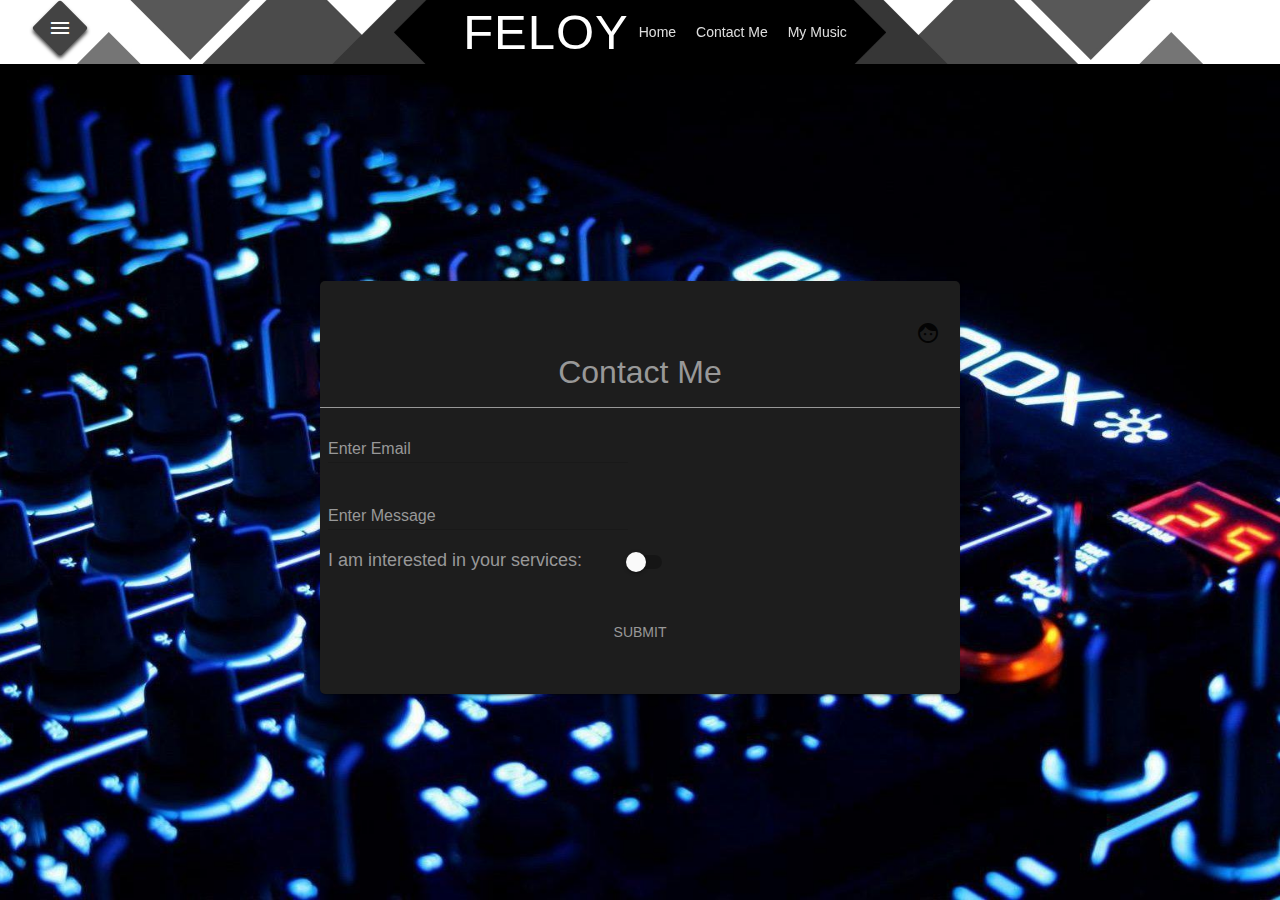
==== contact_me.html @ 9580207f "removed about me page, finished inital build of contact me" ====
<!DOCTYPE html>
<html lang="en">
<head>
    <meta charset="UTF-8">
    <meta name="viewport" content="width=device-width">
    <link href="https://fonts.googleapis.com/icon?family=Material+Icons"
          rel="stylesheet">
    <link rel="icon" href="images/favicon.ico" type="image/x-icon">
    <link href="styles/material.css" rel="stylesheet">
    <link href="styles/main.css" rel="stylesheet">
    <script defer src="scripts/material.js"></script>
    <title>FELOY | CONTACT ME</title>
</head>
<body class="contact-me-body">
<div class="mdl-layout mdl-js-layout">
    <header class="main-header mdl-layout__header mdl-layout__header--transparent mdl-shadow--4dp">
        <div class="mdl-layout__header-row">
            <div class="row-wrapper">
                <span class="mdl-layout-title">FELOY</span>
                <nav class="mdl-navigation nav-links">
                    <a class="mdl-navigation__link" href="./index.html">Home</a>
                    <a class="mdl-navigation__link" href="./contact_me.html">Contact Me</a>
                    <a class="mdl-navigation__link" href="">My Music</a>
                </nav>
            </div>
        </div>
    </header>

    <div class="mdl-layout__drawer">
        <span class="mdl-layout-title">FELOY</span>
        <nav class="mdl-navigation">
            <a class="mdl-navigation__link" href="./index.html">Home</a>
            <a class="mdl-navigation__link" href="./contact_me.html">Contact Me</a>
            <a class="mdl-navigation__link" href="">My Music</a>
        </nav>
    </div>
    <div class="splitter"></div>

    <main class="mdl-layout__content">
        <div class="mdl-card mdl-shadow--2dp contact-me-card">
            <div class="mdl-card__title">
                <h2 class="mdl-card__title-text">Contact Me</h2>
            </div>

            <div class="mdl-card__actions mdl-card--border">
                <form action="#" class="input-form">
                    <div class="mdl-textfield mdl-js-textfield">
                        <input class="mdl-textfield__input" type="text" id="email-input">
                        <label class="mdl-textfield__label email-input-label" for="email-input">Enter Email</label>
                    </div>

                    <div class="mdl-textfield mdl-js-textfield">
                        <input class="mdl-textfield__input" type="text" id="text-input">
                        <label class="mdl-textfield__label email-input-label" for="text-input">Enter Message</label>
                    </div>
                </form>
                <div class="toggle-container">
                    <div class="interested">I am interested in your services: </div>
                    <label class="mdl-switch mdl-js-switch mdl-js-ripple-effect" for="switch">
                        <input type="checkbox" id="switch" class="mdl-switch__input">
                        <span class="mdl-switch__label"></span>
                    </label>
                </div>
                <a class="mdl-button mdl-button--colored mdl-js-button mdl-js-ripple-effect">
                    Submit
                </a>
            </div>
            <div class="mdl-card__menu">
                <button class="mdl-button mdl-button--icon mdl-js-button mdl-js-ripple-effect">
                    <i class="material-icons">face</i>
                </button>
            </div>
        </div>
    </main>
</div>
</body>
</html>
---- styles/material.css ----
/**
 * material-design-lite - Material Design Components in CSS, JS and HTML
 * @version v1.3.0
 * @license Apache-2.0
 * @copyright 2015 Google, Inc.
 * @link https://github.com/google/material-design-lite
 */
@charset "UTF-8";
/**
 * Copyright 2015 Google Inc. All Rights Reserved.
 *
 * Licensed under the Apache License, Version 2.0 (the "License");
 * you may not use this file except in compliance with the License.
 * You may obtain a copy of the License at
 *
 *      http://www.apache.org/licenses/LICENSE-2.0
 *
 * Unless required by applicable law or agreed to in writing, software
 * distributed under the License is distributed on an "AS IS" BASIS,
 * WITHOUT WARRANTIES OR CONDITIONS OF ANY KIND, either express or implied.
 * See the License for the specific language governing permissions and
 * limitations under the License.
 */
/* Material Design Lite */
/**
 * Copyright 2015 Google Inc. All Rights Reserved.
 *
 * Licensed under the Apache License, Version 2.0 (the "License");
 * you may not use this file except in compliance with the License.
 * You may obtain a copy of the License at
 *
 *      http://www.apache.org/licenses/LICENSE-2.0
 *
 * Unless required by applicable law or agreed to in writing, software
 * distributed under the License is distributed on an "AS IS" BASIS,
 * WITHOUT WARRANTIES OR CONDITIONS OF ANY KIND, either express or implied.
 * See the License for the specific language governing permissions and
 * limitations under the License.
 */
/*------------------------------------*    $CONTENTS
\*------------------------------------*/
/**
 * STYLE GUIDE VARIABLES------------------Declarations of Sass variables
 * -----Typography
 * -----Colors
 * -----Textfield
 * -----Switch
 * -----Spinner
 * -----Radio
 * -----Menu
 * -----List
 * -----Layout
 * -----Icon toggles
 * -----Footer
 * -----Column
 * -----Checkbox
 * -----Card
 * -----Button
 * -----Animation
 * -----Progress
 * -----Badge
 * -----Shadows
 * -----Grid
 * -----Data table
 * -----Dialog
 * -----Snackbar
 * -----Tooltip
 * -----Chip
 *
 * Even though all variables have the `!default` directive, most of them
 * should not be changed as they are dependent one another. This can cause
 * visual distortions (like alignment issues) that are hard to track down
 * and fix.
 */
/* ==========  TYPOGRAPHY  ========== */
/* We're splitting fonts into "preferred" and "performance" in order to optimize
   page loading. For important text, such as the body, we want it to load
   immediately and not wait for the web font load, whereas for other sections,
   such as headers and titles, we're OK with things taking a bit longer to load.
   We do have some optional classes and parameters in the mixins, in case you
   definitely want to make sure you're using the preferred font and don't mind
   the performance hit.
   We should be able to improve on this once CSS Font Loading L3 becomes more
   widely available.
*/
/* ==========  COLORS  ========== */
/**
*
* Material design color palettes.
* @see http://www.google.com/design/spec/style/color.html
*
**/
/**
 * Copyright 2015 Google Inc. All Rights Reserved.
 *
 * Licensed under the Apache License, Version 2.0 (the "License");
 * you may not use this file except in compliance with the License.
 * You may obtain a copy of the License at
 *
 *      http://www.apache.org/licenses/LICENSE-2.0
 *
 * Unless required by applicable law or agreed to in writing, software
 * distributed under the License is distributed on an "AS IS" BASIS,
 * WITHOUT WARRANTIES OR CONDITIONS OF ANY KIND, either express or implied.
 * See the License for the specific language governing permissions and
 * limitations under the License.
 */
/* ==========  Color Palettes  ========== */
/* colors.scss */
/**
 * Copyright 2015 Google Inc. All Rights Reserved.
 *
 * Licensed under the Apache License, Version 2.0 (the "License");
 * you may not use this file except in compliance with the License.
 * You may obtain a copy of the License at
 *
 *      http://www.apache.org/licenses/LICENSE-2.0
 *
 * Unless required by applicable law or agreed to in writing, software
 * distributed under the License is distributed on an "AS IS" BASIS,
 * WITHOUT WARRANTIES OR CONDITIONS OF ANY KIND, either express or implied.
 * See the License for the specific language governing permissions and
 * limitations under the License.
 */
/* ==========  IMAGES  ========== */
/* ==========  Color & Themes  ========== */
/* ==========  Typography  ========== */
/* ==========  Components  ========== */
/* ==========  Standard Buttons  ========== */
/* ==========  Icon Toggles  ========== */
/* ==========  Radio Buttons  ========== */
/* ==========  Ripple effect  ========== */
/* ==========  Layout  ========== */
/* ==========  Content Tabs  ========== */
/* ==========  Checkboxes  ========== */
/* ==========  Switches  ========== */
/* ==========  Spinner  ========== */
/* ==========  Text fields  ========== */
/* ==========  Card  ========== */
/* ==========  Sliders ========== */
/* ========== Progress ========== */
/* ==========  List ========== */
/* ==========  Item ========== */
/* ==========  Dropdown menu ========== */
/* ==========  Tooltips  ========== */
/* ==========  Footer  ========== */
/* TEXTFIELD */
/* SWITCH */
/* SPINNER */
/* RADIO */
/* MENU */
/* LIST */
/* LAYOUT */
/* ICON TOGGLE */
/* FOOTER */
/*mega-footer*/
/*mini-footer*/
/* CHECKBOX */
/* CARD */
/* Card dimensions */
/* Cover image */
/* BUTTON */
/**
 *
 * Dimensions
 *
 */
/* ANIMATION */
/* PROGRESS */
/* BADGE */
/* SHADOWS */
/* GRID */
/* DATA TABLE */
/* DIALOG */
/* SNACKBAR */
/* TOOLTIP */
/* CHIP */
/**
 * Copyright 2015 Google Inc. All Rights Reserved.
 *
 * Licensed under the Apache License, Version 2.0 (the "License");
 * you may not use this file except in compliance with the License.
 * You may obtain a copy of the License at
 *
 *      http://www.apache.org/licenses/LICENSE-2.0
 *
 * Unless required by applicable law or agreed to in writing, software
 * distributed under the License is distributed on an "AS IS" BASIS,
 * WITHOUT WARRANTIES OR CONDITIONS OF ANY KIND, either express or implied.
 * See the License for the specific language governing permissions and
 * limitations under the License.
 */
/* Typography */
/* Shadows */
/* Animations */
/* Dialog */
/**
 * Copyright 2015 Google Inc. All Rights Reserved.
 *
 * Licensed under the Apache License, Version 2.0 (the "License");
 * you may not use this file except in compliance with the License.
 * You may obtain a copy of the License at
 *
 *      http://www.apache.org/licenses/LICENSE-2.0
 *
 * Unless required by applicable law or agreed to in writing, software
 * distributed under the License is distributed on an "AS IS" BASIS,
 * WITHOUT WARRANTIES OR CONDITIONS OF ANY KIND, either express or implied.
 * See the License for the specific language governing permissions and
 * limitations under the License.
 */
/**
 * Copyright 2015 Google Inc. All Rights Reserved.
 *
 * Licensed under the Apache License, Version 2.0 (the "License");
 * you may not use this file except in compliance with the License.
 * You may obtain a copy of the License at
 *
 *      http://www.apache.org/licenses/LICENSE-2.0
 *
 * Unless required by applicable law or agreed to in writing, software
 * distributed under the License is distributed on an "AS IS" BASIS,
 * WITHOUT WARRANTIES OR CONDITIONS OF ANY KIND, either express or implied.
 * See the License for the specific language governing permissions and
 * limitations under the License.
 */
/**
 * Copyright 2015 Google Inc. All Rights Reserved.
 *
 * Licensed under the Apache License, Version 2.0 (the "License");
 * you may not use this file except in compliance with the License.
 * You may obtain a copy of the License at
 *
 *      http://www.apache.org/licenses/LICENSE-2.0
 *
 * Unless required by applicable law or agreed to in writing, software
 * distributed under the License is distributed on an "AS IS" BASIS,
 * WITHOUT WARRANTIES OR CONDITIONS OF ANY KIND, either express or implied.
 * See the License for the specific language governing permissions and
 * limitations under the License.
 */
/*------------------------------------*    $CONTENTS
\*------------------------------------*/
/**
 * STYLE GUIDE VARIABLES------------------Declarations of Sass variables
 * -----Typography
 * -----Colors
 * -----Textfield
 * -----Switch
 * -----Spinner
 * -----Radio
 * -----Menu
 * -----List
 * -----Layout
 * -----Icon toggles
 * -----Footer
 * -----Column
 * -----Checkbox
 * -----Card
 * -----Button
 * -----Animation
 * -----Progress
 * -----Badge
 * -----Shadows
 * -----Grid
 * -----Data table
 * -----Dialog
 * -----Snackbar
 * -----Tooltip
 * -----Chip
 *
 * Even though all variables have the `!default` directive, most of them
 * should not be changed as they are dependent one another. This can cause
 * visual distortions (like alignment issues) that are hard to track down
 * and fix.
 */
/* ==========  TYPOGRAPHY  ========== */
/* We're splitting fonts into "preferred" and "performance" in order to optimize
   page loading. For important text, such as the body, we want it to load
   immediately and not wait for the web font load, whereas for other sections,
   such as headers and titles, we're OK with things taking a bit longer to load.
   We do have some optional classes and parameters in the mixins, in case you
   definitely want to make sure you're using the preferred font and don't mind
   the performance hit.
   We should be able to improve on this once CSS Font Loading L3 becomes more
   widely available.
*/
/* ==========  COLORS  ========== */
/**
*
* Material design color palettes.
* @see http://www.google.com/design/spec/style/color.html
*
**/
/**
 * Copyright 2015 Google Inc. All Rights Reserved.
 *
 * Licensed under the Apache License, Version 2.0 (the "License");
 * you may not use this file except in compliance with the License.
 * You may obtain a copy of the License at
 *
 *      http://www.apache.org/licenses/LICENSE-2.0
 *
 * Unless required by applicable law or agreed to in writing, software
 * distributed under the License is distributed on an "AS IS" BASIS,
 * WITHOUT WARRANTIES OR CONDITIONS OF ANY KIND, either express or implied.
 * See the License for the specific language governing permissions and
 * limitations under the License.
 */
/* ==========  Color Palettes  ========== */
/* colors.scss */
/**
 * Copyright 2015 Google Inc. All Rights Reserved.
 *
 * Licensed under the Apache License, Version 2.0 (the "License");
 * you may not use this file except in compliance with the License.
 * You may obtain a copy of the License at
 *
 *      http://www.apache.org/licenses/LICENSE-2.0
 *
 * Unless required by applicable law or agreed to in writing, software
 * distributed under the License is distributed on an "AS IS" BASIS,
 * WITHOUT WARRANTIES OR CONDITIONS OF ANY KIND, either express or implied.
 * See the License for the specific language governing permissions and
 * limitations under the License.
 */
/* ==========  IMAGES  ========== */
/* ==========  Color & Themes  ========== */
/* ==========  Typography  ========== */
/* ==========  Components  ========== */
/* ==========  Standard Buttons  ========== */
/* ==========  Icon Toggles  ========== */
/* ==========  Radio Buttons  ========== */
/* ==========  Ripple effect  ========== */
/* ==========  Layout  ========== */
/* ==========  Content Tabs  ========== */
/* ==========  Checkboxes  ========== */
/* ==========  Switches  ========== */
/* ==========  Spinner  ========== */
/* ==========  Text fields  ========== */
/* ==========  Card  ========== */
/* ==========  Sliders ========== */
/* ========== Progress ========== */
/* ==========  List ========== */
/* ==========  Item ========== */
/* ==========  Dropdown menu ========== */
/* ==========  Tooltips  ========== */
/* ==========  Footer  ========== */
/* TEXTFIELD */
/* SWITCH */
/* SPINNER */
/* RADIO */
/* MENU */
/* LIST */
/* LAYOUT */
/* ICON TOGGLE */
/* FOOTER */
/*mega-footer*/
/*mini-footer*/
/* CHECKBOX */
/* CARD */
/* Card dimensions */
/* Cover image */
/* BUTTON */
/**
 *
 * Dimensions
 *
 */
/* ANIMATION */
/* PROGRESS */
/* BADGE */
/* SHADOWS */
/* GRID */
/* DATA TABLE */
/* DIALOG */
/* SNACKBAR */
/* TOOLTIP */
/* CHIP */
/*
 * What follows is the result of much research on cross-browser styling.
 * Credit left inline and big thanks to Nicolas Gallagher, Jonathan Neal,
 * Kroc Camen, and the H5BP dev community and team.
 */
/* ==========================================================================
   Base styles: opinionated defaults
   ========================================================================== */
html {
  color: rgba(0,0,0, 0.87);
  font-size: 1em;
  line-height: 1.4; }

/*
 * Remove text-shadow in selection highlight:
 * https://twitter.com/miketaylr/status/12228805301
 *
 * These selection rule sets have to be separate.
 * Customize the background color to match your design.
 */
::-moz-selection {
  background: #b3d4fc;
  text-shadow: none; }
::selection {
  background: #b3d4fc;
  text-shadow: none; }

/*
 * A better looking default horizontal rule
 */
hr {
  display: block;
  height: 1px;
  border: 0;
  border-top: 1px solid #ccc;
  margin: 1em 0;
  padding: 0; }

/*
 * Remove the gap between audio, canvas, iframes,
 * images, videos and the bottom of their containers:
 * https://github.com/h5bp/html5-boilerplate/issues/440
 */
audio,
canvas,
iframe,
img,
svg,
video {
  vertical-align: middle; }

/*
 * Remove default fieldset styles.
 */
fieldset {
  border: 0;
  margin: 0;
  padding: 0; }

/*
 * Allow only vertical resizing of textareas.
 */
textarea {
  resize: vertical; }

/* ==========================================================================
   Browser Upgrade Prompt
   ========================================================================== */
.browserupgrade {
  margin: 0.2em 0;
  background: #ccc;
  color: #000;
  padding: 0.2em 0; }

/* ==========================================================================
   Author's custom styles
   ========================================================================== */
/* ==========================================================================
   Helper classes
   ========================================================================== */
/*
 * Hide visually and from screen readers:
 */
.hidden {
  display: none !important; }

/*
 * Hide only visually, but have it available for screen readers:
 * http://snook.ca/archives/html_and_css/hiding-content-for-accessibility
 */
.visuallyhidden {
  border: 0;
  clip: rect(0 0 0 0);
  height: 1px;
  margin: -1px;
  overflow: hidden;
  padding: 0;
  position: absolute;
  width: 1px; }

/*
 * Extends the .visuallyhidden class to allow the element
 * to be focusable when navigated to via the keyboard:
 * https://www.drupal.org/node/897638
 */
.visuallyhidden.focusable:active,
.visuallyhidden.focusable:focus {
  clip: auto;
  height: auto;
  margin: 0;
  overflow: visible;
  position: static;
  width: auto; }

/*
 * Hide visually and from screen readers, but maintain layout
 */
.invisible {
  visibility: hidden; }

/*
 * Clearfix: contain floats
 *
 * For modern browsers
 * 1. The space content is one way to avoid an Opera bug when the
 *    `contenteditable` attribute is included anywhere else in the document.
 *    Otherwise it causes space to appear at the top and bottom of elements
 *    that receive the `clearfix` class.
 * 2. The use of `table` rather than `block` is only necessary if using
 *    `:before` to contain the top-margins of child elements.
 */
.clearfix:before,
.clearfix:after {
  content: " ";
  /* 1 */
  display: table;
  /* 2 */ }

.clearfix:after {
  clear: both; }

/* ==========================================================================
   EXAMPLE Media Queries for Responsive Design.
   These examples override the primary ('mobile first') styles.
   Modify as content requires.
   ========================================================================== */
@media only screen and (min-width: 35em) {
  /* Style adjustments for viewports that meet the condition */ }

@media print, (-webkit-min-device-pixel-ratio: 1.25), (min-resolution: 1.25dppx), (min-resolution: 120dpi) {
  /* Style adjustments for high resolution devices */ }

/* ==========================================================================
   Print styles.
   Inlined to avoid the additional HTTP request:
   http://www.phpied.com/delay-loading-your-print-css/
   ========================================================================== */
@media print {
  *,
  *:before,
  *:after,
  *:first-letter {
    background: transparent !important;
    color: #000 !important;
    /* Black prints faster: http://www.sanbeiji.com/archives/953 */
    box-shadow: none !important; }
  a,
  a:visited {
    text-decoration: underline; }
  a[href]:after {
    content: " (" attr(href) ")"; }
  abbr[title]:after {
    content: " (" attr(title) ")"; }
  /*
     * Don't show links that are fragment identifiers,
     * or use the `javascript:` pseudo protocol
     */
  a[href^="#"]:after,
  a[href^="javascript:"]:after {
    content: ""; }
  pre,
  blockquote {
    border: 1px solid #999;
    page-break-inside: avoid; }
  /*
     * Printing Tables:
     * http://css-discuss.incutio.com/wiki/Printing_Tables
     */
  thead {
    display: table-header-group; }
  tr,
  img {
    page-break-inside: avoid; }
  img {
    max-width: 100% !important; }
  p,
  h2,
  h3 {
    orphans: 3;
    widows: 3; }
  h2,
  h3 {
    page-break-after: avoid; } }

/**
 * Copyright 2015 Google Inc. All Rights Reserved.
 *
 * Licensed under the Apache License, Version 2.0 (the "License");
 * you may not use this file except in compliance with the License.
 * You may obtain a copy of the License at
 *
 *      http://www.apache.org/licenses/LICENSE-2.0
 *
 * Unless required by applicable law or agreed to in writing, software
 * distributed under the License is distributed on an "AS IS" BASIS,
 * WITHOUT WARRANTIES OR CONDITIONS OF ANY KIND, either express or implied.
 * See the License for the specific language governing permissions and
 * limitations under the License.
 */
/* Remove the unwanted box around FAB buttons */
/* More info: http://goo.gl/IPwKi */
a, .mdl-accordion, .mdl-button, .mdl-card, .mdl-checkbox, .mdl-dropdown-menu,
.mdl-icon-toggle, .mdl-item, .mdl-radio, .mdl-slider, .mdl-switch, .mdl-tabs__tab {
  -webkit-tap-highlight-color: transparent;
  -webkit-tap-highlight-color: rgba(255, 255, 255, 0); }

/*
 * Make html take up the entire screen
 * Then set touch-action to avoid touch delay on mobile IE
 */
html {
  width: 100%;
  height: 100%;
  -ms-touch-action: manipulation;
  touch-action: manipulation; }

/*
* Make body take up the entire screen
* Remove body margin so layout containers don't cause extra overflow.
*/
body {
  width: 100%;
  min-height: 100%;
  margin: 0; }

/*
 * Main display reset for IE support.
 * Source: http://weblog.west-wind.com/posts/2015/Jan/12/main-HTML5-Tag-not-working-in-Internet-Explorer-91011
 */
main {
  display: block; }

/*
* Apply no display to elements with the hidden attribute.
* IE 9 and 10 support.
*/
*[hidden] {
  display: none !important; }

/**
 * Copyright 2015 Google Inc. All Rights Reserved.
 *
 * Licensed under the Apache License, Version 2.0 (the "License");
 * you may not use this file except in compliance with the License.
 * You may obtain a copy of the License at
 *
 *      http://www.apache.org/licenses/LICENSE-2.0
 *
 * Unless required by applicable law or agreed to in writing, software
 * distributed under the License is distributed on an "AS IS" BASIS,
 * WITHOUT WARRANTIES OR CONDITIONS OF ANY KIND, either express or implied.
 * See the License for the specific language governing permissions and
 * limitations under the License.
 */
/**
 * Copyright 2015 Google Inc. All Rights Reserved.
 *
 * Licensed under the Apache License, Version 2.0 (the "License");
 * you may not use this file except in compliance with the License.
 * You may obtain a copy of the License at
 *
 *      http://www.apache.org/licenses/LICENSE-2.0
 *
 * Unless required by applicable law or agreed to in writing, software
 * distributed under the License is distributed on an "AS IS" BASIS,
 * WITHOUT WARRANTIES OR CONDITIONS OF ANY KIND, either express or implied.
 * See the License for the specific language governing permissions and
 * limitations under the License.
 */
/*------------------------------------*    $CONTENTS
\*------------------------------------*/
/**
 * STYLE GUIDE VARIABLES------------------Declarations of Sass variables
 * -----Typography
 * -----Colors
 * -----Textfield
 * -----Switch
 * -----Spinner
 * -----Radio
 * -----Menu
 * -----List
 * -----Layout
 * -----Icon toggles
 * -----Footer
 * -----Column
 * -----Checkbox
 * -----Card
 * -----Button
 * -----Animation
 * -----Progress
 * -----Badge
 * -----Shadows
 * -----Grid
 * -----Data table
 * -----Dialog
 * -----Snackbar
 * -----Tooltip
 * -----Chip
 *
 * Even though all variables have the `!default` directive, most of them
 * should not be changed as they are dependent one another. This can cause
 * visual distortions (like alignment issues) that are hard to track down
 * and fix.
 */
/* ==========  TYPOGRAPHY  ========== */
/* We're splitting fonts into "preferred" and "performance" in order to optimize
   page loading. For important text, such as the body, we want it to load
   immediately and not wait for the web font load, whereas for other sections,
   such as headers and titles, we're OK with things taking a bit longer to load.
   We do have some optional classes and parameters in the mixins, in case you
   definitely want to make sure you're using the preferred font and don't mind
   the performance hit.
   We should be able to improve on this once CSS Font Loading L3 becomes more
   widely available.
*/
/* ==========  COLORS  ========== */
/**
*
* Material design color palettes.
* @see http://www.google.com/design/spec/style/color.html
*
**/
/**
 * Copyright 2015 Google Inc. All Rights Reserved.
 *
 * Licensed under the Apache License, Version 2.0 (the "License");
 * you may not use this file except in compliance with the License.
 * You may obtain a copy of the License at
 *
 *      http://www.apache.org/licenses/LICENSE-2.0
 *
 * Unless required by applicable law or agreed to in writing, software
 * distributed under the License is distributed on an "AS IS" BASIS,
 * WITHOUT WARRANTIES OR CONDITIONS OF ANY KIND, either express or implied.
 * See the License for the specific language governing permissions and
 * limitations under the License.
 */
/* ==========  Color Palettes  ========== */
/* colors.scss */
/**
 * Copyright 2015 Google Inc. All Rights Reserved.
 *
 * Licensed under the Apache License, Version 2.0 (the "License");
 * you may not use this file except in compliance with the License.
 * You may obtain a copy of the License at
 *
 *      http://www.apache.org/licenses/LICENSE-2.0
 *
 * Unless required by applicable law or agreed to in writing, software
 * distributed under the License is distributed on an "AS IS" BASIS,
 * WITHOUT WARRANTIES OR CONDITIONS OF ANY KIND, either express or implied.
 * See the License for the specific language governing permissions and
 * limitations under the License.
 */
/* ==========  IMAGES  ========== */
/* ==========  Color & Themes  ========== */
/* ==========  Typography  ========== */
/* ==========  Components  ========== */
/* ==========  Standard Buttons  ========== */
/* ==========  Icon Toggles  ========== */
/* ==========  Radio Buttons  ========== */
/* ==========  Ripple effect  ========== */
/* ==========  Layout  ========== */
/* ==========  Content Tabs  ========== */
/* ==========  Checkboxes  ========== */
/* ==========  Switches  ========== */
/* ==========  Spinner  ========== */
/* ==========  Text fields  ========== */
/* ==========  Card  ========== */
/* ==========  Sliders ========== */
/* ========== Progress ========== */
/* ==========  List ========== */
/* ==========  Item ========== */
/* ==========  Dropdown menu ========== */
/* ==========  Tooltips  ========== */
/* ==========  Footer  ========== */
/* TEXTFIELD */
/* SWITCH */
/* SPINNER */
/* RADIO */
/* MENU */
/* LIST */
/* LAYOUT */
/* ICON TOGGLE */
/* FOOTER */
/*mega-footer*/
/*mini-footer*/
/* CHECKBOX */
/* CARD */
/* Card dimensions */
/* Cover image */
/* BUTTON */
/**
 *
 * Dimensions
 *
 */
/* ANIMATION */
/* PROGRESS */
/* BADGE */
/* SHADOWS */
/* GRID */
/* DATA TABLE */
/* DIALOG */
/* SNACKBAR */
/* TOOLTIP */
/* CHIP */
/**
 * Copyright 2015 Google Inc. All Rights Reserved.
 *
 * Licensed under the Apache License, Version 2.0 (the "License");
 * you may not use this file except in compliance with the License.
 * You may obtain a copy of the License at
 *
 *      http://www.apache.org/licenses/LICENSE-2.0
 *
 * Unless required by applicable law or agreed to in writing, software
 * distributed under the License is distributed on an "AS IS" BASIS,
 * WITHOUT WARRANTIES OR CONDITIONS OF ANY KIND, either express or implied.
 * See the License for the specific language governing permissions and
 * limitations under the License.
 */
/* Typography */
/* Shadows */
/* Animations */
/* Dialog */
html, body {
  font-family: "Helvetica", "Arial", sans-serif;
  font-size: 14px;
  font-weight: 400;
  line-height: 20px; }

h1, h2, h3, h4, h5, h6, p {
  margin: 0;
  padding: 0; }

/**
  * Styles for HTML elements
  */
h1 small, h2 small, h3 small, h4 small, h5 small, h6 small {
  font-family: "Roboto", "Helvetica", "Arial", sans-serif;
  font-size: 56px;
  font-weight: 400;
  line-height: 1.35;
  letter-spacing: -0.02em;
  opacity: 0.54;
  font-size: 0.6em; }

h1 {
  font-family: "Roboto", "Helvetica", "Arial", sans-serif;
  font-size: 56px;
  font-weight: 400;
  line-height: 1.35;
  letter-spacing: -0.02em;
  margin-top: 24px;
  margin-bottom: 24px; }

h2 {
  font-family: "Roboto", "Helvetica", "Arial", sans-serif;
  font-size: 45px;
  font-weight: 400;
  line-height: 48px;
  margin-top: 24px;
  margin-bottom: 24px; }

h3 {
  font-family: "Roboto", "Helvetica", "Arial", sans-serif;
  font-size: 34px;
  font-weight: 400;
  line-height: 40px;
  margin-top: 24px;
  margin-bottom: 24px; }

h4 {
  font-family: "Roboto", "Helvetica", "Arial", sans-serif;
  font-size: 24px;
  font-weight: 400;
  line-height: 32px;
  -moz-osx-font-smoothing: grayscale;
  margin-top: 24px;
  margin-bottom: 16px; }

h5 {
  font-family: "Roboto", "Helvetica", "Arial", sans-serif;
  font-size: 20px;
  font-weight: 500;
  line-height: 1;
  letter-spacing: 0.02em;
  margin-top: 24px;
  margin-bottom: 16px; }

h6 {
  font-family: "Roboto", "Helvetica", "Arial", sans-serif;
  font-size: 16px;
  font-weight: 400;
  line-height: 24px;
  letter-spacing: 0.04em;
  margin-top: 24px;
  margin-bottom: 16px; }

p {
  font-size: 14px;
  font-weight: 400;
  line-height: 24px;
  letter-spacing: 0;
  margin-bottom: 16px; }

a {
  color: rgb(255,64,129);
  font-weight: 500; }

blockquote {
  font-family: "Roboto", "Helvetica", "Arial", sans-serif;
  position: relative;
  font-size: 24px;
  font-weight: 300;
  font-style: italic;
  line-height: 1.35;
  letter-spacing: 0.08em; }
  blockquote:before {
    position: absolute;
    left: -0.5em;
    content: '“'; }
  blockquote:after {
    content: '”';
    margin-left: -0.05em; }

mark {
  background-color: #f4ff81; }

dt {
  font-weight: 700; }

address {
  font-size: 12px;
  font-weight: 400;
  line-height: 1;
  letter-spacing: 0;
  font-style: normal; }

ul, ol {
  font-size: 14px;
  font-weight: 400;
  line-height: 24px;
  letter-spacing: 0; }

/**
 * Class Name Styles
 */
.mdl-typography--display-4 {
  font-family: "Roboto", "Helvetica", "Arial", sans-serif;
  font-size: 112px;
  font-weight: 300;
  line-height: 1;
  letter-spacing: -0.04em; }

.mdl-typography--display-4-color-contrast {
  font-family: "Roboto", "Helvetica", "Arial", sans-serif;
  font-size: 112px;
  font-weight: 300;
  line-height: 1;
  letter-spacing: -0.04em;
  opacity: 0.54; }

.mdl-typography--display-3 {
  font-family: "Roboto", "Helvetica", "Arial", sans-serif;
  font-size: 56px;
  font-weight: 400;
  line-height: 1.35;
  letter-spacing: -0.02em; }

.mdl-typography--display-3-color-contrast {
  font-family: "Roboto", "Helvetica", "Arial", sans-serif;
  font-size: 56px;
  font-weight: 400;
  line-height: 1.35;
  letter-spacing: -0.02em;
  opacity: 0.54; }

.mdl-typography--display-2 {
  font-family: "Roboto", "Helvetica", "Arial", sans-serif;
  font-size: 45px;
  font-weight: 400;
  line-height: 48px; }

.mdl-typography--display-2-color-contrast {
  font-family: "Roboto", "Helvetica", "Arial", sans-serif;
  font-size: 45px;
  font-weight: 400;
  line-height: 48px;
  opacity: 0.54; }

.mdl-typography--display-1 {
  font-family: "Roboto", "Helvetica", "Arial", sans-serif;
  font-size: 34px;
  font-weight: 400;
  line-height: 40px; }

.mdl-typography--display-1-color-contrast {
  font-family: "Roboto", "Helvetica", "Arial", sans-serif;
  font-size: 34px;
  font-weight: 400;
  line-height: 40px;
  opacity: 0.54; }

.mdl-typography--headline {
  font-family: "Roboto", "Helvetica", "Arial", sans-serif;
  font-size: 24px;
  font-weight: 400;
  line-height: 32px;
  -moz-osx-font-smoothing: grayscale; }

.mdl-typography--headline-color-contrast {
  font-family: "Roboto", "Helvetica", "Arial", sans-serif;
  font-size: 24px;
  font-weight: 400;
  line-height: 32px;
  -moz-osx-font-smoothing: grayscale;
  opacity: 0.87; }

.mdl-typography--title {
  font-family: "Roboto", "Helvetica", "Arial", sans-serif;
  font-size: 20px;
  font-weight: 500;
  line-height: 1;
  letter-spacing: 0.02em; }

.mdl-typography--title-color-contrast {
  font-family: "Roboto", "Helvetica", "Arial", sans-serif;
  font-size: 20px;
  font-weight: 500;
  line-height: 1;
  letter-spacing: 0.02em;
  opacity: 0.87; }

.mdl-typography--subhead {
  font-family: "Roboto", "Helvetica", "Arial", sans-serif;
  font-size: 16px;
  font-weight: 400;
  line-height: 24px;
  letter-spacing: 0.04em; }

.mdl-typography--subhead-color-contrast {
  font-family: "Roboto", "Helvetica", "Arial", sans-serif;
  font-size: 16px;
  font-weight: 400;
  line-height: 24px;
  letter-spacing: 0.04em;
  opacity: 0.87; }

.mdl-typography--body-2 {
  font-size: 14px;
  font-weight: bold;
  line-height: 24px;
  letter-spacing: 0; }

.mdl-typography--body-2-color-contrast {
  font-size: 14px;
  font-weight: bold;
  line-height: 24px;
  letter-spacing: 0;
  opacity: 0.87; }

.mdl-typography--body-1 {
  font-size: 14px;
  font-weight: 400;
  line-height: 24px;
  letter-spacing: 0; }

.mdl-typography--body-1-color-contrast {
  font-size: 14px;
  font-weight: 400;
  line-height: 24px;
  letter-spacing: 0;
  opacity: 0.87; }

.mdl-typography--body-2-force-preferred-font {
  font-family: "Roboto", "Helvetica", "Arial", sans-serif;
  font-size: 14px;
  font-weight: 500;
  line-height: 24px;
  letter-spacing: 0; }

.mdl-typography--body-2-force-preferred-font-color-contrast {
  font-family: "Roboto", "Helvetica", "Arial", sans-serif;
  font-size: 14px;
  font-weight: 500;
  line-height: 24px;
  letter-spacing: 0;
  opacity: 0.87; }

.mdl-typography--body-1-force-preferred-font {
  font-family: "Roboto", "Helvetica", "Arial", sans-serif;
  font-size: 14px;
  font-weight: 400;
  line-height: 24px;
  letter-spacing: 0; }

.mdl-typography--body-1-force-preferred-font-color-contrast {
  font-family: "Roboto", "Helvetica", "Arial", sans-serif;
  font-size: 14px;
  font-weight: 400;
  line-height: 24px;
  letter-spacing: 0;
  opacity: 0.87; }

.mdl-typography--caption {
  font-size: 12px;
  font-weight: 400;
  line-height: 1;
  letter-spacing: 0; }

.mdl-typography--caption-force-preferred-font {
  font-family: "Roboto", "Helvetica", "Arial", sans-serif;
  font-size: 12px;
  font-weight: 400;
  line-height: 1;
  letter-spacing: 0; }

.mdl-typography--caption-color-contrast {
  font-size: 12px;
  font-weight: 400;
  line-height: 1;
  letter-spacing: 0;
  opacity: 0.54; }

.mdl-typography--caption-force-preferred-font-color-contrast {
  font-family: "Roboto", "Helvetica", "Arial", sans-serif;
  font-size: 12px;
  font-weight: 400;
  line-height: 1;
  letter-spacing: 0;
  opacity: 0.54; }

.mdl-typography--menu {
  font-family: "Roboto", "Helvetica", "Arial", sans-serif;
  font-size: 14px;
  font-weight: 500;
  line-height: 1;
  letter-spacing: 0; }

.mdl-typography--menu-color-contrast {
  font-family: "Roboto", "Helvetica", "Arial", sans-serif;
  font-size: 14px;
  font-weight: 500;
  line-height: 1;
  letter-spacing: 0;
  opacity: 0.87; }

.mdl-typography--button {
  font-family: "Roboto", "Helvetica", "Arial", sans-serif;
  font-size: 14px;
  font-weight: 500;
  text-transform: uppercase;
  line-height: 1;
  letter-spacing: 0; }

.mdl-typography--button-color-contrast {
  font-family: "Roboto", "Helvetica", "Arial", sans-serif;
  font-size: 14px;
  font-weight: 500;
  text-transform: uppercase;
  line-height: 1;
  letter-spacing: 0;
  opacity: 0.87; }

.mdl-typography--text-left {
  text-align: left; }

.mdl-typography--text-right {
  text-align: right; }

.mdl-typography--text-center {
  text-align: center; }

.mdl-typography--text-justify {
  text-align: justify; }

.mdl-typography--text-nowrap {
  white-space: nowrap; }

.mdl-typography--text-lowercase {
  text-transform: lowercase; }

.mdl-typography--text-uppercase {
  text-transform: uppercase; }

.mdl-typography--text-capitalize {
  text-transform: capitalize; }

.mdl-typography--font-thin {
  font-weight: 200 !important; }

.mdl-typography--font-light {
  font-weight: 300 !important; }

.mdl-typography--font-regular {
  font-weight: 400 !important; }

.mdl-typography--font-medium {
  font-weight: 500 !important; }

.mdl-typography--font-bold {
  font-weight: 700 !important; }

.mdl-typography--font-black {
  font-weight: 900 !important; }

.material-icons {
  font-family: 'Material Icons';
  font-weight: normal;
  font-style: normal;
  font-size: 24px;
  line-height: 1;
  letter-spacing: normal;
  text-transform: none;
  display: inline-block;
  word-wrap: normal;
  -moz-font-feature-settings: 'liga';
       font-feature-settings: 'liga';
  -webkit-font-feature-settings: 'liga';
  -webkit-font-smoothing: antialiased; }

/**
 * Copyright 2015 Google Inc. All Rights Reserved.
 *
 * Licensed under the Apache License, Version 2.0 (the "License");
 * you may not use this file except in compliance with the License.
 * You may obtain a copy of the License at
 *
 *      http://www.apache.org/licenses/LICENSE-2.0
 *
 * Unless required by applicable law or agreed to in writing, software
 * distributed under the License is distributed on an "AS IS" BASIS,
 * WITHOUT WARRANTIES OR CONDITIONS OF ANY KIND, either express or implied.
 * See the License for the specific language governing permissions and
 * limitations under the License.
 */
/**
 * Copyright 2015 Google Inc. All Rights Reserved.
 *
 * Licensed under the Apache License, Version 2.0 (the "License");
 * you may not use this file except in compliance with the License.
 * You may obtain a copy of the License at
 *
 *      http://www.apache.org/licenses/LICENSE-2.0
 *
 * Unless required by applicable law or agreed to in writing, software
 * distributed under the License is distributed on an "AS IS" BASIS,
 * WITHOUT WARRANTIES OR CONDITIONS OF ANY KIND, either express or implied.
 * See the License for the specific language governing permissions and
 * limitations under the License.
 */
/*------------------------------------*    $CONTENTS
\*------------------------------------*/
/**
 * STYLE GUIDE VARIABLES------------------Declarations of Sass variables
 * -----Typography
 * -----Colors
 * -----Textfield
 * -----Switch
 * -----Spinner
 * -----Radio
 * -----Menu
 * -----List
 * -----Layout
 * -----Icon toggles
 * -----Footer
 * -----Column
 * -----Checkbox
 * -----Card
 * -----Button
 * -----Animation
 * -----Progress
 * -----Badge
 * -----Shadows
 * -----Grid
 * -----Data table
 * -----Dialog
 * -----Snackbar
 * -----Tooltip
 * -----Chip
 *
 * Even though all variables have the `!default` directive, most of them
 * should not be changed as they are dependent one another. This can cause
 * visual distortions (like alignment issues) that are hard to track down
 * and fix.
 */
/* ==========  TYPOGRAPHY  ========== */
/* We're splitting fonts into "preferred" and "performance" in order to optimize
   page loading. For important text, such as the body, we want it to load
   immediately and not wait for the web font load, whereas for other sections,
   such as headers and titles, we're OK with things taking a bit longer to load.
   We do have some optional classes and parameters in the mixins, in case you
   definitely want to make sure you're using the preferred font and don't mind
   the performance hit.
   We should be able to improve on this once CSS Font Loading L3 becomes more
   widely available.
*/
/* ==========  COLORS  ========== */
/**
*
* Material design color palettes.
* @see http://www.google.com/design/spec/style/color.html
*
**/
/**
 * Copyright 2015 Google Inc. All Rights Reserved.
 *
 * Licensed under the Apache License, Version 2.0 (the "License");
 * you may not use this file except in compliance with the License.
 * You may obtain a copy of the License at
 *
 *      http://www.apache.org/licenses/LICENSE-2.0
 *
 * Unless required by applicable law or agreed to in writing, software
 * distributed under the License is distributed on an "AS IS" BASIS,
 * WITHOUT WARRANTIES OR CONDITIONS OF ANY KIND, either express or implied.
 * See the License for the specific language governing permissions and
 * limitations under the License.
 */
/* ==========  Color Palettes  ========== */
/* colors.scss */
/**
 * Copyright 2015 Google Inc. All Rights Reserved.
 *
 * Licensed under the Apache License, Version 2.0 (the "License");
 * you may not use this file except in compliance with the License.
 * You may obtain a copy of the License at
 *
 *      http://www.apache.org/licenses/LICENSE-2.0
 *
 * Unless required by applicable law or agreed to in writing, software
 * distributed under the License is distributed on an "AS IS" BASIS,
 * WITHOUT WARRANTIES OR CONDITIONS OF ANY KIND, either express or implied.
 * See the License for the specific language governing permissions and
 * limitations under the License.
 */
/* ==========  IMAGES  ========== */
/* ==========  Color & Themes  ========== */
/* ==========  Typography  ========== */
/* ==========  Components  ========== */
/* ==========  Standard Buttons  ========== */
/* ==========  Icon Toggles  ========== */
/* ==========  Radio Buttons  ========== */
/* ==========  Ripple effect  ========== */
/* ==========  Layout  ========== */
/* ==========  Content Tabs  ========== */
/* ==========  Checkboxes  ========== */
/* ==========  Switches  ========== */
/* ==========  Spinner  ========== */
/* ==========  Text fields  ========== */
/* ==========  Card  ========== */
/* ==========  Sliders ========== */
/* ========== Progress ========== */
/* ==========  List ========== */
/* ==========  Item ========== */
/* ==========  Dropdown menu ========== */
/* ==========  Tooltips  ========== */
/* ==========  Footer  ========== */
/* TEXTFIELD */
/* SWITCH */
/* SPINNER */
/* RADIO */
/* MENU */
/* LIST */
/* LAYOUT */
/* ICON TOGGLE */
/* FOOTER */
/*mega-footer*/
/*mini-footer*/
/* CHECKBOX */
/* CARD */
/* Card dimensions */
/* Cover image */
/* BUTTON */
/**
 *
 * Dimensions
 *
 */
/* ANIMATION */
/* PROGRESS */
/* BADGE */
/* SHADOWS */
/* GRID */
/* DATA TABLE */
/* DIALOG */
/* SNACKBAR */
/* TOOLTIP */
/* CHIP */
.mdl-color-text--red {
  color: rgb(244,67,54) !important; }

.mdl-color--red {
  background-color: rgb(244,67,54) !important; }

.mdl-color-text--red-50 {
  color: rgb(255,235,238) !important; }

.mdl-color--red-50 {
  background-color: rgb(255,235,238) !important; }

.mdl-color-text--red-100 {
  color: rgb(255,205,210) !important; }

.mdl-color--red-100 {
  background-color: rgb(255,205,210) !important; }

.mdl-color-text--red-200 {
  color: rgb(239,154,154) !important; }

.mdl-color--red-200 {
  background-color: rgb(239,154,154) !important; }

.mdl-color-text--red-300 {
  color: rgb(229,115,115) !important; }

.mdl-color--red-300 {
  background-color: rgb(229,115,115) !important; }

.mdl-color-text--red-400 {
  color: rgb(239,83,80) !important; }

.mdl-color--red-400 {
  background-color: rgb(239,83,80) !important; }

.mdl-color-text--red-500 {
  color: rgb(244,67,54) !important; }

.mdl-color--red-500 {
  background-color: rgb(244,67,54) !important; }

.mdl-color-text--red-600 {
  color: rgb(229,57,53) !important; }

.mdl-color--red-600 {
  background-color: rgb(229,57,53) !important; }

.mdl-color-text--red-700 {
  color: rgb(211,47,47) !important; }

.mdl-color--red-700 {
  background-color: rgb(211,47,47) !important; }

.mdl-color-text--red-800 {
  color: rgb(198,40,40) !important; }

.mdl-color--red-800 {
  background-color: rgb(198,40,40) !important; }

.mdl-color-text--red-900 {
  color: rgb(183,28,28) !important; }

.mdl-color--red-900 {
  background-color: rgb(183,28,28) !important; }

.mdl-color-text--red-A100 {
  color: rgb(255,138,128) !important; }

.mdl-color--red-A100 {
  background-color: rgb(255,138,128) !important; }

.mdl-color-text--red-A200 {
  color: rgb(255,82,82) !important; }

.mdl-color--red-A200 {
  background-color: rgb(255,82,82) !important; }

.mdl-color-text--red-A400 {
  color: rgb(255,23,68) !important; }

.mdl-color--red-A400 {
  background-color: rgb(255,23,68) !important; }

.mdl-color-text--red-A700 {
  color: rgb(213,0,0) !important; }

.mdl-color--red-A700 {
  background-color: rgb(213,0,0) !important; }

.mdl-color-text--pink {
  color: rgb(233,30,99) !important; }

.mdl-color--pink {
  background-color: rgb(233,30,99) !important; }

.mdl-color-text--pink-50 {
  color: rgb(252,228,236) !important; }

.mdl-color--pink-50 {
  background-color: rgb(252,228,236) !important; }

.mdl-color-text--pink-100 {
  color: rgb(248,187,208) !important; }

.mdl-color--pink-100 {
  background-color: rgb(248,187,208) !important; }

.mdl-color-text--pink-200 {
  color: rgb(244,143,177) !important; }

.mdl-color--pink-200 {
  background-color: rgb(244,143,177) !important; }

.mdl-color-text--pink-300 {
  color: rgb(240,98,146) !important; }

.mdl-color--pink-300 {
  background-color: rgb(240,98,146) !important; }

.mdl-color-text--pink-400 {
  color: rgb(236,64,122) !important; }

.mdl-color--pink-400 {
  background-color: rgb(236,64,122) !important; }

.mdl-color-text--pink-500 {
  color: rgb(233,30,99) !important; }

.mdl-color--pink-500 {
  background-color: rgb(233,30,99) !important; }

.mdl-color-text--pink-600 {
  color: rgb(216,27,96) !important; }

.mdl-color--pink-600 {
  background-color: rgb(216,27,96) !important; }

.mdl-color-text--pink-700 {
  color: rgb(194,24,91) !important; }

.mdl-color--pink-700 {
  background-color: rgb(194,24,91) !important; }

.mdl-color-text--pink-800 {
  color: rgb(173,20,87) !important; }

.mdl-color--pink-800 {
  background-color: rgb(173,20,87) !important; }

.mdl-color-text--pink-900 {
  color: rgb(136,14,79) !important; }

.mdl-color--pink-900 {
  background-color: rgb(136,14,79) !important; }

.mdl-color-text--pink-A100 {
  color: rgb(255,128,171) !important; }

.mdl-color--pink-A100 {
  background-color: rgb(255,128,171) !important; }

.mdl-color-text--pink-A200 {
  color: rgb(255,64,129) !important; }

.mdl-color--pink-A200 {
  background-color: rgb(255,64,129) !important; }

.mdl-color-text--pink-A400 {
  color: rgb(245,0,87) !important; }

.mdl-color--pink-A400 {
  background-color: rgb(245,0,87) !important; }

.mdl-color-text--pink-A700 {
  color: rgb(197,17,98) !important; }

.mdl-color--pink-A700 {
  background-color: rgb(197,17,98) !important; }

.mdl-color-text--purple {
  color: rgb(156,39,176) !important; }

.mdl-color--purple {
  background-color: rgb(156,39,176) !important; }

.mdl-color-text--purple-50 {
  color: rgb(243,229,245) !important; }

.mdl-color--purple-50 {
  background-color: rgb(243,229,245) !important; }

.mdl-color-text--purple-100 {
  color: rgb(225,190,231) !important; }

.mdl-color--purple-100 {
  background-color: rgb(225,190,231) !important; }

.mdl-color-text--purple-200 {
  color: rgb(206,147,216) !important; }

.mdl-color--purple-200 {
  background-color: rgb(206,147,216) !important; }

.mdl-color-text--purple-300 {
  color: rgb(186,104,200) !important; }

.mdl-color--purple-300 {
  background-color: rgb(186,104,200) !important; }

.mdl-color-text--purple-400 {
  color: rgb(171,71,188) !important; }

.mdl-color--purple-400 {
  background-color: rgb(171,71,188) !important; }

.mdl-color-text--purple-500 {
  color: rgb(156,39,176) !important; }

.mdl-color--purple-500 {
  background-color: rgb(156,39,176) !important; }

.mdl-color-text--purple-600 {
  color: rgb(142,36,170) !important; }

.mdl-color--purple-600 {
  background-color: rgb(142,36,170) !important; }

.mdl-color-text--purple-700 {
  color: rgb(123,31,162) !important; }

.mdl-color--purple-700 {
  background-color: rgb(123,31,162) !important; }

.mdl-color-text--purple-800 {
  color: rgb(106,27,154) !important; }

.mdl-color--purple-800 {
  background-color: rgb(106,27,154) !important; }

.mdl-color-text--purple-900 {
  color: rgb(74,20,140) !important; }

.mdl-color--purple-900 {
  background-color: rgb(74,20,140) !important; }

.mdl-color-text--purple-A100 {
  color: rgb(234,128,252) !important; }

.mdl-color--purple-A100 {
  background-color: rgb(234,128,252) !important; }

.mdl-color-text--purple-A200 {
  color: rgb(224,64,251) !important; }

.mdl-color--purple-A200 {
  background-color: rgb(224,64,251) !important; }

.mdl-color-text--purple-A400 {
  color: rgb(213,0,249) !important; }

.mdl-color--purple-A400 {
  background-color: rgb(213,0,249) !important; }

.mdl-color-text--purple-A700 {
  color: rgb(170,0,255) !important; }

.mdl-color--purple-A700 {
  background-color: rgb(170,0,255) !important; }

.mdl-color-text--deep-purple {
  color: rgb(103,58,183) !important; }

.mdl-color--deep-purple {
  background-color: rgb(103,58,183) !important; }

.mdl-color-text--deep-purple-50 {
  color: rgb(237,231,246) !important; }

.mdl-color--deep-purple-50 {
  background-color: rgb(237,231,246) !important; }

.mdl-color-text--deep-purple-100 {
  color: rgb(209,196,233) !important; }

.mdl-color--deep-purple-100 {
  background-color: rgb(209,196,233) !important; }

.mdl-color-text--deep-purple-200 {
  color: rgb(179,157,219) !important; }

.mdl-color--deep-purple-200 {
  background-color: rgb(179,157,219) !important; }

.mdl-color-text--deep-purple-300 {
  color: rgb(149,117,205) !important; }

.mdl-color--deep-purple-300 {
  background-color: rgb(149,117,205) !important; }

.mdl-color-text--deep-purple-400 {
  color: rgb(126,87,194) !important; }

.mdl-color--deep-purple-400 {
  background-color: rgb(126,87,194) !important; }

.mdl-color-text--deep-purple-500 {
  color: rgb(103,58,183) !important; }

.mdl-color--deep-purple-500 {
  background-color: rgb(103,58,183) !important; }

.mdl-color-text--deep-purple-600 {
  color: rgb(94,53,177) !important; }

.mdl-color--deep-purple-600 {
  background-color: rgb(94,53,177) !important; }

.mdl-color-text--deep-purple-700 {
  color: rgb(81,45,168) !important; }

.mdl-color--deep-purple-700 {
  background-color: rgb(81,45,168) !important; }

.mdl-color-text--deep-purple-800 {
  color: rgb(69,39,160) !important; }

.mdl-color--deep-purple-800 {
  background-color: rgb(69,39,160) !important; }

.mdl-color-text--deep-purple-900 {
  color: rgb(49,27,146) !important; }

.mdl-color--deep-purple-900 {
  background-color: rgb(49,27,146) !important; }

.mdl-color-text--deep-purple-A100 {
  color: rgb(179,136,255) !important; }

.mdl-color--deep-purple-A100 {
  background-color: rgb(179,136,255) !important; }

.mdl-color-text--deep-purple-A200 {
  color: rgb(124,77,255) !important; }

.mdl-color--deep-purple-A200 {
  background-color: rgb(124,77,255) !important; }

.mdl-color-text--deep-purple-A400 {
  color: rgb(101,31,255) !important; }

.mdl-color--deep-purple-A400 {
  background-color: rgb(101,31,255) !important; }

.mdl-color-text--deep-purple-A700 {
  color: rgb(98,0,234) !important; }

.mdl-color--deep-purple-A700 {
  background-color: rgb(98,0,234) !important; }

.mdl-color-text--indigo {
  color: rgb(63,81,181) !important; }

.mdl-color--indigo {
  background-color: rgb(63,81,181) !important; }

.mdl-color-text--indigo-50 {
  color: rgb(232,234,246) !important; }

.mdl-color--indigo-50 {
  background-color: rgb(232,234,246) !important; }

.mdl-color-text--indigo-100 {
  color: rgb(197,202,233) !important; }

.mdl-color--indigo-100 {
  background-color: rgb(197,202,233) !important; }

.mdl-color-text--indigo-200 {
  color: rgb(159,168,218) !important; }

.mdl-color--indigo-200 {
  background-color: rgb(159,168,218) !important; }

.mdl-color-text--indigo-300 {
  color: rgb(121,134,203) !important; }

.mdl-color--indigo-300 {
  background-color: rgb(121,134,203) !important; }

.mdl-color-text--indigo-400 {
  color: rgb(92,107,192) !important; }

.mdl-color--indigo-400 {
  background-color: rgb(92,107,192) !important; }

.mdl-color-text--indigo-500 {
  color: rgb(63,81,181) !important; }

.mdl-color--indigo-500 {
  background-color: rgb(63,81,181) !important; }

.mdl-color-text--indigo-600 {
  color: rgb(57,73,171) !important; }

.mdl-color--indigo-600 {
  background-color: rgb(57,73,171) !important; }

.mdl-color-text--indigo-700 {
  color: rgb(48,63,159) !important; }

.mdl-color--indigo-700 {
  background-color: rgb(48,63,159) !important; }

.mdl-color-text--indigo-800 {
  color: rgb(40,53,147) !important; }

.mdl-color--indigo-800 {
  background-color: rgb(40,53,147) !important; }

.mdl-color-text--indigo-900 {
  color: rgb(26,35,126) !important; }

.mdl-color--indigo-900 {
  background-color: rgb(26,35,126) !important; }

.mdl-color-text--indigo-A100 {
  color: rgb(140,158,255) !important; }

.mdl-color--indigo-A100 {
  background-color: rgb(140,158,255) !important; }

.mdl-color-text--indigo-A200 {
  color: rgb(83,109,254) !important; }

.mdl-color--indigo-A200 {
  background-color: rgb(83,109,254) !important; }

.mdl-color-text--indigo-A400 {
  color: rgb(61,90,254) !important; }

.mdl-color--indigo-A400 {
  background-color: rgb(61,90,254) !important; }

.mdl-color-text--indigo-A700 {
  color: rgb(48,79,254) !important; }

.mdl-color--indigo-A700 {
  background-color: rgb(48,79,254) !important; }

.mdl-color-text--blue {
  color: rgb(33,150,243) !important; }

.mdl-color--blue {
  background-color: rgb(33,150,243) !important; }

.mdl-color-text--blue-50 {
  color: rgb(227,242,253) !important; }

.mdl-color--blue-50 {
  background-color: rgb(227,242,253) !important; }

.mdl-color-text--blue-100 {
  color: rgb(187,222,251) !important; }

.mdl-color--blue-100 {
  background-color: rgb(187,222,251) !important; }

.mdl-color-text--blue-200 {
  color: rgb(144,202,249) !important; }

.mdl-color--blue-200 {
  background-color: rgb(144,202,249) !important; }

.mdl-color-text--blue-300 {
  color: rgb(100,181,246) !important; }

.mdl-color--blue-300 {
  background-color: rgb(100,181,246) !important; }

.mdl-color-text--blue-400 {
  color: rgb(66,165,245) !important; }

.mdl-color--blue-400 {
  background-color: rgb(66,165,245) !important; }

.mdl-color-text--blue-500 {
  color: rgb(33,150,243) !important; }

.mdl-color--blue-500 {
  background-color: rgb(33,150,243) !important; }

.mdl-color-text--blue-600 {
  color: rgb(30,136,229) !important; }

.mdl-color--blue-600 {
  background-color: rgb(30,136,229) !important; }

.mdl-color-text--blue-700 {
  color: rgb(25,118,210) !important; }

.mdl-color--blue-700 {
  background-color: rgb(25,118,210) !important; }

.mdl-color-text--blue-800 {
  color: rgb(21,101,192) !important; }

.mdl-color--blue-800 {
  background-color: rgb(21,101,192) !important; }

.mdl-color-text--blue-900 {
  color: rgb(13,71,161) !important; }

.mdl-color--blue-900 {
  background-color: rgb(13,71,161) !important; }

.mdl-color-text--blue-A100 {
  color: rgb(130,177,255) !important; }

.mdl-color--blue-A100 {
  background-color: rgb(130,177,255) !important; }

.mdl-color-text--blue-A200 {
  color: rgb(68,138,255) !important; }

.mdl-color--blue-A200 {
  background-color: rgb(68,138,255) !important; }

.mdl-color-text--blue-A400 {
  color: rgb(41,121,255) !important; }

.mdl-color--blue-A400 {
  background-color: rgb(41,121,255) !important; }

.mdl-color-text--blue-A700 {
  color: rgb(41,98,255) !important; }

.mdl-color--blue-A700 {
  background-color: rgb(41,98,255) !important; }

.mdl-color-text--light-blue {
  color: rgb(3,169,244) !important; }

.mdl-color--light-blue {
  background-color: rgb(3,169,244) !important; }

.mdl-color-text--light-blue-50 {
  color: rgb(225,245,254) !important; }

.mdl-color--light-blue-50 {
  background-color: rgb(225,245,254) !important; }

.mdl-color-text--light-blue-100 {
  color: rgb(179,229,252) !important; }

.mdl-color--light-blue-100 {
  background-color: rgb(179,229,252) !important; }

.mdl-color-text--light-blue-200 {
  color: rgb(129,212,250) !important; }

.mdl-color--light-blue-200 {
  background-color: rgb(129,212,250) !important; }

.mdl-color-text--light-blue-300 {
  color: rgb(79,195,247) !important; }

.mdl-color--light-blue-300 {
  background-color: rgb(79,195,247) !important; }

.mdl-color-text--light-blue-400 {
  color: rgb(41,182,246) !important; }

.mdl-color--light-blue-400 {
  background-color: rgb(41,182,246) !important; }

.mdl-color-text--light-blue-500 {
  color: rgb(3,169,244) !important; }

.mdl-color--light-blue-500 {
  background-color: rgb(3,169,244) !important; }

.mdl-color-text--light-blue-600 {
  color: rgb(3,155,229) !important; }

.mdl-color--light-blue-600 {
  background-color: rgb(3,155,229) !important; }

.mdl-color-text--light-blue-700 {
  color: rgb(2,136,209) !important; }

.mdl-color--light-blue-700 {
  background-color: rgb(2,136,209) !important; }

.mdl-color-text--light-blue-800 {
  color: rgb(2,119,189) !important; }

.mdl-color--light-blue-800 {
  background-color: rgb(2,119,189) !important; }

.mdl-color-text--light-blue-900 {
  color: rgb(1,87,155) !important; }

.mdl-color--light-blue-900 {
  background-color: rgb(1,87,155) !important; }

.mdl-color-text--light-blue-A100 {
  color: rgb(128,216,255) !important; }

.mdl-color--light-blue-A100 {
  background-color: rgb(128,216,255) !important; }

.mdl-color-text--light-blue-A200 {
  color: rgb(64,196,255) !important; }

.mdl-color--light-blue-A200 {
  background-color: rgb(64,196,255) !important; }

.mdl-color-text--light-blue-A400 {
  color: rgb(0,176,255) !important; }

.mdl-color--light-blue-A400 {
  background-color: rgb(0,176,255) !important; }

.mdl-color-text--light-blue-A700 {
  color: rgb(0,145,234) !important; }

.mdl-color--light-blue-A700 {
  background-color: rgb(0,145,234) !important; }

.mdl-color-text--cyan {
  color: rgb(0,188,212) !important; }

.mdl-color--cyan {
  background-color: rgb(0,188,212) !important; }

.mdl-color-text--cyan-50 {
  color: rgb(224,247,250) !important; }

.mdl-color--cyan-50 {
  background-color: rgb(224,247,250) !important; }

.mdl-color-text--cyan-100 {
  color: rgb(178,235,242) !important; }

.mdl-color--cyan-100 {
  background-color: rgb(178,235,242) !important; }

.mdl-color-text--cyan-200 {
  color: rgb(128,222,234) !important; }

.mdl-color--cyan-200 {
  background-color: rgb(128,222,234) !important; }

.mdl-color-text--cyan-300 {
  color: rgb(77,208,225) !important; }

.mdl-color--cyan-300 {
  background-color: rgb(77,208,225) !important; }

.mdl-color-text--cyan-400 {
  color: rgb(38,198,218) !important; }

.mdl-color--cyan-400 {
  background-color: rgb(38,198,218) !important; }

.mdl-color-text--cyan-500 {
  color: rgb(0,188,212) !important; }

.mdl-color--cyan-500 {
  background-color: rgb(0,188,212) !important; }

.mdl-color-text--cyan-600 {
  color: rgb(0,172,193) !important; }

.mdl-color--cyan-600 {
  background-color: rgb(0,172,193) !important; }

.mdl-color-text--cyan-700 {
  color: rgb(0,151,167) !important; }

.mdl-color--cyan-700 {
  background-color: rgb(0,151,167) !important; }

.mdl-color-text--cyan-800 {
  color: rgb(0,131,143) !important; }

.mdl-color--cyan-800 {
  background-color: rgb(0,131,143) !important; }

.mdl-color-text--cyan-900 {
  color: rgb(0,96,100) !important; }

.mdl-color--cyan-900 {
  background-color: rgb(0,96,100) !important; }

.mdl-color-text--cyan-A100 {
  color: rgb(132,255,255) !important; }

.mdl-color--cyan-A100 {
  background-color: rgb(132,255,255) !important; }

.mdl-color-text--cyan-A200 {
  color: rgb(24,255,255) !important; }

.mdl-color--cyan-A200 {
  background-color: rgb(24,255,255) !important; }

.mdl-color-text--cyan-A400 {
  color: rgb(0,229,255) !important; }

.mdl-color--cyan-A400 {
  background-color: rgb(0,229,255) !important; }

.mdl-color-text--cyan-A700 {
  color: rgb(0,184,212) !important; }

.mdl-color--cyan-A700 {
  background-color: rgb(0,184,212) !important; }

.mdl-color-text--teal {
  color: rgb(0,150,136) !important; }

.mdl-color--teal {
  background-color: rgb(0,150,136) !important; }

.mdl-color-text--teal-50 {
  color: rgb(224,242,241) !important; }

.mdl-color--teal-50 {
  background-color: rgb(224,242,241) !important; }

.mdl-color-text--teal-100 {
  color: rgb(178,223,219) !important; }

.mdl-color--teal-100 {
  background-color: rgb(178,223,219) !important; }

.mdl-color-text--teal-200 {
  color: rgb(128,203,196) !important; }

.mdl-color--teal-200 {
  background-color: rgb(128,203,196) !important; }

.mdl-color-text--teal-300 {
  color: rgb(77,182,172) !important; }

.mdl-color--teal-300 {
  background-color: rgb(77,182,172) !important; }

.mdl-color-text--teal-400 {
  color: rgb(38,166,154) !important; }

.mdl-color--teal-400 {
  background-color: rgb(38,166,154) !important; }

.mdl-color-text--teal-500 {
  color: rgb(0,150,136) !important; }

.mdl-color--teal-500 {
  background-color: rgb(0,150,136) !important; }

.mdl-color-text--teal-600 {
  color: rgb(0,137,123) !important; }

.mdl-color--teal-600 {
  background-color: rgb(0,137,123) !important; }

.mdl-color-text--teal-700 {
  color: rgb(0,121,107) !important; }

.mdl-color--teal-700 {
  background-color: rgb(0,121,107) !important; }

.mdl-color-text--teal-800 {
  color: rgb(0,105,92) !important; }

.mdl-color--teal-800 {
  background-color: rgb(0,105,92) !important; }

.mdl-color-text--teal-900 {
  color: rgb(0,77,64) !important; }

.mdl-color--teal-900 {
  background-color: rgb(0,77,64) !important; }

.mdl-color-text--teal-A100 {
  color: rgb(167,255,235) !important; }

.mdl-color--teal-A100 {
  background-color: rgb(167,255,235) !important; }

.mdl-color-text--teal-A200 {
  color: rgb(100,255,218) !important; }

.mdl-color--teal-A200 {
  background-color: rgb(100,255,218) !important; }

.mdl-color-text--teal-A400 {
  color: rgb(29,233,182) !important; }

.mdl-color--teal-A400 {
  background-color: rgb(29,233,182) !important; }

.mdl-color-text--teal-A700 {
  color: rgb(0,191,165) !important; }

.mdl-color--teal-A700 {
  background-color: rgb(0,191,165) !important; }

.mdl-color-text--green {
  color: rgb(76,175,80) !important; }

.mdl-color--green {
  background-color: rgb(76,175,80) !important; }

.mdl-color-text--green-50 {
  color: rgb(232,245,233) !important; }

.mdl-color--green-50 {
  background-color: rgb(232,245,233) !important; }

.mdl-color-text--green-100 {
  color: rgb(200,230,201) !important; }

.mdl-color--green-100 {
  background-color: rgb(200,230,201) !important; }

.mdl-color-text--green-200 {
  color: rgb(165,214,167) !important; }

.mdl-color--green-200 {
  background-color: rgb(165,214,167) !important; }

.mdl-color-text--green-300 {
  color: rgb(129,199,132) !important; }

.mdl-color--green-300 {
  background-color: rgb(129,199,132) !important; }

.mdl-color-text--green-400 {
  color: rgb(102,187,106) !important; }

.mdl-color--green-400 {
  background-color: rgb(102,187,106) !important; }

.mdl-color-text--green-500 {
  color: rgb(76,175,80) !important; }

.mdl-color--green-500 {
  background-color: rgb(76,175,80) !important; }

.mdl-color-text--green-600 {
  color: rgb(67,160,71) !important; }

.mdl-color--green-600 {
  background-color: rgb(67,160,71) !important; }

.mdl-color-text--green-700 {
  color: rgb(56,142,60) !important; }

.mdl-color--green-700 {
  background-color: rgb(56,142,60) !important; }

.mdl-color-text--green-800 {
  color: rgb(46,125,50) !important; }

.mdl-color--green-800 {
  background-color: rgb(46,125,50) !important; }

.mdl-color-text--green-900 {
  color: rgb(27,94,32) !important; }

.mdl-color--green-900 {
  background-color: rgb(27,94,32) !important; }

.mdl-color-text--green-A100 {
  color: rgb(185,246,202) !important; }

.mdl-color--green-A100 {
  background-color: rgb(185,246,202) !important; }

.mdl-color-text--green-A200 {
  color: rgb(105,240,174) !important; }

.mdl-color--green-A200 {
  background-color: rgb(105,240,174) !important; }

.mdl-color-text--green-A400 {
  color: rgb(0,230,118) !important; }

.mdl-color--green-A400 {
  background-color: rgb(0,230,118) !important; }

.mdl-color-text--green-A700 {
  color: rgb(0,200,83) !important; }

.mdl-color--green-A700 {
  background-color: rgb(0,200,83) !important; }

.mdl-color-text--light-green {
  color: rgb(139,195,74) !important; }

.mdl-color--light-green {
  background-color: rgb(139,195,74) !important; }

.mdl-color-text--light-green-50 {
  color: rgb(241,248,233) !important; }

.mdl-color--light-green-50 {
  background-color: rgb(241,248,233) !important; }

.mdl-color-text--light-green-100 {
  color: rgb(220,237,200) !important; }

.mdl-color--light-green-100 {
  background-color: rgb(220,237,200) !important; }

.mdl-color-text--light-green-200 {
  color: rgb(197,225,165) !important; }

.mdl-color--light-green-200 {
  background-color: rgb(197,225,165) !important; }

.mdl-color-text--light-green-300 {
  color: rgb(174,213,129) !important; }

.mdl-color--light-green-300 {
  background-color: rgb(174,213,129) !important; }

.mdl-color-text--light-green-400 {
  color: rgb(156,204,101) !important; }

.mdl-color--light-green-400 {
  background-color: rgb(156,204,101) !important; }

.mdl-color-text--light-green-500 {
  color: rgb(139,195,74) !important; }

.mdl-color--light-green-500 {
  background-color: rgb(139,195,74) !important; }

.mdl-color-text--light-green-600 {
  color: rgb(124,179,66) !important; }

.mdl-color--light-green-600 {
  background-color: rgb(124,179,66) !important; }

.mdl-color-text--light-green-700 {
  color: rgb(104,159,56) !important; }

.mdl-color--light-green-700 {
  background-color: rgb(104,159,56) !important; }

.mdl-color-text--light-green-800 {
  color: rgb(85,139,47) !important; }

.mdl-color--light-green-800 {
  background-color: rgb(85,139,47) !important; }

.mdl-color-text--light-green-900 {
  color: rgb(51,105,30) !important; }

.mdl-color--light-green-900 {
  background-color: rgb(51,105,30) !important; }

.mdl-color-text--light-green-A100 {
  color: rgb(204,255,144) !important; }

.mdl-color--light-green-A100 {
  background-color: rgb(204,255,144) !important; }

.mdl-color-text--light-green-A200 {
  color: rgb(178,255,89) !important; }

.mdl-color--light-green-A200 {
  background-color: rgb(178,255,89) !important; }

.mdl-color-text--light-green-A400 {
  color: rgb(118,255,3) !important; }

.mdl-color--light-green-A400 {
  background-color: rgb(118,255,3) !important; }

.mdl-color-text--light-green-A700 {
  color: rgb(100,221,23) !important; }

.mdl-color--light-green-A700 {
  background-color: rgb(100,221,23) !important; }

.mdl-color-text--lime {
  color: rgb(205,220,57) !important; }

.mdl-color--lime {
  background-color: rgb(205,220,57) !important; }

.mdl-color-text--lime-50 {
  color: rgb(249,251,231) !important; }

.mdl-color--lime-50 {
  background-color: rgb(249,251,231) !important; }

.mdl-color-text--lime-100 {
  color: rgb(240,244,195) !important; }

.mdl-color--lime-100 {
  background-color: rgb(240,244,195) !important; }

.mdl-color-text--lime-200 {
  color: rgb(230,238,156) !important; }

.mdl-color--lime-200 {
  background-color: rgb(230,238,156) !important; }

.mdl-color-text--lime-300 {
  color: rgb(220,231,117) !important; }

.mdl-color--lime-300 {
  background-color: rgb(220,231,117) !important; }

.mdl-color-text--lime-400 {
  color: rgb(212,225,87) !important; }

.mdl-color--lime-400 {
  background-color: rgb(212,225,87) !important; }

.mdl-color-text--lime-500 {
  color: rgb(205,220,57) !important; }

.mdl-color--lime-500 {
  background-color: rgb(205,220,57) !important; }

.mdl-color-text--lime-600 {
  color: rgb(192,202,51) !important; }

.mdl-color--lime-600 {
  background-color: rgb(192,202,51) !important; }

.mdl-color-text--lime-700 {
  color: rgb(175,180,43) !important; }

.mdl-color--lime-700 {
  background-color: rgb(175,180,43) !important; }

.mdl-color-text--lime-800 {
  color: rgb(158,157,36) !important; }

.mdl-color--lime-800 {
  background-color: rgb(158,157,36) !important; }

.mdl-color-text--lime-900 {
  color: rgb(130,119,23) !important; }

.mdl-color--lime-900 {
  background-color: rgb(130,119,23) !important; }

.mdl-color-text--lime-A100 {
  color: rgb(244,255,129) !important; }

.mdl-color--lime-A100 {
  background-color: rgb(244,255,129) !important; }

.mdl-color-text--lime-A200 {
  color: rgb(238,255,65) !important; }

.mdl-color--lime-A200 {
  background-color: rgb(238,255,65) !important; }

.mdl-color-text--lime-A400 {
  color: rgb(198,255,0) !important; }

.mdl-color--lime-A400 {
  background-color: rgb(198,255,0) !important; }

.mdl-color-text--lime-A700 {
  color: rgb(174,234,0) !important; }

.mdl-color--lime-A700 {
  background-color: rgb(174,234,0) !important; }

.mdl-color-text--yellow {
  color: rgb(255,235,59) !important; }

.mdl-color--yellow {
  background-color: rgb(255,235,59) !important; }

.mdl-color-text--yellow-50 {
  color: rgb(255,253,231) !important; }

.mdl-color--yellow-50 {
  background-color: rgb(255,253,231) !important; }

.mdl-color-text--yellow-100 {
  color: rgb(255,249,196) !important; }

.mdl-color--yellow-100 {
  background-color: rgb(255,249,196) !important; }

.mdl-color-text--yellow-200 {
  color: rgb(255,245,157) !important; }

.mdl-color--yellow-200 {
  background-color: rgb(255,245,157) !important; }

.mdl-color-text--yellow-300 {
  color: rgb(255,241,118) !important; }

.mdl-color--yellow-300 {
  background-color: rgb(255,241,118) !important; }

.mdl-color-text--yellow-400 {
  color: rgb(255,238,88) !important; }

.mdl-color--yellow-400 {
  background-color: rgb(255,238,88) !important; }

.mdl-color-text--yellow-500 {
  color: rgb(255,235,59) !important; }

.mdl-color--yellow-500 {
  background-color: rgb(255,235,59) !important; }

.mdl-color-text--yellow-600 {
  color: rgb(253,216,53) !important; }

.mdl-color--yellow-600 {
  background-color: rgb(253,216,53) !important; }

.mdl-color-text--yellow-700 {
  color: rgb(251,192,45) !important; }

.mdl-color--yellow-700 {
  background-color: rgb(251,192,45) !important; }

.mdl-color-text--yellow-800 {
  color: rgb(249,168,37) !important; }

.mdl-color--yellow-800 {
  background-color: rgb(249,168,37) !important; }

.mdl-color-text--yellow-900 {
  color: rgb(245,127,23) !important; }

.mdl-color--yellow-900 {
  background-color: rgb(245,127,23) !important; }

.mdl-color-text--yellow-A100 {
  color: rgb(255,255,141) !important; }

.mdl-color--yellow-A100 {
  background-color: rgb(255,255,141) !important; }

.mdl-color-text--yellow-A200 {
  color: rgb(255,255,0) !important; }

.mdl-color--yellow-A200 {
  background-color: rgb(255,255,0) !important; }

.mdl-color-text--yellow-A400 {
  color: rgb(255,234,0) !important; }

.mdl-color--yellow-A400 {
  background-color: rgb(255,234,0) !important; }

.mdl-color-text--yellow-A700 {
  color: rgb(255,214,0) !important; }

.mdl-color--yellow-A700 {
  background-color: rgb(255,214,0) !important; }

.mdl-color-text--amber {
  color: rgb(255,193,7) !important; }

.mdl-color--amber {
  background-color: rgb(255,193,7) !important; }

.mdl-color-text--amber-50 {
  color: rgb(255,248,225) !important; }

.mdl-color--amber-50 {
  background-color: rgb(255,248,225) !important; }

.mdl-color-text--amber-100 {
  color: rgb(255,236,179) !important; }

.mdl-color--amber-100 {
  background-color: rgb(255,236,179) !important; }

.mdl-color-text--amber-200 {
  color: rgb(255,224,130) !important; }

.mdl-color--amber-200 {
  background-color: rgb(255,224,130) !important; }

.mdl-color-text--amber-300 {
  color: rgb(255,213,79) !important; }

.mdl-color--amber-300 {
  background-color: rgb(255,213,79) !important; }

.mdl-color-text--amber-400 {
  color: rgb(255,202,40) !important; }

.mdl-color--amber-400 {
  background-color: rgb(255,202,40) !important; }

.mdl-color-text--amber-500 {
  color: rgb(255,193,7) !important; }

.mdl-color--amber-500 {
  background-color: rgb(255,193,7) !important; }

.mdl-color-text--amber-600 {
  color: rgb(255,179,0) !important; }

.mdl-color--amber-600 {
  background-color: rgb(255,179,0) !important; }

.mdl-color-text--amber-700 {
  color: rgb(255,160,0) !important; }

.mdl-color--amber-700 {
  background-color: rgb(255,160,0) !important; }

.mdl-color-text--amber-800 {
  color: rgb(255,143,0) !important; }

.mdl-color--amber-800 {
  background-color: rgb(255,143,0) !important; }

.mdl-color-text--amber-900 {
  color: rgb(255,111,0) !important; }

.mdl-color--amber-900 {
  background-color: rgb(255,111,0) !important; }

.mdl-color-text--amber-A100 {
  color: rgb(255,229,127) !important; }

.mdl-color--amber-A100 {
  background-color: rgb(255,229,127) !important; }

.mdl-color-text--amber-A200 {
  color: rgb(255,215,64) !important; }

.mdl-color--amber-A200 {
  background-color: rgb(255,215,64) !important; }

.mdl-color-text--amber-A400 {
  color: rgb(255,196,0) !important; }

.mdl-color--amber-A400 {
  background-color: rgb(255,196,0) !important; }

.mdl-color-text--amber-A700 {
  color: rgb(255,171,0) !important; }

.mdl-color--amber-A700 {
  background-color: rgb(255,171,0) !important; }

.mdl-color-text--orange {
  color: rgb(255,152,0) !important; }

.mdl-color--orange {
  background-color: rgb(255,152,0) !important; }

.mdl-color-text--orange-50 {
  color: rgb(255,243,224) !important; }

.mdl-color--orange-50 {
  background-color: rgb(255,243,224) !important; }

.mdl-color-text--orange-100 {
  color: rgb(255,224,178) !important; }

.mdl-color--orange-100 {
  background-color: rgb(255,224,178) !important; }

.mdl-color-text--orange-200 {
  color: rgb(255,204,128) !important; }

.mdl-color--orange-200 {
  background-color: rgb(255,204,128) !important; }

.mdl-color-text--orange-300 {
  color: rgb(255,183,77) !important; }

.mdl-color--orange-300 {
  background-color: rgb(255,183,77) !important; }

.mdl-color-text--orange-400 {
  color: rgb(255,167,38) !important; }

.mdl-color--orange-400 {
  background-color: rgb(255,167,38) !important; }

.mdl-color-text--orange-500 {
  color: rgb(255,152,0) !important; }

.mdl-color--orange-500 {
  background-color: rgb(255,152,0) !important; }

.mdl-color-text--orange-600 {
  color: rgb(251,140,0) !important; }

.mdl-color--orange-600 {
  background-color: rgb(251,140,0) !important; }

.mdl-color-text--orange-700 {
  color: rgb(245,124,0) !important; }

.mdl-color--orange-700 {
  background-color: rgb(245,124,0) !important; }

.mdl-color-text--orange-800 {
  color: rgb(239,108,0) !important; }

.mdl-color--orange-800 {
  background-color: rgb(239,108,0) !important; }

.mdl-color-text--orange-900 {
  color: rgb(230,81,0) !important; }

.mdl-color--orange-900 {
  background-color: rgb(230,81,0) !important; }

.mdl-color-text--orange-A100 {
  color: rgb(255,209,128) !important; }

.mdl-color--orange-A100 {
  background-color: rgb(255,209,128) !important; }

.mdl-color-text--orange-A200 {
  color: rgb(255,171,64) !important; }

.mdl-color--orange-A200 {
  background-color: rgb(255,171,64) !important; }

.mdl-color-text--orange-A400 {
  color: rgb(255,145,0) !important; }

.mdl-color--orange-A400 {
  background-color: rgb(255,145,0) !important; }

.mdl-color-text--orange-A700 {
  color: rgb(255,109,0) !important; }

.mdl-color--orange-A700 {
  background-color: rgb(255,109,0) !important; }

.mdl-color-text--deep-orange {
  color: rgb(255,87,34) !important; }

.mdl-color--deep-orange {
  background-color: rgb(255,87,34) !important; }

.mdl-color-text--deep-orange-50 {
  color: rgb(251,233,231) !important; }

.mdl-color--deep-orange-50 {
  background-color: rgb(251,233,231) !important; }

.mdl-color-text--deep-orange-100 {
  color: rgb(255,204,188) !important; }

.mdl-color--deep-orange-100 {
  background-color: rgb(255,204,188) !important; }

.mdl-color-text--deep-orange-200 {
  color: rgb(255,171,145) !important; }

.mdl-color--deep-orange-200 {
  background-color: rgb(255,171,145) !important; }

.mdl-color-text--deep-orange-300 {
  color: rgb(255,138,101) !important; }

.mdl-color--deep-orange-300 {
  background-color: rgb(255,138,101) !important; }

.mdl-color-text--deep-orange-400 {
  color: rgb(255,112,67) !important; }

.mdl-color--deep-orange-400 {
  background-color: rgb(255,112,67) !important; }

.mdl-color-text--deep-orange-500 {
  color: rgb(255,87,34) !important; }

.mdl-color--deep-orange-500 {
  background-color: rgb(255,87,34) !important; }

.mdl-color-text--deep-orange-600 {
  color: rgb(244,81,30) !important; }

.mdl-color--deep-orange-600 {
  background-color: rgb(244,81,30) !important; }

.mdl-color-text--deep-orange-700 {
  color: rgb(230,74,25) !important; }

.mdl-color--deep-orange-700 {
  background-color: rgb(230,74,25) !important; }

.mdl-color-text--deep-orange-800 {
  color: rgb(216,67,21) !important; }

.mdl-color--deep-orange-800 {
  background-color: rgb(216,67,21) !important; }

.mdl-color-text--deep-orange-900 {
  color: rgb(191,54,12) !important; }

.mdl-color--deep-orange-900 {
  background-color: rgb(191,54,12) !important; }

.mdl-color-text--deep-orange-A100 {
  color: rgb(255,158,128) !important; }

.mdl-color--deep-orange-A100 {
  background-color: rgb(255,158,128) !important; }

.mdl-color-text--deep-orange-A200 {
  color: rgb(255,110,64) !important; }

.mdl-color--deep-orange-A200 {
  background-color: rgb(255,110,64) !important; }

.mdl-color-text--deep-orange-A400 {
  color: rgb(255,61,0) !important; }

.mdl-color--deep-orange-A400 {
  background-color: rgb(255,61,0) !important; }

.mdl-color-text--deep-orange-A700 {
  color: rgb(221,44,0) !important; }

.mdl-color--deep-orange-A700 {
  background-color: rgb(221,44,0) !important; }

.mdl-color-text--brown {
  color: rgb(121,85,72) !important; }

.mdl-color--brown {
  background-color: rgb(121,85,72) !important; }

.mdl-color-text--brown-50 {
  color: rgb(239,235,233) !important; }

.mdl-color--brown-50 {
  background-color: rgb(239,235,233) !important; }

.mdl-color-text--brown-100 {
  color: rgb(215,204,200) !important; }

.mdl-color--brown-100 {
  background-color: rgb(215,204,200) !important; }

.mdl-color-text--brown-200 {
  color: rgb(188,170,164) !important; }

.mdl-color--brown-200 {
  background-color: rgb(188,170,164) !important; }

.mdl-color-text--brown-300 {
  color: rgb(161,136,127) !important; }

.mdl-color--brown-300 {
  background-color: rgb(161,136,127) !important; }

.mdl-color-text--brown-400 {
  color: rgb(141,110,99) !important; }

.mdl-color--brown-400 {
  background-color: rgb(141,110,99) !important; }

.mdl-color-text--brown-500 {
  color: rgb(121,85,72) !important; }

.mdl-color--brown-500 {
  background-color: rgb(121,85,72) !important; }

.mdl-color-text--brown-600 {
  color: rgb(109,76,65) !important; }

.mdl-color--brown-600 {
  background-color: rgb(109,76,65) !important; }

.mdl-color-text--brown-700 {
  color: rgb(93,64,55) !important; }

.mdl-color--brown-700 {
  background-color: rgb(93,64,55) !important; }

.mdl-color-text--brown-800 {
  color: rgb(78,52,46) !important; }

.mdl-color--brown-800 {
  background-color: rgb(78,52,46) !important; }

.mdl-color-text--brown-900 {
  color: rgb(62,39,35) !important; }

.mdl-color--brown-900 {
  background-color: rgb(62,39,35) !important; }

.mdl-color-text--grey {
  color: rgb(158,158,158) !important; }

.mdl-color--grey {
  background-color: rgb(158,158,158) !important; }

.mdl-color-text--grey-50 {
  color: rgb(250,250,250) !important; }

.mdl-color--grey-50 {
  background-color: rgb(250,250,250) !important; }

.mdl-color-text--grey-100 {
  color: rgb(245,245,245) !important; }

.mdl-color--grey-100 {
  background-color: rgb(245,245,245) !important; }

.mdl-color-text--grey-200 {
  color: rgb(238,238,238) !important; }

.mdl-color--grey-200 {
  background-color: rgb(238,238,238) !important; }

.mdl-color-text--grey-300 {
  color: rgb(224,224,224) !important; }

.mdl-color--grey-300 {
  background-color: rgb(224,224,224) !important; }

.mdl-color-text--grey-400 {
  color: rgb(189,189,189) !important; }

.mdl-color--grey-400 {
  background-color: rgb(189,189,189) !important; }

.mdl-color-text--grey-500 {
  color: rgb(158,158,158) !important; }

.mdl-color--grey-500 {
  background-color: rgb(158,158,158) !important; }

.mdl-color-text--grey-600 {
  color: rgb(117,117,117) !important; }

.mdl-color--grey-600 {
  background-color: rgb(117,117,117) !important; }

.mdl-color-text--grey-700 {
  color: rgb(97,97,97) !important; }

.mdl-color--grey-700 {
  background-color: rgb(97,97,97) !important; }

.mdl-color-text--grey-800 {
  color: rgb(66,66,66) !important; }

.mdl-color--grey-800 {
  background-color: rgb(66,66,66) !important; }

.mdl-color-text--grey-900 {
  color: rgb(33,33,33) !important; }

.mdl-color--grey-900 {
  background-color: rgb(33,33,33) !important; }

.mdl-color-text--blue-grey {
  color: rgb(96,125,139) !important; }

.mdl-color--blue-grey {
  background-color: rgb(96,125,139) !important; }

.mdl-color-text--blue-grey-50 {
  color: rgb(236,239,241) !important; }

.mdl-color--blue-grey-50 {
  background-color: rgb(236,239,241) !important; }

.mdl-color-text--blue-grey-100 {
  color: rgb(207,216,220) !important; }

.mdl-color--blue-grey-100 {
  background-color: rgb(207,216,220) !important; }

.mdl-color-text--blue-grey-200 {
  color: rgb(176,190,197) !important; }

.mdl-color--blue-grey-200 {
  background-color: rgb(176,190,197) !important; }

.mdl-color-text--blue-grey-300 {
  color: rgb(144,164,174) !important; }

.mdl-color--blue-grey-300 {
  background-color: rgb(144,164,174) !important; }

.mdl-color-text--blue-grey-400 {
  color: rgb(120,144,156) !important; }

.mdl-color--blue-grey-400 {
  background-color: rgb(120,144,156) !important; }

.mdl-color-text--blue-grey-500 {
  color: rgb(96,125,139) !important; }

.mdl-color--blue-grey-500 {
  background-color: rgb(96,125,139) !important; }

.mdl-color-text--blue-grey-600 {
  color: rgb(84,110,122) !important; }

.mdl-color--blue-grey-600 {
  background-color: rgb(84,110,122) !important; }

.mdl-color-text--blue-grey-700 {
  color: rgb(69,90,100) !important; }

.mdl-color--blue-grey-700 {
  background-color: rgb(69,90,100) !important; }

.mdl-color-text--blue-grey-800 {
  color: rgb(55,71,79) !important; }

.mdl-color--blue-grey-800 {
  background-color: rgb(55,71,79) !important; }

.mdl-color-text--blue-grey-900 {
  color: rgb(38,50,56) !important; }

.mdl-color--blue-grey-900 {
  background-color: rgb(38,50,56) !important; }

.mdl-color--black {
  background-color: rgb(0,0,0) !important; }

.mdl-color-text--black {
  color: rgb(0,0,0) !important; }

.mdl-color--white {
  background-color: rgb(255,255,255) !important; }

.mdl-color-text--white {
  color: rgb(255,255,255) !important; }

.mdl-color--primary {
  background-color: rgb(63,81,181) !important; }

.mdl-color--primary-contrast {
  background-color: rgb(255,255,255) !important; }

.mdl-color--primary-dark {
  background-color: rgb(48,63,159) !important; }

.mdl-color--accent {
  background-color: rgb(255,64,129) !important; }

.mdl-color--accent-contrast {
  background-color: rgb(255,255,255) !important; }

.mdl-color-text--primary {
  color: rgb(63,81,181) !important; }

.mdl-color-text--primary-contrast {
  color: rgb(255,255,255) !important; }

.mdl-color-text--primary-dark {
  color: rgb(48,63,159) !important; }

.mdl-color-text--accent {
  color: rgb(255,64,129) !important; }

.mdl-color-text--accent-contrast {
  color: rgb(255,255,255) !important; }

/**
 * Copyright 2015 Google Inc. All Rights Reserved.
 *
 * Licensed under the Apache License, Version 2.0 (the "License");
 * you may not use this file except in compliance with the License.
 * You may obtain a copy of the License at
 *
 *      http://www.apache.org/licenses/LICENSE-2.0
 *
 * Unless required by applicable law or agreed to in writing, software
 * distributed under the License is distributed on an "AS IS" BASIS,
 * WITHOUT WARRANTIES OR CONDITIONS OF ANY KIND, either express or implied.
 * See the License for the specific language governing permissions and
 * limitations under the License.
 */
/**
 * Copyright 2015 Google Inc. All Rights Reserved.
 *
 * Licensed under the Apache License, Version 2.0 (the "License");
 * you may not use this file except in compliance with the License.
 * You may obtain a copy of the License at
 *
 *      http://www.apache.org/licenses/LICENSE-2.0
 *
 * Unless required by applicable law or agreed to in writing, software
 * distributed under the License is distributed on an "AS IS" BASIS,
 * WITHOUT WARRANTIES OR CONDITIONS OF ANY KIND, either express or implied.
 * See the License for the specific language governing permissions and
 * limitations under the License.
 */
/*------------------------------------*    $CONTENTS
\*------------------------------------*/
/**
 * STYLE GUIDE VARIABLES------------------Declarations of Sass variables
 * -----Typography
 * -----Colors
 * -----Textfield
 * -----Switch
 * -----Spinner
 * -----Radio
 * -----Menu
 * -----List
 * -----Layout
 * -----Icon toggles
 * -----Footer
 * -----Column
 * -----Checkbox
 * -----Card
 * -----Button
 * -----Animation
 * -----Progress
 * -----Badge
 * -----Shadows
 * -----Grid
 * -----Data table
 * -----Dialog
 * -----Snackbar
 * -----Tooltip
 * -----Chip
 *
 * Even though all variables have the `!default` directive, most of them
 * should not be changed as they are dependent one another. This can cause
 * visual distortions (like alignment issues) that are hard to track down
 * and fix.
 */
/* ==========  TYPOGRAPHY  ========== */
/* We're splitting fonts into "preferred" and "performance" in order to optimize
   page loading. For important text, such as the body, we want it to load
   immediately and not wait for the web font load, whereas for other sections,
   such as headers and titles, we're OK with things taking a bit longer to load.
   We do have some optional classes and parameters in the mixins, in case you
   definitely want to make sure you're using the preferred font and don't mind
   the performance hit.
   We should be able to improve on this once CSS Font Loading L3 becomes more
   widely available.
*/
/* ==========  COLORS  ========== */
/**
*
* Material design color palettes.
* @see http://www.google.com/design/spec/style/color.html
*
**/
/**
 * Copyright 2015 Google Inc. All Rights Reserved.
 *
 * Licensed under the Apache License, Version 2.0 (the "License");
 * you may not use this file except in compliance with the License.
 * You may obtain a copy of the License at
 *
 *      http://www.apache.org/licenses/LICENSE-2.0
 *
 * Unless required by applicable law or agreed to in writing, software
 * distributed under the License is distributed on an "AS IS" BASIS,
 * WITHOUT WARRANTIES OR CONDITIONS OF ANY KIND, either express or implied.
 * See the License for the specific language governing permissions and
 * limitations under the License.
 */
/* ==========  Color Palettes  ========== */
/* colors.scss */
/**
 * Copyright 2015 Google Inc. All Rights Reserved.
 *
 * Licensed under the Apache License, Version 2.0 (the "License");
 * you may not use this file except in compliance with the License.
 * You may obtain a copy of the License at
 *
 *      http://www.apache.org/licenses/LICENSE-2.0
 *
 * Unless required by applicable law or agreed to in writing, software
 * distributed under the License is distributed on an "AS IS" BASIS,
 * WITHOUT WARRANTIES OR CONDITIONS OF ANY KIND, either express or implied.
 * See the License for the specific language governing permissions and
 * limitations under the License.
 */
/* ==========  IMAGES  ========== */
/* ==========  Color & Themes  ========== */
/* ==========  Typography  ========== */
/* ==========  Components  ========== */
/* ==========  Standard Buttons  ========== */
/* ==========  Icon Toggles  ========== */
/* ==========  Radio Buttons  ========== */
/* ==========  Ripple effect  ========== */
/* ==========  Layout  ========== */
/* ==========  Content Tabs  ========== */
/* ==========  Checkboxes  ========== */
/* ==========  Switches  ========== */
/* ==========  Spinner  ========== */
/* ==========  Text fields  ========== */
/* ==========  Card  ========== */
/* ==========  Sliders ========== */
/* ========== Progress ========== */
/* ==========  List ========== */
/* ==========  Item ========== */
/* ==========  Dropdown menu ========== */
/* ==========  Tooltips  ========== */
/* ==========  Footer  ========== */
/* TEXTFIELD */
/* SWITCH */
/* SPINNER */
/* RADIO */
/* MENU */
/* LIST */
/* LAYOUT */
/* ICON TOGGLE */
/* FOOTER */
/*mega-footer*/
/*mini-footer*/
/* CHECKBOX */
/* CARD */
/* Card dimensions */
/* Cover image */
/* BUTTON */
/**
 *
 * Dimensions
 *
 */
/* ANIMATION */
/* PROGRESS */
/* BADGE */
/* SHADOWS */
/* GRID */
/* DATA TABLE */
/* DIALOG */
/* SNACKBAR */
/* TOOLTIP */
/* CHIP */
.mdl-ripple {
  background: rgb(0,0,0);
  border-radius: 50%;
  height: 50px;
  left: 0;
  opacity: 0;
  pointer-events: none;
  position: absolute;
  top: 0;
  -webkit-transform: translate(-50%, -50%);
          transform: translate(-50%, -50%);
  width: 50px;
  overflow: hidden; }
  .mdl-ripple.is-animating {
    transition: width 0.3s cubic-bezier(0, 0, 0.2, 1), height 0.3s cubic-bezier(0, 0, 0.2, 1), opacity 0.6s cubic-bezier(0, 0, 0.2, 1), -webkit-transform 0.3s cubic-bezier(0, 0, 0.2, 1);
    transition: transform 0.3s cubic-bezier(0, 0, 0.2, 1), width 0.3s cubic-bezier(0, 0, 0.2, 1), height 0.3s cubic-bezier(0, 0, 0.2, 1), opacity 0.6s cubic-bezier(0, 0, 0.2, 1);
    transition: transform 0.3s cubic-bezier(0, 0, 0.2, 1), width 0.3s cubic-bezier(0, 0, 0.2, 1), height 0.3s cubic-bezier(0, 0, 0.2, 1), opacity 0.6s cubic-bezier(0, 0, 0.2, 1), -webkit-transform 0.3s cubic-bezier(0, 0, 0.2, 1); }
  .mdl-ripple.is-visible {
    opacity: 0.3; }

/**
 * Copyright 2015 Google Inc. All Rights Reserved.
 *
 * Licensed under the Apache License, Version 2.0 (the "License");
 * you may not use this file except in compliance with the License.
 * You may obtain a copy of the License at
 *
 *      http://www.apache.org/licenses/LICENSE-2.0
 *
 * Unless required by applicable law or agreed to in writing, software
 * distributed under the License is distributed on an "AS IS" BASIS,
 * WITHOUT WARRANTIES OR CONDITIONS OF ANY KIND, either express or implied.
 * See the License for the specific language governing permissions and
 * limitations under the License.
 */
/**
 * Copyright 2015 Google Inc. All Rights Reserved.
 *
 * Licensed under the Apache License, Version 2.0 (the "License");
 * you may not use this file except in compliance with the License.
 * You may obtain a copy of the License at
 *
 *      http://www.apache.org/licenses/LICENSE-2.0
 *
 * Unless required by applicable law or agreed to in writing, software
 * distributed under the License is distributed on an "AS IS" BASIS,
 * WITHOUT WARRANTIES OR CONDITIONS OF ANY KIND, either express or implied.
 * See the License for the specific language governing permissions and
 * limitations under the License.
 */
/*------------------------------------*    $CONTENTS
\*------------------------------------*/
/**
 * STYLE GUIDE VARIABLES------------------Declarations of Sass variables
 * -----Typography
 * -----Colors
 * -----Textfield
 * -----Switch
 * -----Spinner
 * -----Radio
 * -----Menu
 * -----List
 * -----Layout
 * -----Icon toggles
 * -----Footer
 * -----Column
 * -----Checkbox
 * -----Card
 * -----Button
 * -----Animation
 * -----Progress
 * -----Badge
 * -----Shadows
 * -----Grid
 * -----Data table
 * -----Dialog
 * -----Snackbar
 * -----Tooltip
 * -----Chip
 *
 * Even though all variables have the `!default` directive, most of them
 * should not be changed as they are dependent one another. This can cause
 * visual distortions (like alignment issues) that are hard to track down
 * and fix.
 */
/* ==========  TYPOGRAPHY  ========== */
/* We're splitting fonts into "preferred" and "performance" in order to optimize
   page loading. For important text, such as the body, we want it to load
   immediately and not wait for the web font load, whereas for other sections,
   such as headers and titles, we're OK with things taking a bit longer to load.
   We do have some optional classes and parameters in the mixins, in case you
   definitely want to make sure you're using the preferred font and don't mind
   the performance hit.
   We should be able to improve on this once CSS Font Loading L3 becomes more
   widely available.
*/
/* ==========  COLORS  ========== */
/**
*
* Material design color palettes.
* @see http://www.google.com/design/spec/style/color.html
*
**/
/**
 * Copyright 2015 Google Inc. All Rights Reserved.
 *
 * Licensed under the Apache License, Version 2.0 (the "License");
 * you may not use this file except in compliance with the License.
 * You may obtain a copy of the License at
 *
 *      http://www.apache.org/licenses/LICENSE-2.0
 *
 * Unless required by applicable law or agreed to in writing, software
 * distributed under the License is distributed on an "AS IS" BASIS,
 * WITHOUT WARRANTIES OR CONDITIONS OF ANY KIND, either express or implied.
 * See the License for the specific language governing permissions and
 * limitations under the License.
 */
/* ==========  Color Palettes  ========== */
/* colors.scss */
/**
 * Copyright 2015 Google Inc. All Rights Reserved.
 *
 * Licensed under the Apache License, Version 2.0 (the "License");
 * you may not use this file except in compliance with the License.
 * You may obtain a copy of the License at
 *
 *      http://www.apache.org/licenses/LICENSE-2.0
 *
 * Unless required by applicable law or agreed to in writing, software
 * distributed under the License is distributed on an "AS IS" BASIS,
 * WITHOUT WARRANTIES OR CONDITIONS OF ANY KIND, either express or implied.
 * See the License for the specific language governing permissions and
 * limitations under the License.
 */
/* ==========  IMAGES  ========== */
/* ==========  Color & Themes  ========== */
/* ==========  Typography  ========== */
/* ==========  Components  ========== */
/* ==========  Standard Buttons  ========== */
/* ==========  Icon Toggles  ========== */
/* ==========  Radio Buttons  ========== */
/* ==========  Ripple effect  ========== */
/* ==========  Layout  ========== */
/* ==========  Content Tabs  ========== */
/* ==========  Checkboxes  ========== */
/* ==========  Switches  ========== */
/* ==========  Spinner  ========== */
/* ==========  Text fields  ========== */
/* ==========  Card  ========== */
/* ==========  Sliders ========== */
/* ========== Progress ========== */
/* ==========  List ========== */
/* ==========  Item ========== */
/* ==========  Dropdown menu ========== */
/* ==========  Tooltips  ========== */
/* ==========  Footer  ========== */
/* TEXTFIELD */
/* SWITCH */
/* SPINNER */
/* RADIO */
/* MENU */
/* LIST */
/* LAYOUT */
/* ICON TOGGLE */
/* FOOTER */
/*mega-footer*/
/*mini-footer*/
/* CHECKBOX */
/* CARD */
/* Card dimensions */
/* Cover image */
/* BUTTON */
/**
 *
 * Dimensions
 *
 */
/* ANIMATION */
/* PROGRESS */
/* BADGE */
/* SHADOWS */
/* GRID */
/* DATA TABLE */
/* DIALOG */
/* SNACKBAR */
/* TOOLTIP */
/* CHIP */
.mdl-animation--default {
  transition-timing-function: cubic-bezier(0.4, 0, 0.2, 1); }

.mdl-animation--fast-out-slow-in {
  transition-timing-function: cubic-bezier(0.4, 0, 0.2, 1); }

.mdl-animation--linear-out-slow-in {
  transition-timing-function: cubic-bezier(0, 0, 0.2, 1); }

.mdl-animation--fast-out-linear-in {
  transition-timing-function: cubic-bezier(0.4, 0, 1, 1); }

/**
 * Copyright 2015 Google Inc. All Rights Reserved.
 *
 * Licensed under the Apache License, Version 2.0 (the "License");
 * you may not use this file except in compliance with the License.
 * You may obtain a copy of the License at
 *
 *      http://www.apache.org/licenses/LICENSE-2.0
 *
 * Unless required by applicable law or agreed to in writing, software
 * distributed under the License is distributed on an "AS IS" BASIS,
 * WITHOUT WARRANTIES OR CONDITIONS OF ANY KIND, either express or implied.
 * See the License for the specific language governing permissions and
 * limitations under the License.
 */
/**
 * Copyright 2015 Google Inc. All Rights Reserved.
 *
 * Licensed under the Apache License, Version 2.0 (the "License");
 * you may not use this file except in compliance with the License.
 * You may obtain a copy of the License at
 *
 *      http://www.apache.org/licenses/LICENSE-2.0
 *
 * Unless required by applicable law or agreed to in writing, software
 * distributed under the License is distributed on an "AS IS" BASIS,
 * WITHOUT WARRANTIES OR CONDITIONS OF ANY KIND, either express or implied.
 * See the License for the specific language governing permissions and
 * limitations under the License.
 */
/*------------------------------------*    $CONTENTS
\*------------------------------------*/
/**
 * STYLE GUIDE VARIABLES------------------Declarations of Sass variables
 * -----Typography
 * -----Colors
 * -----Textfield
 * -----Switch
 * -----Spinner
 * -----Radio
 * -----Menu
 * -----List
 * -----Layout
 * -----Icon toggles
 * -----Footer
 * -----Column
 * -----Checkbox
 * -----Card
 * -----Button
 * -----Animation
 * -----Progress
 * -----Badge
 * -----Shadows
 * -----Grid
 * -----Data table
 * -----Dialog
 * -----Snackbar
 * -----Tooltip
 * -----Chip
 *
 * Even though all variables have the `!default` directive, most of them
 * should not be changed as they are dependent one another. This can cause
 * visual distortions (like alignment issues) that are hard to track down
 * and fix.
 */
/* ==========  TYPOGRAPHY  ========== */
/* We're splitting fonts into "preferred" and "performance" in order to optimize
   page loading. For important text, such as the body, we want it to load
   immediately and not wait for the web font load, whereas for other sections,
   such as headers and titles, we're OK with things taking a bit longer to load.
   We do have some optional classes and parameters in the mixins, in case you
   definitely want to make sure you're using the preferred font and don't mind
   the performance hit.
   We should be able to improve on this once CSS Font Loading L3 becomes more
   widely available.
*/
/* ==========  COLORS  ========== */
/**
*
* Material design color palettes.
* @see http://www.google.com/design/spec/style/color.html
*
**/
/**
 * Copyright 2015 Google Inc. All Rights Reserved.
 *
 * Licensed under the Apache License, Version 2.0 (the "License");
 * you may not use this file except in compliance with the License.
 * You may obtain a copy of the License at
 *
 *      http://www.apache.org/licenses/LICENSE-2.0
 *
 * Unless required by applicable law or agreed to in writing, software
 * distributed under the License is distributed on an "AS IS" BASIS,
 * WITHOUT WARRANTIES OR CONDITIONS OF ANY KIND, either express or implied.
 * See the License for the specific language governing permissions and
 * limitations under the License.
 */
/* ==========  Color Palettes  ========== */
/* colors.scss */
/**
 * Copyright 2015 Google Inc. All Rights Reserved.
 *
 * Licensed under the Apache License, Version 2.0 (the "License");
 * you may not use this file except in compliance with the License.
 * You may obtain a copy of the License at
 *
 *      http://www.apache.org/licenses/LICENSE-2.0
 *
 * Unless required by applicable law or agreed to in writing, software
 * distributed under the License is distributed on an "AS IS" BASIS,
 * WITHOUT WARRANTIES OR CONDITIONS OF ANY KIND, either express or implied.
 * See the License for the specific language governing permissions and
 * limitations under the License.
 */
/* ==========  IMAGES  ========== */
/* ==========  Color & Themes  ========== */
/* ==========  Typography  ========== */
/* ==========  Components  ========== */
/* ==========  Standard Buttons  ========== */
/* ==========  Icon Toggles  ========== */
/* ==========  Radio Buttons  ========== */
/* ==========  Ripple effect  ========== */
/* ==========  Layout  ========== */
/* ==========  Content Tabs  ========== */
/* ==========  Checkboxes  ========== */
/* ==========  Switches  ========== */
/* ==========  Spinner  ========== */
/* ==========  Text fields  ========== */
/* ==========  Card  ========== */
/* ==========  Sliders ========== */
/* ========== Progress ========== */
/* ==========  List ========== */
/* ==========  Item ========== */
/* ==========  Dropdown menu ========== */
/* ==========  Tooltips  ========== */
/* ==========  Footer  ========== */
/* TEXTFIELD */
/* SWITCH */
/* SPINNER */
/* RADIO */
/* MENU */
/* LIST */
/* LAYOUT */
/* ICON TOGGLE */
/* FOOTER */
/*mega-footer*/
/*mini-footer*/
/* CHECKBOX */
/* CARD */
/* Card dimensions */
/* Cover image */
/* BUTTON */
/**
 *
 * Dimensions
 *
 */
/* ANIMATION */
/* PROGRESS */
/* BADGE */
/* SHADOWS */
/* GRID */
/* DATA TABLE */
/* DIALOG */
/* SNACKBAR */
/* TOOLTIP */
/* CHIP */
.mdl-badge {
  position: relative;
  white-space: nowrap;
  margin-right: 24px; }
  .mdl-badge:not([data-badge]) {
    margin-right: auto; }
  .mdl-badge[data-badge]:after {
    content: attr(data-badge);
    display: -webkit-flex;
    display: -ms-flexbox;
    display: flex;
    -webkit-flex-direction: row;
        -ms-flex-direction: row;
            flex-direction: row;
    -webkit-flex-wrap: wrap;
        -ms-flex-wrap: wrap;
            flex-wrap: wrap;
    -webkit-justify-content: center;
        -ms-flex-pack: center;
            justify-content: center;
    -webkit-align-content: center;
        -ms-flex-line-pack: center;
            align-content: center;
    -webkit-align-items: center;
        -ms-flex-align: center;
            align-items: center;
    position: absolute;
    top: -11px;
    right: -24px;
    font-family: "Roboto", "Helvetica", "Arial", sans-serif;
    font-weight: 600;
    font-size: 12px;
    width: 22px;
    height: 22px;
    border-radius: 50%;
    background: rgb(255,64,129);
    color: rgb(255,255,255); }
    .mdl-button .mdl-badge[data-badge]:after {
      top: -10px;
      right: -5px; }
  .mdl-badge.mdl-badge--no-background[data-badge]:after {
    color: rgb(255,64,129);
    background: rgba(255,255,255,0.2);
    box-shadow: 0 0 1px gray; }
  .mdl-badge.mdl-badge--overlap {
    margin-right: 10px; }
    .mdl-badge.mdl-badge--overlap:after {
      right: -10px; }

/**
 * Copyright 2015 Google Inc. All Rights Reserved.
 *
 * Licensed under the Apache License, Version 2.0 (the "License");
 * you may not use this file except in compliance with the License.
 * You may obtain a copy of the License at
 *
 *      http://www.apache.org/licenses/LICENSE-2.0
 *
 * Unless required by applicable law or agreed to in writing, software
 * distributed under the License is distributed on an "AS IS" BASIS,
 * WITHOUT WARRANTIES OR CONDITIONS OF ANY KIND, either express or implied.
 * See the License for the specific language governing permissions and
 * limitations under the License.
 */
/**
 * Copyright 2015 Google Inc. All Rights Reserved.
 *
 * Licensed under the Apache License, Version 2.0 (the "License");
 * you may not use this file except in compliance with the License.
 * You may obtain a copy of the License at
 *
 *      http://www.apache.org/licenses/LICENSE-2.0
 *
 * Unless required by applicable law or agreed to in writing, software
 * distributed under the License is distributed on an "AS IS" BASIS,
 * WITHOUT WARRANTIES OR CONDITIONS OF ANY KIND, either express or implied.
 * See the License for the specific language governing permissions and
 * limitations under the License.
 */
/*------------------------------------*    $CONTENTS
\*------------------------------------*/
/**
 * STYLE GUIDE VARIABLES------------------Declarations of Sass variables
 * -----Typography
 * -----Colors
 * -----Textfield
 * -----Switch
 * -----Spinner
 * -----Radio
 * -----Menu
 * -----List
 * -----Layout
 * -----Icon toggles
 * -----Footer
 * -----Column
 * -----Checkbox
 * -----Card
 * -----Button
 * -----Animation
 * -----Progress
 * -----Badge
 * -----Shadows
 * -----Grid
 * -----Data table
 * -----Dialog
 * -----Snackbar
 * -----Tooltip
 * -----Chip
 *
 * Even though all variables have the `!default` directive, most of them
 * should not be changed as they are dependent one another. This can cause
 * visual distortions (like alignment issues) that are hard to track down
 * and fix.
 */
/* ==========  TYPOGRAPHY  ========== */
/* We're splitting fonts into "preferred" and "performance" in order to optimize
   page loading. For important text, such as the body, we want it to load
   immediately and not wait for the web font load, whereas for other sections,
   such as headers and titles, we're OK with things taking a bit longer to load.
   We do have some optional classes and parameters in the mixins, in case you
   definitely want to make sure you're using the preferred font and don't mind
   the performance hit.
   We should be able to improve on this once CSS Font Loading L3 becomes more
   widely available.
*/
/* ==========  COLORS  ========== */
/**
*
* Material design color palettes.
* @see http://www.google.com/design/spec/style/color.html
*
**/
/**
 * Copyright 2015 Google Inc. All Rights Reserved.
 *
 * Licensed under the Apache License, Version 2.0 (the "License");
 * you may not use this file except in compliance with the License.
 * You may obtain a copy of the License at
 *
 *      http://www.apache.org/licenses/LICENSE-2.0
 *
 * Unless required by applicable law or agreed to in writing, software
 * distributed under the License is distributed on an "AS IS" BASIS,
 * WITHOUT WARRANTIES OR CONDITIONS OF ANY KIND, either express or implied.
 * See the License for the specific language governing permissions and
 * limitations under the License.
 */
/* ==========  Color Palettes  ========== */
/* colors.scss */
/**
 * Copyright 2015 Google Inc. All Rights Reserved.
 *
 * Licensed under the Apache License, Version 2.0 (the "License");
 * you may not use this file except in compliance with the License.
 * You may obtain a copy of the License at
 *
 *      http://www.apache.org/licenses/LICENSE-2.0
 *
 * Unless required by applicable law or agreed to in writing, software
 * distributed under the License is distributed on an "AS IS" BASIS,
 * WITHOUT WARRANTIES OR CONDITIONS OF ANY KIND, either express or implied.
 * See the License for the specific language governing permissions and
 * limitations under the License.
 */
/* ==========  IMAGES  ========== */
/* ==========  Color & Themes  ========== */
/* ==========  Typography  ========== */
/* ==========  Components  ========== */
/* ==========  Standard Buttons  ========== */
/* ==========  Icon Toggles  ========== */
/* ==========  Radio Buttons  ========== */
/* ==========  Ripple effect  ========== */
/* ==========  Layout  ========== */
/* ==========  Content Tabs  ========== */
/* ==========  Checkboxes  ========== */
/* ==========  Switches  ========== */
/* ==========  Spinner  ========== */
/* ==========  Text fields  ========== */
/* ==========  Card  ========== */
/* ==========  Sliders ========== */
/* ========== Progress ========== */
/* ==========  List ========== */
/* ==========  Item ========== */
/* ==========  Dropdown menu ========== */
/* ==========  Tooltips  ========== */
/* ==========  Footer  ========== */
/* TEXTFIELD */
/* SWITCH */
/* SPINNER */
/* RADIO */
/* MENU */
/* LIST */
/* LAYOUT */
/* ICON TOGGLE */
/* FOOTER */
/*mega-footer*/
/*mini-footer*/
/* CHECKBOX */
/* CARD */
/* Card dimensions */
/* Cover image */
/* BUTTON */
/**
 *
 * Dimensions
 *
 */
/* ANIMATION */
/* PROGRESS */
/* BADGE */
/* SHADOWS */
/* GRID */
/* DATA TABLE */
/* DIALOG */
/* SNACKBAR */
/* TOOLTIP */
/* CHIP */
/**
 * Copyright 2015 Google Inc. All Rights Reserved.
 *
 * Licensed under the Apache License, Version 2.0 (the "License");
 * you may not use this file except in compliance with the License.
 * You may obtain a copy of the License at
 *
 *      http://www.apache.org/licenses/LICENSE-2.0
 *
 * Unless required by applicable law or agreed to in writing, software
 * distributed under the License is distributed on an "AS IS" BASIS,
 * WITHOUT WARRANTIES OR CONDITIONS OF ANY KIND, either express or implied.
 * See the License for the specific language governing permissions and
 * limitations under the License.
 */
/* Typography */
/* Shadows */
/* Animations */
/* Dialog */
.mdl-button {
  background: transparent;
  border: none;
  border-radius: 2px;
  color: rgb(0,0,0);
  position: relative;
  height: 36px;
  margin: 0;
  min-width: 64px;
  padding: 0 16px;
  display: inline-block;
  font-family: "Roboto", "Helvetica", "Arial", sans-serif;
  font-size: 14px;
  font-weight: 500;
  text-transform: uppercase;
  line-height: 1;
  letter-spacing: 0;
  overflow: hidden;
  will-change: box-shadow;
  transition: box-shadow 0.2s cubic-bezier(0.4, 0, 1, 1), background-color 0.2s cubic-bezier(0.4, 0, 0.2, 1), color 0.2s cubic-bezier(0.4, 0, 0.2, 1);
  outline: none;
  cursor: pointer;
  text-decoration: none;
  text-align: center;
  line-height: 36px;
  vertical-align: middle; }
  .mdl-button::-moz-focus-inner {
    border: 0; }
  .mdl-button:hover {
    background-color: rgba(158,158,158, 0.20); }
  .mdl-button:focus:not(:active) {
    background-color: rgba(0,0,0, 0.12); }
  .mdl-button:active {
    background-color: rgba(158,158,158, 0.40); }
  .mdl-button.mdl-button--colored {
    color: rgb(63,81,181); }
    .mdl-button.mdl-button--colored:focus:not(:active) {
      background-color: rgba(0,0,0, 0.12); }

input.mdl-button[type="submit"] {
  -webkit-appearance: none; }

.mdl-button--raised {
  background: rgba(158,158,158, 0.20);
  box-shadow: 0 2px 2px 0 rgba(0, 0, 0, 0.14), 0 3px 1px -2px rgba(0, 0, 0, 0.2), 0 1px 5px 0 rgba(0, 0, 0, 0.12); }
  .mdl-button--raised:active {
    box-shadow: 0 4px 5px 0 rgba(0, 0, 0, 0.14), 0 1px 10px 0 rgba(0, 0, 0, 0.12), 0 2px 4px -1px rgba(0, 0, 0, 0.2);
    background-color: rgba(158,158,158, 0.40); }
  .mdl-button--raised:focus:not(:active) {
    box-shadow: 0 0 8px rgba(0, 0, 0, 0.18), 0 8px 16px rgba(0, 0, 0, 0.36);
    background-color: rgba(158,158,158, 0.40); }
  .mdl-button--raised.mdl-button--colored {
    background: rgb(63,81,181);
    color: rgb(255,255,255); }
    .mdl-button--raised.mdl-button--colored:hover {
      background-color: rgb(63,81,181); }
    .mdl-button--raised.mdl-button--colored:active {
      background-color: rgb(63,81,181); }
    .mdl-button--raised.mdl-button--colored:focus:not(:active) {
      background-color: rgb(63,81,181); }
    .mdl-button--raised.mdl-button--colored .mdl-ripple {
      background: rgb(255,255,255); }

.mdl-button--fab {
  border-radius: 50%;
  font-size: 24px;
  height: 56px;
  margin: auto;
  min-width: 56px;
  width: 56px;
  padding: 0;
  overflow: hidden;
  background: rgba(158,158,158, 0.20);
  box-shadow: 0 1px 1.5px 0 rgba(0, 0, 0, 0.12), 0 1px 1px 0 rgba(0, 0, 0, 0.24);
  position: relative;
  line-height: normal; }
  .mdl-button--fab .material-icons {
    position: absolute;
    top: 50%;
    left: 50%;
    -webkit-transform: translate(-12px, -12px);
            transform: translate(-12px, -12px);
    line-height: 24px;
    width: 24px; }
  .mdl-button--fab.mdl-button--mini-fab {
    height: 40px;
    min-width: 40px;
    width: 40px; }
  .mdl-button--fab .mdl-button__ripple-container {
    border-radius: 50%;
    -webkit-mask-image: -webkit-radial-gradient(circle, white, black); }
  .mdl-button--fab:active {
    box-shadow: 0 4px 5px 0 rgba(0, 0, 0, 0.14), 0 1px 10px 0 rgba(0, 0, 0, 0.12), 0 2px 4px -1px rgba(0, 0, 0, 0.2);
    background-color: rgba(158,158,158, 0.40); }
  .mdl-button--fab:focus:not(:active) {
    box-shadow: 0 0 8px rgba(0, 0, 0, 0.18), 0 8px 16px rgba(0, 0, 0, 0.36);
    background-color: rgba(158,158,158, 0.40); }
  .mdl-button--fab.mdl-button--colored {
    background: rgb(255,64,129);
    color: rgb(255,255,255); }
    .mdl-button--fab.mdl-button--colored:hover {
      background-color: rgb(255,64,129); }
    .mdl-button--fab.mdl-button--colored:focus:not(:active) {
      background-color: rgb(255,64,129); }
    .mdl-button--fab.mdl-button--colored:active {
      background-color: rgb(255,64,129); }
    .mdl-button--fab.mdl-button--colored .mdl-ripple {
      background: rgb(255,255,255); }

.mdl-button--icon {
  border-radius: 50%;
  font-size: 24px;
  height: 32px;
  margin-left: 0;
  margin-right: 0;
  min-width: 32px;
  width: 32px;
  padding: 0;
  overflow: hidden;
  color: inherit;
  line-height: normal; }
  .mdl-button--icon .material-icons {
    position: absolute;
    top: 50%;
    left: 50%;
    -webkit-transform: translate(-12px, -12px);
            transform: translate(-12px, -12px);
    line-height: 24px;
    width: 24px; }
  .mdl-button--icon.mdl-button--mini-icon {
    height: 24px;
    min-width: 24px;
    width: 24px; }
    .mdl-button--icon.mdl-button--mini-icon .material-icons {
      top: 0px;
      left: 0px; }
  .mdl-button--icon .mdl-button__ripple-container {
    border-radius: 50%;
    -webkit-mask-image: -webkit-radial-gradient(circle, white, black); }

.mdl-button__ripple-container {
  display: block;
  height: 100%;
  left: 0px;
  position: absolute;
  top: 0px;
  width: 100%;
  z-index: 0;
  overflow: hidden; }
  .mdl-button[disabled] .mdl-button__ripple-container .mdl-ripple,
  .mdl-button.mdl-button--disabled .mdl-button__ripple-container .mdl-ripple {
    background-color: transparent; }

.mdl-button--primary.mdl-button--primary {
  color: rgb(63,81,181); }
  .mdl-button--primary.mdl-button--primary .mdl-ripple {
    background: rgb(255,255,255); }
  .mdl-button--primary.mdl-button--primary.mdl-button--raised, .mdl-button--primary.mdl-button--primary.mdl-button--fab {
    color: rgb(255,255,255);
    background-color: rgb(63,81,181); }

.mdl-button--accent.mdl-button--accent {
  color: rgb(255,64,129); }
  .mdl-button--accent.mdl-button--accent .mdl-ripple {
    background: rgb(255,255,255); }
  .mdl-button--accent.mdl-button--accent.mdl-button--raised, .mdl-button--accent.mdl-button--accent.mdl-button--fab {
    color: rgb(255,255,255);
    background-color: rgb(255,64,129); }

.mdl-button[disabled][disabled], .mdl-button.mdl-button--disabled.mdl-button--disabled {
  color: rgba(0,0,0, 0.26);
  cursor: default;
  background-color: transparent; }

.mdl-button--fab[disabled][disabled], .mdl-button--fab.mdl-button--disabled.mdl-button--disabled {
  background-color: rgba(0,0,0, 0.12);
  color: rgba(0,0,0, 0.26); }

.mdl-button--raised[disabled][disabled], .mdl-button--raised.mdl-button--disabled.mdl-button--disabled {
  background-color: rgba(0,0,0, 0.12);
  color: rgba(0,0,0, 0.26);
  box-shadow: none; }

.mdl-button--colored[disabled][disabled], .mdl-button--colored.mdl-button--disabled.mdl-button--disabled {
  color: rgba(0,0,0, 0.26); }

.mdl-button .material-icons {
  vertical-align: middle; }

/**
 * Copyright 2015 Google Inc. All Rights Reserved.
 *
 * Licensed under the Apache License, Version 2.0 (the "License");
 * you may not use this file except in compliance with the License.
 * You may obtain a copy of the License at
 *
 *      http://www.apache.org/licenses/LICENSE-2.0
 *
 * Unless required by applicable law or agreed to in writing, software
 * distributed under the License is distributed on an "AS IS" BASIS,
 * WITHOUT WARRANTIES OR CONDITIONS OF ANY KIND, either express or implied.
 * See the License for the specific language governing permissions and
 * limitations under the License.
 */
/**
 * Copyright 2015 Google Inc. All Rights Reserved.
 *
 * Licensed under the Apache License, Version 2.0 (the "License");
 * you may not use this file except in compliance with the License.
 * You may obtain a copy of the License at
 *
 *      http://www.apache.org/licenses/LICENSE-2.0
 *
 * Unless required by applicable law or agreed to in writing, software
 * distributed under the License is distributed on an "AS IS" BASIS,
 * WITHOUT WARRANTIES OR CONDITIONS OF ANY KIND, either express or implied.
 * See the License for the specific language governing permissions and
 * limitations under the License.
 */
/*------------------------------------*    $CONTENTS
\*------------------------------------*/
/**
 * STYLE GUIDE VARIABLES------------------Declarations of Sass variables
 * -----Typography
 * -----Colors
 * -----Textfield
 * -----Switch
 * -----Spinner
 * -----Radio
 * -----Menu
 * -----List
 * -----Layout
 * -----Icon toggles
 * -----Footer
 * -----Column
 * -----Checkbox
 * -----Card
 * -----Button
 * -----Animation
 * -----Progress
 * -----Badge
 * -----Shadows
 * -----Grid
 * -----Data table
 * -----Dialog
 * -----Snackbar
 * -----Tooltip
 * -----Chip
 *
 * Even though all variables have the `!default` directive, most of them
 * should not be changed as they are dependent one another. This can cause
 * visual distortions (like alignment issues) that are hard to track down
 * and fix.
 */
/* ==========  TYPOGRAPHY  ========== */
/* We're splitting fonts into "preferred" and "performance" in order to optimize
   page loading. For important text, such as the body, we want it to load
   immediately and not wait for the web font load, whereas for other sections,
   such as headers and titles, we're OK with things taking a bit longer to load.
   We do have some optional classes and parameters in the mixins, in case you
   definitely want to make sure you're using the preferred font and don't mind
   the performance hit.
   We should be able to improve on this once CSS Font Loading L3 becomes more
   widely available.
*/
/* ==========  COLORS  ========== */
/**
*
* Material design color palettes.
* @see http://www.google.com/design/spec/style/color.html
*
**/
/**
 * Copyright 2015 Google Inc. All Rights Reserved.
 *
 * Licensed under the Apache License, Version 2.0 (the "License");
 * you may not use this file except in compliance with the License.
 * You may obtain a copy of the License at
 *
 *      http://www.apache.org/licenses/LICENSE-2.0
 *
 * Unless required by applicable law or agreed to in writing, software
 * distributed under the License is distributed on an "AS IS" BASIS,
 * WITHOUT WARRANTIES OR CONDITIONS OF ANY KIND, either express or implied.
 * See the License for the specific language governing permissions and
 * limitations under the License.
 */
/* ==========  Color Palettes  ========== */
/* colors.scss */
/**
 * Copyright 2015 Google Inc. All Rights Reserved.
 *
 * Licensed under the Apache License, Version 2.0 (the "License");
 * you may not use this file except in compliance with the License.
 * You may obtain a copy of the License at
 *
 *      http://www.apache.org/licenses/LICENSE-2.0
 *
 * Unless required by applicable law or agreed to in writing, software
 * distributed under the License is distributed on an "AS IS" BASIS,
 * WITHOUT WARRANTIES OR CONDITIONS OF ANY KIND, either express or implied.
 * See the License for the specific language governing permissions and
 * limitations under the License.
 */
/* ==========  IMAGES  ========== */
/* ==========  Color & Themes  ========== */
/* ==========  Typography  ========== */
/* ==========  Components  ========== */
/* ==========  Standard Buttons  ========== */
/* ==========  Icon Toggles  ========== */
/* ==========  Radio Buttons  ========== */
/* ==========  Ripple effect  ========== */
/* ==========  Layout  ========== */
/* ==========  Content Tabs  ========== */
/* ==========  Checkboxes  ========== */
/* ==========  Switches  ========== */
/* ==========  Spinner  ========== */
/* ==========  Text fields  ========== */
/* ==========  Card  ========== */
/* ==========  Sliders ========== */
/* ========== Progress ========== */
/* ==========  List ========== */
/* ==========  Item ========== */
/* ==========  Dropdown menu ========== */
/* ==========  Tooltips  ========== */
/* ==========  Footer  ========== */
/* TEXTFIELD */
/* SWITCH */
/* SPINNER */
/* RADIO */
/* MENU */
/* LIST */
/* LAYOUT */
/* ICON TOGGLE */
/* FOOTER */
/*mega-footer*/
/*mini-footer*/
/* CHECKBOX */
/* CARD */
/* Card dimensions */
/* Cover image */
/* BUTTON */
/**
 *
 * Dimensions
 *
 */
/* ANIMATION */
/* PROGRESS */
/* BADGE */
/* SHADOWS */
/* GRID */
/* DATA TABLE */
/* DIALOG */
/* SNACKBAR */
/* TOOLTIP */
/* CHIP */
.mdl-card {
  display: -webkit-flex;
  display: -ms-flexbox;
  display: flex;
  -webkit-flex-direction: column;
      -ms-flex-direction: column;
          flex-direction: column;
  font-size: 16px;
  font-weight: 400;
  min-height: 200px;
  overflow: hidden;
  width: 330px;
  z-index: 1;
  position: relative;
  background: rgb(255,255,255);
  border-radius: 2px;
  box-sizing: border-box; }

.mdl-card__media {
  background-color: rgb(255,64,129);
  background-repeat: repeat;
  background-position: 50% 50%;
  background-size: cover;
  background-origin: padding-box;
  background-attachment: scroll;
  box-sizing: border-box; }

.mdl-card__title {
  -webkit-align-items: center;
      -ms-flex-align: center;
          align-items: center;
  color: rgb(0,0,0);
  display: block;
  display: -webkit-flex;
  display: -ms-flexbox;
  display: flex;
  -webkit-justify-content: stretch;
      -ms-flex-pack: stretch;
          justify-content: stretch;
  line-height: normal;
  padding: 16px 16px;
  -webkit-perspective-origin: 165px 56px;
          perspective-origin: 165px 56px;
  -webkit-transform-origin: 165px 56px;
          transform-origin: 165px 56px;
  box-sizing: border-box; }
  .mdl-card__title.mdl-card--border {
    border-bottom: 1px solid rgba(0, 0, 0, 0.1); }

.mdl-card__title-text {
  -webkit-align-self: flex-end;
      -ms-flex-item-align: end;
          align-self: flex-end;
  color: inherit;
  display: block;
  display: -webkit-flex;
  display: -ms-flexbox;
  display: flex;
  font-size: 24px;
  font-weight: 300;
  line-height: normal;
  overflow: hidden;
  -webkit-transform-origin: 149px 48px;
          transform-origin: 149px 48px;
  margin: 0; }

.mdl-card__subtitle-text {
  font-size: 14px;
  color: rgba(0,0,0, 0.54);
  margin: 0; }

.mdl-card__supporting-text {
  color: rgba(0,0,0, 0.54);
  font-size: 1rem;
  line-height: 18px;
  overflow: hidden;
  padding: 16px 16px;
  width: 90%; }
  .mdl-card__supporting-text.mdl-card--border {
    border-bottom: 1px solid rgba(0, 0, 0, 0.1); }

.mdl-card__actions {
  font-size: 16px;
  line-height: normal;
  width: 100%;
  background-color: transparent;
  padding: 8px;
  box-sizing: border-box; }
  .mdl-card__actions.mdl-card--border {
    border-top: 1px solid rgba(0, 0, 0, 0.1); }

.mdl-card--expand {
  -webkit-flex-grow: 1;
      -ms-flex-positive: 1;
          flex-grow: 1; }

.mdl-card__menu {
  position: absolute;
  right: 16px;
  top: 16px; }

/**
 * Copyright 2015 Google Inc. All Rights Reserved.
 *
 * Licensed under the Apache License, Version 2.0 (the "License");
 * you may not use this file except in compliance with the License.
 * You may obtain a copy of the License at
 *
 *      http://www.apache.org/licenses/LICENSE-2.0
 *
 * Unless required by applicable law or agreed to in writing, software
 * distributed under the License is distributed on an "AS IS" BASIS,
 * WITHOUT WARRANTIES OR CONDITIONS OF ANY KIND, either express or implied.
 * See the License for the specific language governing permissions and
 * limitations under the License.
 */
/**
 * Copyright 2015 Google Inc. All Rights Reserved.
 *
 * Licensed under the Apache License, Version 2.0 (the "License");
 * you may not use this file except in compliance with the License.
 * You may obtain a copy of the License at
 *
 *      http://www.apache.org/licenses/LICENSE-2.0
 *
 * Unless required by applicable law or agreed to in writing, software
 * distributed under the License is distributed on an "AS IS" BASIS,
 * WITHOUT WARRANTIES OR CONDITIONS OF ANY KIND, either express or implied.
 * See the License for the specific language governing permissions and
 * limitations under the License.
 */
/*------------------------------------*    $CONTENTS
\*------------------------------------*/
/**
 * STYLE GUIDE VARIABLES------------------Declarations of Sass variables
 * -----Typography
 * -----Colors
 * -----Textfield
 * -----Switch
 * -----Spinner
 * -----Radio
 * -----Menu
 * -----List
 * -----Layout
 * -----Icon toggles
 * -----Footer
 * -----Column
 * -----Checkbox
 * -----Card
 * -----Button
 * -----Animation
 * -----Progress
 * -----Badge
 * -----Shadows
 * -----Grid
 * -----Data table
 * -----Dialog
 * -----Snackbar
 * -----Tooltip
 * -----Chip
 *
 * Even though all variables have the `!default` directive, most of them
 * should not be changed as they are dependent one another. This can cause
 * visual distortions (like alignment issues) that are hard to track down
 * and fix.
 */
/* ==========  TYPOGRAPHY  ========== */
/* We're splitting fonts into "preferred" and "performance" in order to optimize
   page loading. For important text, such as the body, we want it to load
   immediately and not wait for the web font load, whereas for other sections,
   such as headers and titles, we're OK with things taking a bit longer to load.
   We do have some optional classes and parameters in the mixins, in case you
   definitely want to make sure you're using the preferred font and don't mind
   the performance hit.
   We should be able to improve on this once CSS Font Loading L3 becomes more
   widely available.
*/
/* ==========  COLORS  ========== */
/**
*
* Material design color palettes.
* @see http://www.google.com/design/spec/style/color.html
*
**/
/**
 * Copyright 2015 Google Inc. All Rights Reserved.
 *
 * Licensed under the Apache License, Version 2.0 (the "License");
 * you may not use this file except in compliance with the License.
 * You may obtain a copy of the License at
 *
 *      http://www.apache.org/licenses/LICENSE-2.0
 *
 * Unless required by applicable law or agreed to in writing, software
 * distributed under the License is distributed on an "AS IS" BASIS,
 * WITHOUT WARRANTIES OR CONDITIONS OF ANY KIND, either express or implied.
 * See the License for the specific language governing permissions and
 * limitations under the License.
 */
/* ==========  Color Palettes  ========== */
/* colors.scss */
/**
 * Copyright 2015 Google Inc. All Rights Reserved.
 *
 * Licensed under the Apache License, Version 2.0 (the "License");
 * you may not use this file except in compliance with the License.
 * You may obtain a copy of the License at
 *
 *      http://www.apache.org/licenses/LICENSE-2.0
 *
 * Unless required by applicable law or agreed to in writing, software
 * distributed under the License is distributed on an "AS IS" BASIS,
 * WITHOUT WARRANTIES OR CONDITIONS OF ANY KIND, either express or implied.
 * See the License for the specific language governing permissions and
 * limitations under the License.
 */
/* ==========  IMAGES  ========== */
/* ==========  Color & Themes  ========== */
/* ==========  Typography  ========== */
/* ==========  Components  ========== */
/* ==========  Standard Buttons  ========== */
/* ==========  Icon Toggles  ========== */
/* ==========  Radio Buttons  ========== */
/* ==========  Ripple effect  ========== */
/* ==========  Layout  ========== */
/* ==========  Content Tabs  ========== */
/* ==========  Checkboxes  ========== */
/* ==========  Switches  ========== */
/* ==========  Spinner  ========== */
/* ==========  Text fields  ========== */
/* ==========  Card  ========== */
/* ==========  Sliders ========== */
/* ========== Progress ========== */
/* ==========  List ========== */
/* ==========  Item ========== */
/* ==========  Dropdown menu ========== */
/* ==========  Tooltips  ========== */
/* ==========  Footer  ========== */
/* TEXTFIELD */
/* SWITCH */
/* SPINNER */
/* RADIO */
/* MENU */
/* LIST */
/* LAYOUT */
/* ICON TOGGLE */
/* FOOTER */
/*mega-footer*/
/*mini-footer*/
/* CHECKBOX */
/* CARD */
/* Card dimensions */
/* Cover image */
/* BUTTON */
/**
 *
 * Dimensions
 *
 */
/* ANIMATION */
/* PROGRESS */
/* BADGE */
/* SHADOWS */
/* GRID */
/* DATA TABLE */
/* DIALOG */
/* SNACKBAR */
/* TOOLTIP */
/* CHIP */
/**
 * Copyright 2015 Google Inc. All Rights Reserved.
 *
 * Licensed under the Apache License, Version 2.0 (the "License");
 * you may not use this file except in compliance with the License.
 * You may obtain a copy of the License at
 *
 *      http://www.apache.org/licenses/LICENSE-2.0
 *
 * Unless required by applicable law or agreed to in writing, software
 * distributed under the License is distributed on an "AS IS" BASIS,
 * WITHOUT WARRANTIES OR CONDITIONS OF ANY KIND, either express or implied.
 * See the License for the specific language governing permissions and
 * limitations under the License.
 */
/* Typography */
/* Shadows */
/* Animations */
/* Dialog */
.mdl-checkbox {
  position: relative;
  z-index: 1;
  vertical-align: middle;
  display: inline-block;
  box-sizing: border-box;
  width: 100%;
  height: 24px;
  margin: 0;
  padding: 0; }
  .mdl-checkbox.is-upgraded {
    padding-left: 24px; }

.mdl-checkbox__input {
  line-height: 24px; }
  .mdl-checkbox.is-upgraded .mdl-checkbox__input {
    position: absolute;
    width: 0;
    height: 0;
    margin: 0;
    padding: 0;
    opacity: 0;
    -ms-appearance: none;
    -moz-appearance: none;
    -webkit-appearance: none;
    appearance: none;
    border: none; }

.mdl-checkbox__box-outline {
  position: absolute;
  top: 3px;
  left: 0;
  display: inline-block;
  box-sizing: border-box;
  width: 16px;
  height: 16px;
  margin: 0;
  cursor: pointer;
  overflow: hidden;
  border: 2px solid rgba(0,0,0, 0.54);
  border-radius: 2px;
  z-index: 2; }
  .mdl-checkbox.is-checked .mdl-checkbox__box-outline {
    border: 2px solid rgb(63,81,181); }
  fieldset[disabled] .mdl-checkbox .mdl-checkbox__box-outline,
  .mdl-checkbox.is-disabled .mdl-checkbox__box-outline {
    border: 2px solid rgba(0,0,0, 0.26);
    cursor: auto; }

.mdl-checkbox__focus-helper {
  position: absolute;
  top: 3px;
  left: 0;
  display: inline-block;
  box-sizing: border-box;
  width: 16px;
  height: 16px;
  border-radius: 50%;
  background-color: transparent; }
  .mdl-checkbox.is-focused .mdl-checkbox__focus-helper {
    box-shadow: 0 0 0px 8px rgba(0, 0, 0, 0.1);
    background-color: rgba(0, 0, 0, 0.1); }
  .mdl-checkbox.is-focused.is-checked .mdl-checkbox__focus-helper {
    box-shadow: 0 0 0px 8px rgba(63,81,181, 0.26);
    background-color: rgba(63,81,181, 0.26); }

.mdl-checkbox__tick-outline {
  position: absolute;
  top: 0;
  left: 0;
  height: 100%;
  width: 100%;
  -webkit-mask: url("[data-uri]");
          mask: url("[data-uri]");
  background: transparent;
  transition-duration: 0.28s;
  transition-timing-function: cubic-bezier(0.4, 0, 0.2, 1);
  transition-property: background; }
  .mdl-checkbox.is-checked .mdl-checkbox__tick-outline {
    background: rgb(63,81,181) url("[data-uri]"); }
  fieldset[disabled] .mdl-checkbox.is-checked .mdl-checkbox__tick-outline,
  .mdl-checkbox.is-checked.is-disabled .mdl-checkbox__tick-outline {
    background: rgba(0,0,0, 0.26) url("[data-uri]"); }

.mdl-checkbox__label {
  position: relative;
  cursor: pointer;
  font-size: 16px;
  line-height: 24px;
  margin: 0; }
  fieldset[disabled] .mdl-checkbox .mdl-checkbox__label,
  .mdl-checkbox.is-disabled .mdl-checkbox__label {
    color: rgba(0,0,0, 0.26);
    cursor: auto; }

.mdl-checkbox__ripple-container {
  position: absolute;
  z-index: 2;
  top: -6px;
  left: -10px;
  box-sizing: border-box;
  width: 36px;
  height: 36px;
  border-radius: 50%;
  cursor: pointer;
  overflow: hidden;
  -webkit-mask-image: -webkit-radial-gradient(circle, white, black); }
  .mdl-checkbox__ripple-container .mdl-ripple {
    background: rgb(63,81,181); }
  fieldset[disabled] .mdl-checkbox .mdl-checkbox__ripple-container,
  .mdl-checkbox.is-disabled .mdl-checkbox__ripple-container {
    cursor: auto; }
  fieldset[disabled] .mdl-checkbox .mdl-checkbox__ripple-container .mdl-ripple,
  .mdl-checkbox.is-disabled .mdl-checkbox__ripple-container .mdl-ripple {
    background: transparent; }

/**
 * Copyright 2015 Google Inc. All Rights Reserved.
 *
 * Licensed under the Apache License, Version 2.0 (the "License");
 * you may not use this file except in compliance with the License.
 * You may obtain a copy of the License at
 *
 *      http://www.apache.org/licenses/LICENSE-2.0
 *
 * Unless required by applicable law or agreed to in writing, software
 * distributed under the License is distributed on an "AS IS" BASIS,
 * WITHOUT WARRANTIES OR CONDITIONS OF ANY KIND, either express or implied.
 * See the License for the specific language governing permissions and
 * limitations under the License.
 */
/**
 * Copyright 2015 Google Inc. All Rights Reserved.
 *
 * Licensed under the Apache License, Version 2.0 (the "License");
 * you may not use this file except in compliance with the License.
 * You may obtain a copy of the License at
 *
 *      http://www.apache.org/licenses/LICENSE-2.0
 *
 * Unless required by applicable law or agreed to in writing, software
 * distributed under the License is distributed on an "AS IS" BASIS,
 * WITHOUT WARRANTIES OR CONDITIONS OF ANY KIND, either express or implied.
 * See the License for the specific language governing permissions and
 * limitations under the License.
 */
/*------------------------------------*    $CONTENTS
\*------------------------------------*/
/**
 * STYLE GUIDE VARIABLES------------------Declarations of Sass variables
 * -----Typography
 * -----Colors
 * -----Textfield
 * -----Switch
 * -----Spinner
 * -----Radio
 * -----Menu
 * -----List
 * -----Layout
 * -----Icon toggles
 * -----Footer
 * -----Column
 * -----Checkbox
 * -----Card
 * -----Button
 * -----Animation
 * -----Progress
 * -----Badge
 * -----Shadows
 * -----Grid
 * -----Data table
 * -----Dialog
 * -----Snackbar
 * -----Tooltip
 * -----Chip
 *
 * Even though all variables have the `!default` directive, most of them
 * should not be changed as they are dependent one another. This can cause
 * visual distortions (like alignment issues) that are hard to track down
 * and fix.
 */
/* ==========  TYPOGRAPHY  ========== */
/* We're splitting fonts into "preferred" and "performance" in order to optimize
   page loading. For important text, such as the body, we want it to load
   immediately and not wait for the web font load, whereas for other sections,
   such as headers and titles, we're OK with things taking a bit longer to load.
   We do have some optional classes and parameters in the mixins, in case you
   definitely want to make sure you're using the preferred font and don't mind
   the performance hit.
   We should be able to improve on this once CSS Font Loading L3 becomes more
   widely available.
*/
/* ==========  COLORS  ========== */
/**
*
* Material design color palettes.
* @see http://www.google.com/design/spec/style/color.html
*
**/
/**
 * Copyright 2015 Google Inc. All Rights Reserved.
 *
 * Licensed under the Apache License, Version 2.0 (the "License");
 * you may not use this file except in compliance with the License.
 * You may obtain a copy of the License at
 *
 *      http://www.apache.org/licenses/LICENSE-2.0
 *
 * Unless required by applicable law or agreed to in writing, software
 * distributed under the License is distributed on an "AS IS" BASIS,
 * WITHOUT WARRANTIES OR CONDITIONS OF ANY KIND, either express or implied.
 * See the License for the specific language governing permissions and
 * limitations under the License.
 */
/* ==========  Color Palettes  ========== */
/* colors.scss */
/**
 * Copyright 2015 Google Inc. All Rights Reserved.
 *
 * Licensed under the Apache License, Version 2.0 (the "License");
 * you may not use this file except in compliance with the License.
 * You may obtain a copy of the License at
 *
 *      http://www.apache.org/licenses/LICENSE-2.0
 *
 * Unless required by applicable law or agreed to in writing, software
 * distributed under the License is distributed on an "AS IS" BASIS,
 * WITHOUT WARRANTIES OR CONDITIONS OF ANY KIND, either express or implied.
 * See the License for the specific language governing permissions and
 * limitations under the License.
 */
/* ==========  IMAGES  ========== */
/* ==========  Color & Themes  ========== */
/* ==========  Typography  ========== */
/* ==========  Components  ========== */
/* ==========  Standard Buttons  ========== */
/* ==========  Icon Toggles  ========== */
/* ==========  Radio Buttons  ========== */
/* ==========  Ripple effect  ========== */
/* ==========  Layout  ========== */
/* ==========  Content Tabs  ========== */
/* ==========  Checkboxes  ========== */
/* ==========  Switches  ========== */
/* ==========  Spinner  ========== */
/* ==========  Text fields  ========== */
/* ==========  Card  ========== */
/* ==========  Sliders ========== */
/* ========== Progress ========== */
/* ==========  List ========== */
/* ==========  Item ========== */
/* ==========  Dropdown menu ========== */
/* ==========  Tooltips  ========== */
/* ==========  Footer  ========== */
/* TEXTFIELD */
/* SWITCH */
/* SPINNER */
/* RADIO */
/* MENU */
/* LIST */
/* LAYOUT */
/* ICON TOGGLE */
/* FOOTER */
/*mega-footer*/
/*mini-footer*/
/* CHECKBOX */
/* CARD */
/* Card dimensions */
/* Cover image */
/* BUTTON */
/**
 *
 * Dimensions
 *
 */
/* ANIMATION */
/* PROGRESS */
/* BADGE */
/* SHADOWS */
/* GRID */
/* DATA TABLE */
/* DIALOG */
/* SNACKBAR */
/* TOOLTIP */
/* CHIP */
/**
 * Copyright 2015 Google Inc. All Rights Reserved.
 *
 * Licensed under the Apache License, Version 2.0 (the "License");
 * you may not use this file except in compliance with the License.
 * You may obtain a copy of the License at
 *
 *      http://www.apache.org/licenses/LICENSE-2.0
 *
 * Unless required by applicable law or agreed to in writing, software
 * distributed under the License is distributed on an "AS IS" BASIS,
 * WITHOUT WARRANTIES OR CONDITIONS OF ANY KIND, either express or implied.
 * See the License for the specific language governing permissions and
 * limitations under the License.
 */
/* Typography */
/* Shadows */
/* Animations */
/* Dialog */
.mdl-chip {
  height: 32px;
  font-family: "Roboto", "Helvetica", "Arial", sans-serif;
  line-height: 32px;
  padding: 0 12px;
  border: 0;
  border-radius: 16px;
  background-color: #dedede;
  display: inline-block;
  color: rgba(0,0,0, 0.87);
  margin: 2px 0;
  font-size: 0;
  white-space: nowrap; }
  .mdl-chip__text {
    font-size: 13px;
    vertical-align: middle;
    display: inline-block; }
  .mdl-chip__action {
    height: 24px;
    width: 24px;
    background: transparent;
    opacity: 0.54;
    display: inline-block;
    cursor: pointer;
    text-align: center;
    vertical-align: middle;
    padding: 0;
    margin: 0 0 0 4px;
    font-size: 13px;
    text-decoration: none;
    color: rgba(0,0,0, 0.87);
    border: none;
    outline: none;
    overflow: hidden; }
  .mdl-chip__contact {
    height: 32px;
    width: 32px;
    border-radius: 16px;
    display: inline-block;
    vertical-align: middle;
    margin-right: 8px;
    overflow: hidden;
    text-align: center;
    font-size: 18px;
    line-height: 32px; }
  .mdl-chip:focus {
    outline: 0;
    box-shadow: 0 2px 2px 0 rgba(0, 0, 0, 0.14), 0 3px 1px -2px rgba(0, 0, 0, 0.2), 0 1px 5px 0 rgba(0, 0, 0, 0.12); }
  .mdl-chip:active {
    background-color: #d6d6d6; }
  .mdl-chip--deletable {
    padding-right: 4px; }
  .mdl-chip--contact {
    padding-left: 0; }

/**
 * Copyright 2015 Google Inc. All Rights Reserved.
 *
 * Licensed under the Apache License, Version 2.0 (the "License");
 * you may not use this file except in compliance with the License.
 * You may obtain a copy of the License at
 *
 *      http://www.apache.org/licenses/LICENSE-2.0
 *
 * Unless required by applicable law or agreed to in writing, software
 * distributed under the License is distributed on an "AS IS" BASIS,
 * WITHOUT WARRANTIES OR CONDITIONS OF ANY KIND, either express or implied.
 * See the License for the specific language governing permissions and
 * limitations under the License.
 */
/**
 * Copyright 2015 Google Inc. All Rights Reserved.
 *
 * Licensed under the Apache License, Version 2.0 (the "License");
 * you may not use this file except in compliance with the License.
 * You may obtain a copy of the License at
 *
 *      http://www.apache.org/licenses/LICENSE-2.0
 *
 * Unless required by applicable law or agreed to in writing, software
 * distributed under the License is distributed on an "AS IS" BASIS,
 * WITHOUT WARRANTIES OR CONDITIONS OF ANY KIND, either express or implied.
 * See the License for the specific language governing permissions and
 * limitations under the License.
 */
/*------------------------------------*    $CONTENTS
\*------------------------------------*/
/**
 * STYLE GUIDE VARIABLES------------------Declarations of Sass variables
 * -----Typography
 * -----Colors
 * -----Textfield
 * -----Switch
 * -----Spinner
 * -----Radio
 * -----Menu
 * -----List
 * -----Layout
 * -----Icon toggles
 * -----Footer
 * -----Column
 * -----Checkbox
 * -----Card
 * -----Button
 * -----Animation
 * -----Progress
 * -----Badge
 * -----Shadows
 * -----Grid
 * -----Data table
 * -----Dialog
 * -----Snackbar
 * -----Tooltip
 * -----Chip
 *
 * Even though all variables have the `!default` directive, most of them
 * should not be changed as they are dependent one another. This can cause
 * visual distortions (like alignment issues) that are hard to track down
 * and fix.
 */
/* ==========  TYPOGRAPHY  ========== */
/* We're splitting fonts into "preferred" and "performance" in order to optimize
   page loading. For important text, such as the body, we want it to load
   immediately and not wait for the web font load, whereas for other sections,
   such as headers and titles, we're OK with things taking a bit longer to load.
   We do have some optional classes and parameters in the mixins, in case you
   definitely want to make sure you're using the preferred font and don't mind
   the performance hit.
   We should be able to improve on this once CSS Font Loading L3 becomes more
   widely available.
*/
/* ==========  COLORS  ========== */
/**
*
* Material design color palettes.
* @see http://www.google.com/design/spec/style/color.html
*
**/
/**
 * Copyright 2015 Google Inc. All Rights Reserved.
 *
 * Licensed under the Apache License, Version 2.0 (the "License");
 * you may not use this file except in compliance with the License.
 * You may obtain a copy of the License at
 *
 *      http://www.apache.org/licenses/LICENSE-2.0
 *
 * Unless required by applicable law or agreed to in writing, software
 * distributed under the License is distributed on an "AS IS" BASIS,
 * WITHOUT WARRANTIES OR CONDITIONS OF ANY KIND, either express or implied.
 * See the License for the specific language governing permissions and
 * limitations under the License.
 */
/* ==========  Color Palettes  ========== */
/* colors.scss */
/**
 * Copyright 2015 Google Inc. All Rights Reserved.
 *
 * Licensed under the Apache License, Version 2.0 (the "License");
 * you may not use this file except in compliance with the License.
 * You may obtain a copy of the License at
 *
 *      http://www.apache.org/licenses/LICENSE-2.0
 *
 * Unless required by applicable law or agreed to in writing, software
 * distributed under the License is distributed on an "AS IS" BASIS,
 * WITHOUT WARRANTIES OR CONDITIONS OF ANY KIND, either express or implied.
 * See the License for the specific language governing permissions and
 * limitations under the License.
 */
/* ==========  IMAGES  ========== */
/* ==========  Color & Themes  ========== */
/* ==========  Typography  ========== */
/* ==========  Components  ========== */
/* ==========  Standard Buttons  ========== */
/* ==========  Icon Toggles  ========== */
/* ==========  Radio Buttons  ========== */
/* ==========  Ripple effect  ========== */
/* ==========  Layout  ========== */
/* ==========  Content Tabs  ========== */
/* ==========  Checkboxes  ========== */
/* ==========  Switches  ========== */
/* ==========  Spinner  ========== */
/* ==========  Text fields  ========== */
/* ==========  Card  ========== */
/* ==========  Sliders ========== */
/* ========== Progress ========== */
/* ==========  List ========== */
/* ==========  Item ========== */
/* ==========  Dropdown menu ========== */
/* ==========  Tooltips  ========== */
/* ==========  Footer  ========== */
/* TEXTFIELD */
/* SWITCH */
/* SPINNER */
/* RADIO */
/* MENU */
/* LIST */
/* LAYOUT */
/* ICON TOGGLE */
/* FOOTER */
/*mega-footer*/
/*mini-footer*/
/* CHECKBOX */
/* CARD */
/* Card dimensions */
/* Cover image */
/* BUTTON */
/**
 *
 * Dimensions
 *
 */
/* ANIMATION */
/* PROGRESS */
/* BADGE */
/* SHADOWS */
/* GRID */
/* DATA TABLE */
/* DIALOG */
/* SNACKBAR */
/* TOOLTIP */
/* CHIP */
/**
 * Copyright 2015 Google Inc. All Rights Reserved.
 *
 * Licensed under the Apache License, Version 2.0 (the "License");
 * you may not use this file except in compliance with the License.
 * You may obtain a copy of the License at
 *
 *      http://www.apache.org/licenses/LICENSE-2.0
 *
 * Unless required by applicable law or agreed to in writing, software
 * distributed under the License is distributed on an "AS IS" BASIS,
 * WITHOUT WARRANTIES OR CONDITIONS OF ANY KIND, either express or implied.
 * See the License for the specific language governing permissions and
 * limitations under the License.
 */
/* Typography */
/* Shadows */
/* Animations */
/* Dialog */
.mdl-data-table {
  position: relative;
  border: 1px solid rgba(0, 0, 0, 0.12);
  border-collapse: collapse;
  white-space: nowrap;
  font-size: 13px;
  background-color: rgb(255,255,255); }
  .mdl-data-table thead {
    padding-bottom: 3px; }
    .mdl-data-table thead .mdl-data-table__select {
      margin-top: 0; }
  .mdl-data-table tbody tr {
    position: relative;
    height: 48px;
    transition-duration: 0.28s;
    transition-timing-function: cubic-bezier(0.4, 0, 0.2, 1);
    transition-property: background-color; }
    .mdl-data-table tbody tr.is-selected {
      background-color: #e0e0e0; }
    .mdl-data-table tbody tr:hover {
      background-color: #eeeeee; }
  .mdl-data-table td, .mdl-data-table th {
    padding: 0 18px 12px 18px;
    text-align: right; }
    .mdl-data-table td:first-of-type, .mdl-data-table th:first-of-type {
      padding-left: 24px; }
    .mdl-data-table td:last-of-type, .mdl-data-table th:last-of-type {
      padding-right: 24px; }
  .mdl-data-table td {
    position: relative;
    vertical-align: middle;
    height: 48px;
    border-top: 1px solid rgba(0, 0, 0, 0.12);
    border-bottom: 1px solid rgba(0, 0, 0, 0.12);
    padding-top: 12px;
    box-sizing: border-box; }
    .mdl-data-table td .mdl-data-table__select {
      vertical-align: middle; }
  .mdl-data-table th {
    position: relative;
    vertical-align: bottom;
    text-overflow: ellipsis;
    font-size: 14px;
    font-weight: bold;
    line-height: 24px;
    letter-spacing: 0;
    height: 48px;
    font-size: 12px;
    color: rgba(0, 0, 0, 0.54);
    padding-bottom: 8px;
    box-sizing: border-box; }
    .mdl-data-table th.mdl-data-table__header--sorted-ascending, .mdl-data-table th.mdl-data-table__header--sorted-descending {
      color: rgba(0, 0, 0, 0.87); }
      .mdl-data-table th.mdl-data-table__header--sorted-ascending:before, .mdl-data-table th.mdl-data-table__header--sorted-descending:before {
        font-family: 'Material Icons';
        font-weight: normal;
        font-style: normal;
        font-size: 24px;
        line-height: 1;
        letter-spacing: normal;
        text-transform: none;
        display: inline-block;
        word-wrap: normal;
        -moz-font-feature-settings: 'liga';
             font-feature-settings: 'liga';
        -webkit-font-feature-settings: 'liga';
        -webkit-font-smoothing: antialiased;
        font-size: 16px;
        content: "\e5d8";
        margin-right: 5px;
        vertical-align: sub; }
      .mdl-data-table th.mdl-data-table__header--sorted-ascending:hover, .mdl-data-table th.mdl-data-table__header--sorted-descending:hover {
        cursor: pointer; }
        .mdl-data-table th.mdl-data-table__header--sorted-ascending:hover:before, .mdl-data-table th.mdl-data-table__header--sorted-descending:hover:before {
          color: rgba(0, 0, 0, 0.26); }
    .mdl-data-table th.mdl-data-table__header--sorted-descending:before {
      content: "\e5db"; }

.mdl-data-table__select {
  width: 16px; }

.mdl-data-table__cell--non-numeric.mdl-data-table__cell--non-numeric {
  text-align: left; }

/**
 * Copyright 2015 Google Inc. All Rights Reserved.
 *
 * Licensed under the Apache License, Version 2.0 (the "License");
 * you may not use this file except in compliance with the License.
 * You may obtain a copy of the License at
 *
 *      http://www.apache.org/licenses/LICENSE-2.0
 *
 * Unless required by applicable law or agreed to in writing, software
 * distributed under the License is distributed on an "AS IS" BASIS,
 * WITHOUT WARRANTIES OR CONDITIONS OF ANY KIND, either express or implied.
 * See the License for the specific language governing permissions and
 * limitations under the License.
 */
/**
 * Copyright 2015 Google Inc. All Rights Reserved.
 *
 * Licensed under the Apache License, Version 2.0 (the "License");
 * you may not use this file except in compliance with the License.
 * You may obtain a copy of the License at
 *
 *      http://www.apache.org/licenses/LICENSE-2.0
 *
 * Unless required by applicable law or agreed to in writing, software
 * distributed under the License is distributed on an "AS IS" BASIS,
 * WITHOUT WARRANTIES OR CONDITIONS OF ANY KIND, either express or implied.
 * See the License for the specific language governing permissions and
 * limitations under the License.
 */
/*------------------------------------*    $CONTENTS
\*------------------------------------*/
/**
 * STYLE GUIDE VARIABLES------------------Declarations of Sass variables
 * -----Typography
 * -----Colors
 * -----Textfield
 * -----Switch
 * -----Spinner
 * -----Radio
 * -----Menu
 * -----List
 * -----Layout
 * -----Icon toggles
 * -----Footer
 * -----Column
 * -----Checkbox
 * -----Card
 * -----Button
 * -----Animation
 * -----Progress
 * -----Badge
 * -----Shadows
 * -----Grid
 * -----Data table
 * -----Dialog
 * -----Snackbar
 * -----Tooltip
 * -----Chip
 *
 * Even though all variables have the `!default` directive, most of them
 * should not be changed as they are dependent one another. This can cause
 * visual distortions (like alignment issues) that are hard to track down
 * and fix.
 */
/* ==========  TYPOGRAPHY  ========== */
/* We're splitting fonts into "preferred" and "performance" in order to optimize
   page loading. For important text, such as the body, we want it to load
   immediately and not wait for the web font load, whereas for other sections,
   such as headers and titles, we're OK with things taking a bit longer to load.
   We do have some optional classes and parameters in the mixins, in case you
   definitely want to make sure you're using the preferred font and don't mind
   the performance hit.
   We should be able to improve on this once CSS Font Loading L3 becomes more
   widely available.
*/
/* ==========  COLORS  ========== */
/**
*
* Material design color palettes.
* @see http://www.google.com/design/spec/style/color.html
*
**/
/**
 * Copyright 2015 Google Inc. All Rights Reserved.
 *
 * Licensed under the Apache License, Version 2.0 (the "License");
 * you may not use this file except in compliance with the License.
 * You may obtain a copy of the License at
 *
 *      http://www.apache.org/licenses/LICENSE-2.0
 *
 * Unless required by applicable law or agreed to in writing, software
 * distributed under the License is distributed on an "AS IS" BASIS,
 * WITHOUT WARRANTIES OR CONDITIONS OF ANY KIND, either express or implied.
 * See the License for the specific language governing permissions and
 * limitations under the License.
 */
/* ==========  Color Palettes  ========== */
/* colors.scss */
/**
 * Copyright 2015 Google Inc. All Rights Reserved.
 *
 * Licensed under the Apache License, Version 2.0 (the "License");
 * you may not use this file except in compliance with the License.
 * You may obtain a copy of the License at
 *
 *      http://www.apache.org/licenses/LICENSE-2.0
 *
 * Unless required by applicable law or agreed to in writing, software
 * distributed under the License is distributed on an "AS IS" BASIS,
 * WITHOUT WARRANTIES OR CONDITIONS OF ANY KIND, either express or implied.
 * See the License for the specific language governing permissions and
 * limitations under the License.
 */
/* ==========  IMAGES  ========== */
/* ==========  Color & Themes  ========== */
/* ==========  Typography  ========== */
/* ==========  Components  ========== */
/* ==========  Standard Buttons  ========== */
/* ==========  Icon Toggles  ========== */
/* ==========  Radio Buttons  ========== */
/* ==========  Ripple effect  ========== */
/* ==========  Layout  ========== */
/* ==========  Content Tabs  ========== */
/* ==========  Checkboxes  ========== */
/* ==========  Switches  ========== */
/* ==========  Spinner  ========== */
/* ==========  Text fields  ========== */
/* ==========  Card  ========== */
/* ==========  Sliders ========== */
/* ========== Progress ========== */
/* ==========  List ========== */
/* ==========  Item ========== */
/* ==========  Dropdown menu ========== */
/* ==========  Tooltips  ========== */
/* ==========  Footer  ========== */
/* TEXTFIELD */
/* SWITCH */
/* SPINNER */
/* RADIO */
/* MENU */
/* LIST */
/* LAYOUT */
/* ICON TOGGLE */
/* FOOTER */
/*mega-footer*/
/*mini-footer*/
/* CHECKBOX */
/* CARD */
/* Card dimensions */
/* Cover image */
/* BUTTON */
/**
 *
 * Dimensions
 *
 */
/* ANIMATION */
/* PROGRESS */
/* BADGE */
/* SHADOWS */
/* GRID */
/* DATA TABLE */
/* DIALOG */
/* SNACKBAR */
/* TOOLTIP */
/* CHIP */
/**
 * Copyright 2015 Google Inc. All Rights Reserved.
 *
 * Licensed under the Apache License, Version 2.0 (the "License");
 * you may not use this file except in compliance with the License.
 * You may obtain a copy of the License at
 *
 *      http://www.apache.org/licenses/LICENSE-2.0
 *
 * Unless required by applicable law or agreed to in writing, software
 * distributed under the License is distributed on an "AS IS" BASIS,
 * WITHOUT WARRANTIES OR CONDITIONS OF ANY KIND, either express or implied.
 * See the License for the specific language governing permissions and
 * limitations under the License.
 */
/* Typography */
/* Shadows */
/* Animations */
/* Dialog */
.mdl-dialog {
  border: none;
  box-shadow: 0 9px 46px 8px rgba(0, 0, 0, 0.14), 0 11px 15px -7px rgba(0, 0, 0, 0.12), 0 24px 38px 3px rgba(0, 0, 0, 0.2);
  width: 280px; }
  .mdl-dialog__title {
    padding: 24px 24px 0;
    margin: 0;
    font-size: 2.5rem; }
  .mdl-dialog__actions {
    padding: 8px 8px 8px 24px;
    display: -webkit-flex;
    display: -ms-flexbox;
    display: flex;
    -webkit-flex-direction: row-reverse;
        -ms-flex-direction: row-reverse;
            flex-direction: row-reverse;
    -webkit-flex-wrap: wrap;
        -ms-flex-wrap: wrap;
            flex-wrap: wrap; }
    .mdl-dialog__actions > * {
      margin-right: 8px;
      height: 36px; }
      .mdl-dialog__actions > *:first-child {
        margin-right: 0; }
    .mdl-dialog__actions--full-width {
      padding: 0 0 8px 0; }
      .mdl-dialog__actions--full-width > * {
        height: 48px;
        -webkit-flex: 0 0 100%;
            -ms-flex: 0 0 100%;
                flex: 0 0 100%;
        padding-right: 16px;
        margin-right: 0;
        text-align: right; }
  .mdl-dialog__content {
    padding: 20px 24px 24px 24px;
    color: rgba(0,0,0, 0.54); }

/**
 * Copyright 2015 Google Inc. All Rights Reserved.
 *
 * Licensed under the Apache License, Version 2.0 (the "License");
 * you may not use this file except in compliance with the License.
 * You may obtain a copy of the License at
 *
 *      http://www.apache.org/licenses/LICENSE-2.0
 *
 * Unless required by applicable law or agreed to in writing, software
 * distributed under the License is distributed on an "AS IS" BASIS,
 * WITHOUT WARRANTIES OR CONDITIONS OF ANY KIND, either express or implied.
 * See the License for the specific language governing permissions and
 * limitations under the License.
 */
/**
 * Copyright 2015 Google Inc. All Rights Reserved.
 *
 * Licensed under the Apache License, Version 2.0 (the "License");
 * you may not use this file except in compliance with the License.
 * You may obtain a copy of the License at
 *
 *      http://www.apache.org/licenses/LICENSE-2.0
 *
 * Unless required by applicable law or agreed to in writing, software
 * distributed under the License is distributed on an "AS IS" BASIS,
 * WITHOUT WARRANTIES OR CONDITIONS OF ANY KIND, either express or implied.
 * See the License for the specific language governing permissions and
 * limitations under the License.
 */
/*------------------------------------*    $CONTENTS
\*------------------------------------*/
/**
 * STYLE GUIDE VARIABLES------------------Declarations of Sass variables
 * -----Typography
 * -----Colors
 * -----Textfield
 * -----Switch
 * -----Spinner
 * -----Radio
 * -----Menu
 * -----List
 * -----Layout
 * -----Icon toggles
 * -----Footer
 * -----Column
 * -----Checkbox
 * -----Card
 * -----Button
 * -----Animation
 * -----Progress
 * -----Badge
 * -----Shadows
 * -----Grid
 * -----Data table
 * -----Dialog
 * -----Snackbar
 * -----Tooltip
 * -----Chip
 *
 * Even though all variables have the `!default` directive, most of them
 * should not be changed as they are dependent one another. This can cause
 * visual distortions (like alignment issues) that are hard to track down
 * and fix.
 */
/* ==========  TYPOGRAPHY  ========== */
/* We're splitting fonts into "preferred" and "performance" in order to optimize
   page loading. For important text, such as the body, we want it to load
   immediately and not wait for the web font load, whereas for other sections,
   such as headers and titles, we're OK with things taking a bit longer to load.
   We do have some optional classes and parameters in the mixins, in case you
   definitely want to make sure you're using the preferred font and don't mind
   the performance hit.
   We should be able to improve on this once CSS Font Loading L3 becomes more
   widely available.
*/
/* ==========  COLORS  ========== */
/**
*
* Material design color palettes.
* @see http://www.google.com/design/spec/style/color.html
*
**/
/**
 * Copyright 2015 Google Inc. All Rights Reserved.
 *
 * Licensed under the Apache License, Version 2.0 (the "License");
 * you may not use this file except in compliance with the License.
 * You may obtain a copy of the License at
 *
 *      http://www.apache.org/licenses/LICENSE-2.0
 *
 * Unless required by applicable law or agreed to in writing, software
 * distributed under the License is distributed on an "AS IS" BASIS,
 * WITHOUT WARRANTIES OR CONDITIONS OF ANY KIND, either express or implied.
 * See the License for the specific language governing permissions and
 * limitations under the License.
 */
/* ==========  Color Palettes  ========== */
/* colors.scss */
/**
 * Copyright 2015 Google Inc. All Rights Reserved.
 *
 * Licensed under the Apache License, Version 2.0 (the "License");
 * you may not use this file except in compliance with the License.
 * You may obtain a copy of the License at
 *
 *      http://www.apache.org/licenses/LICENSE-2.0
 *
 * Unless required by applicable law or agreed to in writing, software
 * distributed under the License is distributed on an "AS IS" BASIS,
 * WITHOUT WARRANTIES OR CONDITIONS OF ANY KIND, either express or implied.
 * See the License for the specific language governing permissions and
 * limitations under the License.
 */
/* ==========  IMAGES  ========== */
/* ==========  Color & Themes  ========== */
/* ==========  Typography  ========== */
/* ==========  Components  ========== */
/* ==========  Standard Buttons  ========== */
/* ==========  Icon Toggles  ========== */
/* ==========  Radio Buttons  ========== */
/* ==========  Ripple effect  ========== */
/* ==========  Layout  ========== */
/* ==========  Content Tabs  ========== */
/* ==========  Checkboxes  ========== */
/* ==========  Switches  ========== */
/* ==========  Spinner  ========== */
/* ==========  Text fields  ========== */
/* ==========  Card  ========== */
/* ==========  Sliders ========== */
/* ========== Progress ========== */
/* ==========  List ========== */
/* ==========  Item ========== */
/* ==========  Dropdown menu ========== */
/* ==========  Tooltips  ========== */
/* ==========  Footer  ========== */
/* TEXTFIELD */
/* SWITCH */
/* SPINNER */
/* RADIO */
/* MENU */
/* LIST */
/* LAYOUT */
/* ICON TOGGLE */
/* FOOTER */
/*mega-footer*/
/*mini-footer*/
/* CHECKBOX */
/* CARD */
/* Card dimensions */
/* Cover image */
/* BUTTON */
/**
 *
 * Dimensions
 *
 */
/* ANIMATION */
/* PROGRESS */
/* BADGE */
/* SHADOWS */
/* GRID */
/* DATA TABLE */
/* DIALOG */
/* SNACKBAR */
/* TOOLTIP */
/* CHIP */
/**
 * Copyright 2015 Google Inc. All Rights Reserved.
 *
 * Licensed under the Apache License, Version 2.0 (the "License");
 * you may not use this file except in compliance with the License.
 * You may obtain a copy of the License at
 *
 *      http://www.apache.org/licenses/LICENSE-2.0
 *
 * Unless required by applicable law or agreed to in writing, software
 * distributed under the License is distributed on an "AS IS" BASIS,
 * WITHOUT WARRANTIES OR CONDITIONS OF ANY KIND, either express or implied.
 * See the License for the specific language governing permissions and
 * limitations under the License.
 */
/* Typography */
/* Shadows */
/* Animations */
/* Dialog */
.mdl-mega-footer {
  padding: 16px 40px;
  color: rgb(158,158,158);
  background-color: rgb(66,66,66); }

.mdl-mega-footer--top-section:after,
.mdl-mega-footer--middle-section:after,
.mdl-mega-footer--bottom-section:after,
.mdl-mega-footer__top-section:after,
.mdl-mega-footer__middle-section:after,
.mdl-mega-footer__bottom-section:after {
  content: '';
  display: block;
  clear: both; }

.mdl-mega-footer--left-section,
.mdl-mega-footer__left-section {
  margin-bottom: 16px; }

.mdl-mega-footer--right-section,
.mdl-mega-footer__right-section {
  margin-bottom: 16px; }

.mdl-mega-footer--right-section a,
.mdl-mega-footer__right-section a {
  display: block;
  margin-bottom: 16px;
  color: inherit;
  text-decoration: none; }

@media screen and (min-width: 760px) {
  .mdl-mega-footer--left-section,
  .mdl-mega-footer__left-section {
    float: left; }
  .mdl-mega-footer--right-section,
  .mdl-mega-footer__right-section {
    float: right; }
  .mdl-mega-footer--right-section a,
  .mdl-mega-footer__right-section a {
    display: inline-block;
    margin-left: 16px;
    line-height: 36px;
    vertical-align: middle; } }

.mdl-mega-footer--social-btn,
.mdl-mega-footer__social-btn {
  width: 36px;
  height: 36px;
  padding: 0;
  margin: 0;
  background-color: rgb(158,158,158);
  border: none; }

.mdl-mega-footer--drop-down-section,
.mdl-mega-footer__drop-down-section {
  display: block;
  position: relative; }

@media screen and (min-width: 760px) {
  .mdl-mega-footer--drop-down-section,
  .mdl-mega-footer__drop-down-section {
    width: 33%; }
  .mdl-mega-footer--drop-down-section:nth-child(1),
  .mdl-mega-footer--drop-down-section:nth-child(2),
  .mdl-mega-footer__drop-down-section:nth-child(1),
  .mdl-mega-footer__drop-down-section:nth-child(2) {
    float: left; }
  .mdl-mega-footer--drop-down-section:nth-child(3),
  .mdl-mega-footer__drop-down-section:nth-child(3) {
    float: right; }
    .mdl-mega-footer--drop-down-section:nth-child(3):after,
    .mdl-mega-footer__drop-down-section:nth-child(3):after {
      clear: right; }
  .mdl-mega-footer--drop-down-section:nth-child(4),
  .mdl-mega-footer__drop-down-section:nth-child(4) {
    clear: right;
    float: right; }
  .mdl-mega-footer--middle-section:after,
  .mdl-mega-footer__middle-section:after {
    content: '';
    display: block;
    clear: both; }
  .mdl-mega-footer--bottom-section,
  .mdl-mega-footer__bottom-section {
    padding-top: 0; } }

@media screen and (min-width: 1024px) {
  .mdl-mega-footer--drop-down-section,
  .mdl-mega-footer--drop-down-section:nth-child(3),
  .mdl-mega-footer--drop-down-section:nth-child(4),
  .mdl-mega-footer__drop-down-section,
  .mdl-mega-footer__drop-down-section:nth-child(3),
  .mdl-mega-footer__drop-down-section:nth-child(4) {
    width: 24%;
    float: left; } }

.mdl-mega-footer--heading-checkbox,
.mdl-mega-footer__heading-checkbox {
  position: absolute;
  width: 100%;
  height: 55.8px;
  padding: 32px;
  margin: 0;
  margin-top: -16px;
  cursor: pointer;
  z-index: 1;
  opacity: 0; }
  .mdl-mega-footer--heading-checkbox + .mdl-mega-footer--heading:after,
  .mdl-mega-footer--heading-checkbox + .mdl-mega-footer__heading:after,
  .mdl-mega-footer__heading-checkbox + .mdl-mega-footer--heading:after,
  .mdl-mega-footer__heading-checkbox + .mdl-mega-footer__heading:after {
    font-family: 'Material Icons';
    content: '\E5CE'; }

.mdl-mega-footer--heading-checkbox:checked ~ .mdl-mega-footer--link-list,
.mdl-mega-footer--heading-checkbox:checked ~ .mdl-mega-footer__link-list,
.mdl-mega-footer--heading-checkbox:checked + .mdl-mega-footer--heading + .mdl-mega-footer--link-list,
.mdl-mega-footer--heading-checkbox:checked + .mdl-mega-footer__heading + .mdl-mega-footer__link-list,
.mdl-mega-footer__heading-checkbox:checked ~ .mdl-mega-footer--link-list,
.mdl-mega-footer__heading-checkbox:checked ~ .mdl-mega-footer__link-list,
.mdl-mega-footer__heading-checkbox:checked + .mdl-mega-footer--heading + .mdl-mega-footer--link-list,
.mdl-mega-footer__heading-checkbox:checked + .mdl-mega-footer__heading + .mdl-mega-footer__link-list {
  display: none; }

.mdl-mega-footer--heading-checkbox:checked + .mdl-mega-footer--heading:after,
.mdl-mega-footer--heading-checkbox:checked + .mdl-mega-footer__heading:after,
.mdl-mega-footer__heading-checkbox:checked + .mdl-mega-footer--heading:after,
.mdl-mega-footer__heading-checkbox:checked + .mdl-mega-footer__heading:after {
  font-family: 'Material Icons';
  content: '\E5CF'; }

.mdl-mega-footer--heading,
.mdl-mega-footer__heading {
  position: relative;
  width: 100%;
  padding-right: 39.8px;
  margin-bottom: 16px;
  box-sizing: border-box;
  font-size: 14px;
  line-height: 23.8px;
  font-weight: 500;
  white-space: nowrap;
  text-overflow: ellipsis;
  overflow: hidden;
  color: rgb(224,224,224); }

.mdl-mega-footer--heading:after,
.mdl-mega-footer__heading:after {
  content: '';
  position: absolute;
  top: 0;
  right: 0;
  display: block;
  width: 23.8px;
  height: 23.8px;
  background-size: cover; }

.mdl-mega-footer--link-list,
.mdl-mega-footer__link-list {
  list-style: none;
  margin: 0;
  padding: 0;
  margin-bottom: 32px; }
  .mdl-mega-footer--link-list:after,
  .mdl-mega-footer__link-list:after {
    clear: both;
    display: block;
    content: ''; }

.mdl-mega-footer--link-list li,
.mdl-mega-footer__link-list li {
  font-size: 14px;
  font-weight: 400;
  line-height: 24px;
  letter-spacing: 0;
  line-height: 20px; }

.mdl-mega-footer--link-list a,
.mdl-mega-footer__link-list a {
  color: inherit;
  text-decoration: none;
  white-space: nowrap; }

@media screen and (min-width: 760px) {
  .mdl-mega-footer--heading-checkbox,
  .mdl-mega-footer__heading-checkbox {
    display: none; }
    .mdl-mega-footer--heading-checkbox + .mdl-mega-footer--heading:after,
    .mdl-mega-footer--heading-checkbox + .mdl-mega-footer__heading:after,
    .mdl-mega-footer__heading-checkbox + .mdl-mega-footer--heading:after,
    .mdl-mega-footer__heading-checkbox + .mdl-mega-footer__heading:after {
      content: ''; }
  .mdl-mega-footer--heading-checkbox:checked ~ .mdl-mega-footer--link-list,
  .mdl-mega-footer--heading-checkbox:checked ~ .mdl-mega-footer__link-list,
  .mdl-mega-footer--heading-checkbox:checked + .mdl-mega-footer__heading + .mdl-mega-footer__link-list,
  .mdl-mega-footer--heading-checkbox:checked + .mdl-mega-footer--heading + .mdl-mega-footer--link-list,
  .mdl-mega-footer__heading-checkbox:checked ~ .mdl-mega-footer--link-list,
  .mdl-mega-footer__heading-checkbox:checked ~ .mdl-mega-footer__link-list,
  .mdl-mega-footer__heading-checkbox:checked + .mdl-mega-footer__heading + .mdl-mega-footer__link-list,
  .mdl-mega-footer__heading-checkbox:checked + .mdl-mega-footer--heading + .mdl-mega-footer--link-list {
    display: block; }
  .mdl-mega-footer--heading-checkbox:checked + .mdl-mega-footer--heading:after,
  .mdl-mega-footer--heading-checkbox:checked + .mdl-mega-footer__heading:after,
  .mdl-mega-footer__heading-checkbox:checked + .mdl-mega-footer--heading:after,
  .mdl-mega-footer__heading-checkbox:checked + .mdl-mega-footer__heading:after {
    content: ''; } }

.mdl-mega-footer--bottom-section,
.mdl-mega-footer__bottom-section {
  padding-top: 16px;
  margin-bottom: 16px; }

.mdl-logo {
  margin-bottom: 16px;
  color: white; }

.mdl-mega-footer--bottom-section .mdl-mega-footer--link-list li,
.mdl-mega-footer__bottom-section .mdl-mega-footer__link-list li {
  float: left;
  margin-bottom: 0;
  margin-right: 16px; }

@media screen and (min-width: 760px) {
  .mdl-logo {
    float: left;
    margin-bottom: 0;
    margin-right: 16px; } }

/**
 * Copyright 2015 Google Inc. All Rights Reserved.
 *
 * Licensed under the Apache License, Version 2.0 (the "License");
 * you may not use this file except in compliance with the License.
 * You may obtain a copy of the License at
 *
 *      http://www.apache.org/licenses/LICENSE-2.0
 *
 * Unless required by applicable law or agreed to in writing, software
 * distributed under the License is distributed on an "AS IS" BASIS,
 * WITHOUT WARRANTIES OR CONDITIONS OF ANY KIND, either express or implied.
 * See the License for the specific language governing permissions and
 * limitations under the License.
 */
/**
 * Copyright 2015 Google Inc. All Rights Reserved.
 *
 * Licensed under the Apache License, Version 2.0 (the "License");
 * you may not use this file except in compliance with the License.
 * You may obtain a copy of the License at
 *
 *      http://www.apache.org/licenses/LICENSE-2.0
 *
 * Unless required by applicable law or agreed to in writing, software
 * distributed under the License is distributed on an "AS IS" BASIS,
 * WITHOUT WARRANTIES OR CONDITIONS OF ANY KIND, either express or implied.
 * See the License for the specific language governing permissions and
 * limitations under the License.
 */
/*------------------------------------*    $CONTENTS
\*------------------------------------*/
/**
 * STYLE GUIDE VARIABLES------------------Declarations of Sass variables
 * -----Typography
 * -----Colors
 * -----Textfield
 * -----Switch
 * -----Spinner
 * -----Radio
 * -----Menu
 * -----List
 * -----Layout
 * -----Icon toggles
 * -----Footer
 * -----Column
 * -----Checkbox
 * -----Card
 * -----Button
 * -----Animation
 * -----Progress
 * -----Badge
 * -----Shadows
 * -----Grid
 * -----Data table
 * -----Dialog
 * -----Snackbar
 * -----Tooltip
 * -----Chip
 *
 * Even though all variables have the `!default` directive, most of them
 * should not be changed as they are dependent one another. This can cause
 * visual distortions (like alignment issues) that are hard to track down
 * and fix.
 */
/* ==========  TYPOGRAPHY  ========== */
/* We're splitting fonts into "preferred" and "performance" in order to optimize
   page loading. For important text, such as the body, we want it to load
   immediately and not wait for the web font load, whereas for other sections,
   such as headers and titles, we're OK with things taking a bit longer to load.
   We do have some optional classes and parameters in the mixins, in case you
   definitely want to make sure you're using the preferred font and don't mind
   the performance hit.
   We should be able to improve on this once CSS Font Loading L3 becomes more
   widely available.
*/
/* ==========  COLORS  ========== */
/**
*
* Material design color palettes.
* @see http://www.google.com/design/spec/style/color.html
*
**/
/**
 * Copyright 2015 Google Inc. All Rights Reserved.
 *
 * Licensed under the Apache License, Version 2.0 (the "License");
 * you may not use this file except in compliance with the License.
 * You may obtain a copy of the License at
 *
 *      http://www.apache.org/licenses/LICENSE-2.0
 *
 * Unless required by applicable law or agreed to in writing, software
 * distributed under the License is distributed on an "AS IS" BASIS,
 * WITHOUT WARRANTIES OR CONDITIONS OF ANY KIND, either express or implied.
 * See the License for the specific language governing permissions and
 * limitations under the License.
 */
/* ==========  Color Palettes  ========== */
/* colors.scss */
/**
 * Copyright 2015 Google Inc. All Rights Reserved.
 *
 * Licensed under the Apache License, Version 2.0 (the "License");
 * you may not use this file except in compliance with the License.
 * You may obtain a copy of the License at
 *
 *      http://www.apache.org/licenses/LICENSE-2.0
 *
 * Unless required by applicable law or agreed to in writing, software
 * distributed under the License is distributed on an "AS IS" BASIS,
 * WITHOUT WARRANTIES OR CONDITIONS OF ANY KIND, either express or implied.
 * See the License for the specific language governing permissions and
 * limitations under the License.
 */
/* ==========  IMAGES  ========== */
/* ==========  Color & Themes  ========== */
/* ==========  Typography  ========== */
/* ==========  Components  ========== */
/* ==========  Standard Buttons  ========== */
/* ==========  Icon Toggles  ========== */
/* ==========  Radio Buttons  ========== */
/* ==========  Ripple effect  ========== */
/* ==========  Layout  ========== */
/* ==========  Content Tabs  ========== */
/* ==========  Checkboxes  ========== */
/* ==========  Switches  ========== */
/* ==========  Spinner  ========== */
/* ==========  Text fields  ========== */
/* ==========  Card  ========== */
/* ==========  Sliders ========== */
/* ========== Progress ========== */
/* ==========  List ========== */
/* ==========  Item ========== */
/* ==========  Dropdown menu ========== */
/* ==========  Tooltips  ========== */
/* ==========  Footer  ========== */
/* TEXTFIELD */
/* SWITCH */
/* SPINNER */
/* RADIO */
/* MENU */
/* LIST */
/* LAYOUT */
/* ICON TOGGLE */
/* FOOTER */
/*mega-footer*/
/*mini-footer*/
/* CHECKBOX */
/* CARD */
/* Card dimensions */
/* Cover image */
/* BUTTON */
/**
 *
 * Dimensions
 *
 */
/* ANIMATION */
/* PROGRESS */
/* BADGE */
/* SHADOWS */
/* GRID */
/* DATA TABLE */
/* DIALOG */
/* SNACKBAR */
/* TOOLTIP */
/* CHIP */
.mdl-mini-footer {
  display: -webkit-flex;
  display: -ms-flexbox;
  display: flex;
  -webkit-flex-flow: row wrap;
      -ms-flex-flow: row wrap;
          flex-flow: row wrap;
  -webkit-justify-content: space-between;
      -ms-flex-pack: justify;
          justify-content: space-between;
  padding: 32px 16px;
  color: rgb(158,158,158);
  background-color: rgb(66,66,66); }
  .mdl-mini-footer:after {
    content: '';
    display: block; }
  .mdl-mini-footer .mdl-logo {
    line-height: 36px; }

.mdl-mini-footer--link-list,
.mdl-mini-footer__link-list {
  display: -webkit-flex;
  display: -ms-flexbox;
  display: flex;
  -webkit-flex-flow: row nowrap;
      -ms-flex-flow: row nowrap;
          flex-flow: row nowrap;
  list-style: none;
  margin: 0;
  padding: 0; }
  .mdl-mini-footer--link-list li,
  .mdl-mini-footer__link-list li {
    margin-bottom: 0;
    margin-right: 16px; }
    @media screen and (min-width: 760px) {
      .mdl-mini-footer--link-list li,
      .mdl-mini-footer__link-list li {
        line-height: 36px; } }
  .mdl-mini-footer--link-list a,
  .mdl-mini-footer__link-list a {
    color: inherit;
    text-decoration: none;
    white-space: nowrap; }

.mdl-mini-footer--left-section,
.mdl-mini-footer__left-section {
  display: inline-block;
  -webkit-order: 0;
      -ms-flex-order: 0;
          order: 0; }

.mdl-mini-footer--right-section,
.mdl-mini-footer__right-section {
  display: inline-block;
  -webkit-order: 1;
      -ms-flex-order: 1;
          order: 1; }

.mdl-mini-footer--social-btn,
.mdl-mini-footer__social-btn {
  width: 36px;
  height: 36px;
  padding: 0;
  margin: 0;
  background-color: rgb(158,158,158);
  border: none; }

/**
 * Copyright 2015 Google Inc. All Rights Reserved.
 *
 * Licensed under the Apache License, Version 2.0 (the "License");
 * you may not use this file except in compliance with the License.
 * You may obtain a copy of the License at
 *
 *      http://www.apache.org/licenses/LICENSE-2.0
 *
 * Unless required by applicable law or agreed to in writing, software
 * distributed under the License is distributed on an "AS IS" BASIS,
 * WITHOUT WARRANTIES OR CONDITIONS OF ANY KIND, either express or implied.
 * See the License for the specific language governing permissions and
 * limitations under the License.
 */
/**
 * Copyright 2015 Google Inc. All Rights Reserved.
 *
 * Licensed under the Apache License, Version 2.0 (the "License");
 * you may not use this file except in compliance with the License.
 * You may obtain a copy of the License at
 *
 *      http://www.apache.org/licenses/LICENSE-2.0
 *
 * Unless required by applicable law or agreed to in writing, software
 * distributed under the License is distributed on an "AS IS" BASIS,
 * WITHOUT WARRANTIES OR CONDITIONS OF ANY KIND, either express or implied.
 * See the License for the specific language governing permissions and
 * limitations under the License.
 */
/*------------------------------------*    $CONTENTS
\*------------------------------------*/
/**
 * STYLE GUIDE VARIABLES------------------Declarations of Sass variables
 * -----Typography
 * -----Colors
 * -----Textfield
 * -----Switch
 * -----Spinner
 * -----Radio
 * -----Menu
 * -----List
 * -----Layout
 * -----Icon toggles
 * -----Footer
 * -----Column
 * -----Checkbox
 * -----Card
 * -----Button
 * -----Animation
 * -----Progress
 * -----Badge
 * -----Shadows
 * -----Grid
 * -----Data table
 * -----Dialog
 * -----Snackbar
 * -----Tooltip
 * -----Chip
 *
 * Even though all variables have the `!default` directive, most of them
 * should not be changed as they are dependent one another. This can cause
 * visual distortions (like alignment issues) that are hard to track down
 * and fix.
 */
/* ==========  TYPOGRAPHY  ========== */
/* We're splitting fonts into "preferred" and "performance" in order to optimize
   page loading. For important text, such as the body, we want it to load
   immediately and not wait for the web font load, whereas for other sections,
   such as headers and titles, we're OK with things taking a bit longer to load.
   We do have some optional classes and parameters in the mixins, in case you
   definitely want to make sure you're using the preferred font and don't mind
   the performance hit.
   We should be able to improve on this once CSS Font Loading L3 becomes more
   widely available.
*/
/* ==========  COLORS  ========== */
/**
*
* Material design color palettes.
* @see http://www.google.com/design/spec/style/color.html
*
**/
/**
 * Copyright 2015 Google Inc. All Rights Reserved.
 *
 * Licensed under the Apache License, Version 2.0 (the "License");
 * you may not use this file except in compliance with the License.
 * You may obtain a copy of the License at
 *
 *      http://www.apache.org/licenses/LICENSE-2.0
 *
 * Unless required by applicable law or agreed to in writing, software
 * distributed under the License is distributed on an "AS IS" BASIS,
 * WITHOUT WARRANTIES OR CONDITIONS OF ANY KIND, either express or implied.
 * See the License for the specific language governing permissions and
 * limitations under the License.
 */
/* ==========  Color Palettes  ========== */
/* colors.scss */
/**
 * Copyright 2015 Google Inc. All Rights Reserved.
 *
 * Licensed under the Apache License, Version 2.0 (the "License");
 * you may not use this file except in compliance with the License.
 * You may obtain a copy of the License at
 *
 *      http://www.apache.org/licenses/LICENSE-2.0
 *
 * Unless required by applicable law or agreed to in writing, software
 * distributed under the License is distributed on an "AS IS" BASIS,
 * WITHOUT WARRANTIES OR CONDITIONS OF ANY KIND, either express or implied.
 * See the License for the specific language governing permissions and
 * limitations under the License.
 */
/* ==========  IMAGES  ========== */
/* ==========  Color & Themes  ========== */
/* ==========  Typography  ========== */
/* ==========  Components  ========== */
/* ==========  Standard Buttons  ========== */
/* ==========  Icon Toggles  ========== */
/* ==========  Radio Buttons  ========== */
/* ==========  Ripple effect  ========== */
/* ==========  Layout  ========== */
/* ==========  Content Tabs  ========== */
/* ==========  Checkboxes  ========== */
/* ==========  Switches  ========== */
/* ==========  Spinner  ========== */
/* ==========  Text fields  ========== */
/* ==========  Card  ========== */
/* ==========  Sliders ========== */
/* ========== Progress ========== */
/* ==========  List ========== */
/* ==========  Item ========== */
/* ==========  Dropdown menu ========== */
/* ==========  Tooltips  ========== */
/* ==========  Footer  ========== */
/* TEXTFIELD */
/* SWITCH */
/* SPINNER */
/* RADIO */
/* MENU */
/* LIST */
/* LAYOUT */
/* ICON TOGGLE */
/* FOOTER */
/*mega-footer*/
/*mini-footer*/
/* CHECKBOX */
/* CARD */
/* Card dimensions */
/* Cover image */
/* BUTTON */
/**
 *
 * Dimensions
 *
 */
/* ANIMATION */
/* PROGRESS */
/* BADGE */
/* SHADOWS */
/* GRID */
/* DATA TABLE */
/* DIALOG */
/* SNACKBAR */
/* TOOLTIP */
/* CHIP */
.mdl-icon-toggle {
  position: relative;
  z-index: 1;
  vertical-align: middle;
  display: inline-block;
  height: 32px;
  margin: 0;
  padding: 0; }

.mdl-icon-toggle__input {
  line-height: 32px; }
  .mdl-icon-toggle.is-upgraded .mdl-icon-toggle__input {
    position: absolute;
    width: 0;
    height: 0;
    margin: 0;
    padding: 0;
    opacity: 0;
    -ms-appearance: none;
    -moz-appearance: none;
    -webkit-appearance: none;
    appearance: none;
    border: none; }

.mdl-icon-toggle__label {
  display: inline-block;
  position: relative;
  cursor: pointer;
  height: 32px;
  width: 32px;
  min-width: 32px;
  color: rgb(97,97,97);
  border-radius: 50%;
  padding: 0;
  margin-left: 0;
  margin-right: 0;
  text-align: center;
  background-color: transparent;
  will-change: background-color;
  transition: background-color 0.2s cubic-bezier(0.4, 0, 0.2, 1), color 0.2s cubic-bezier(0.4, 0, 0.2, 1); }
  .mdl-icon-toggle__label.material-icons {
    line-height: 32px;
    font-size: 24px; }
  .mdl-icon-toggle.is-checked .mdl-icon-toggle__label {
    color: rgb(63,81,181); }
  .mdl-icon-toggle.is-disabled .mdl-icon-toggle__label {
    color: rgba(0,0,0, 0.26);
    cursor: auto;
    transition: none; }
  .mdl-icon-toggle.is-focused .mdl-icon-toggle__label {
    background-color: rgba(0,0,0, 0.12); }
  .mdl-icon-toggle.is-focused.is-checked .mdl-icon-toggle__label {
    background-color: rgba(63,81,181, 0.26); }

.mdl-icon-toggle__ripple-container {
  position: absolute;
  z-index: 2;
  top: -2px;
  left: -2px;
  box-sizing: border-box;
  width: 36px;
  height: 36px;
  border-radius: 50%;
  cursor: pointer;
  overflow: hidden;
  -webkit-mask-image: -webkit-radial-gradient(circle, white, black); }
  .mdl-icon-toggle__ripple-container .mdl-ripple {
    background: rgb(97,97,97); }
  .mdl-icon-toggle.is-disabled .mdl-icon-toggle__ripple-container {
    cursor: auto; }
  .mdl-icon-toggle.is-disabled .mdl-icon-toggle__ripple-container .mdl-ripple {
    background: transparent; }

/**
 * Copyright 2015 Google Inc. All Rights Reserved.
 *
 * Licensed under the Apache License, Version 2.0 (the "License");
 * you may not use this file except in compliance with the License.
 * You may obtain a copy of the License at
 *
 *      http://www.apache.org/licenses/LICENSE-2.0
 *
 * Unless required by applicable law or agreed to in writing, software
 * distributed under the License is distributed on an "AS IS" BASIS,
 * WITHOUT WARRANTIES OR CONDITIONS OF ANY KIND, either express or implied.
 * See the License for the specific language governing permissions and
 * limitations under the License.
 */
/**
 * Copyright 2015 Google Inc. All Rights Reserved.
 *
 * Licensed under the Apache License, Version 2.0 (the "License");
 * you may not use this file except in compliance with the License.
 * You may obtain a copy of the License at
 *
 *      http://www.apache.org/licenses/LICENSE-2.0
 *
 * Unless required by applicable law or agreed to in writing, software
 * distributed under the License is distributed on an "AS IS" BASIS,
 * WITHOUT WARRANTIES OR CONDITIONS OF ANY KIND, either express or implied.
 * See the License for the specific language governing permissions and
 * limitations under the License.
 */
/*------------------------------------*    $CONTENTS
\*------------------------------------*/
/**
 * STYLE GUIDE VARIABLES------------------Declarations of Sass variables
 * -----Typography
 * -----Colors
 * -----Textfield
 * -----Switch
 * -----Spinner
 * -----Radio
 * -----Menu
 * -----List
 * -----Layout
 * -----Icon toggles
 * -----Footer
 * -----Column
 * -----Checkbox
 * -----Card
 * -----Button
 * -----Animation
 * -----Progress
 * -----Badge
 * -----Shadows
 * -----Grid
 * -----Data table
 * -----Dialog
 * -----Snackbar
 * -----Tooltip
 * -----Chip
 *
 * Even though all variables have the `!default` directive, most of them
 * should not be changed as they are dependent one another. This can cause
 * visual distortions (like alignment issues) that are hard to track down
 * and fix.
 */
/* ==========  TYPOGRAPHY  ========== */
/* We're splitting fonts into "preferred" and "performance" in order to optimize
   page loading. For important text, such as the body, we want it to load
   immediately and not wait for the web font load, whereas for other sections,
   such as headers and titles, we're OK with things taking a bit longer to load.
   We do have some optional classes and parameters in the mixins, in case you
   definitely want to make sure you're using the preferred font and don't mind
   the performance hit.
   We should be able to improve on this once CSS Font Loading L3 becomes more
   widely available.
*/
/* ==========  COLORS  ========== */
/**
*
* Material design color palettes.
* @see http://www.google.com/design/spec/style/color.html
*
**/
/**
 * Copyright 2015 Google Inc. All Rights Reserved.
 *
 * Licensed under the Apache License, Version 2.0 (the "License");
 * you may not use this file except in compliance with the License.
 * You may obtain a copy of the License at
 *
 *      http://www.apache.org/licenses/LICENSE-2.0
 *
 * Unless required by applicable law or agreed to in writing, software
 * distributed under the License is distributed on an "AS IS" BASIS,
 * WITHOUT WARRANTIES OR CONDITIONS OF ANY KIND, either express or implied.
 * See the License for the specific language governing permissions and
 * limitations under the License.
 */
/* ==========  Color Palettes  ========== */
/* colors.scss */
/**
 * Copyright 2015 Google Inc. All Rights Reserved.
 *
 * Licensed under the Apache License, Version 2.0 (the "License");
 * you may not use this file except in compliance with the License.
 * You may obtain a copy of the License at
 *
 *      http://www.apache.org/licenses/LICENSE-2.0
 *
 * Unless required by applicable law or agreed to in writing, software
 * distributed under the License is distributed on an "AS IS" BASIS,
 * WITHOUT WARRANTIES OR CONDITIONS OF ANY KIND, either express or implied.
 * See the License for the specific language governing permissions and
 * limitations under the License.
 */
/* ==========  IMAGES  ========== */
/* ==========  Color & Themes  ========== */
/* ==========  Typography  ========== */
/* ==========  Components  ========== */
/* ==========  Standard Buttons  ========== */
/* ==========  Icon Toggles  ========== */
/* ==========  Radio Buttons  ========== */
/* ==========  Ripple effect  ========== */
/* ==========  Layout  ========== */
/* ==========  Content Tabs  ========== */
/* ==========  Checkboxes  ========== */
/* ==========  Switches  ========== */
/* ==========  Spinner  ========== */
/* ==========  Text fields  ========== */
/* ==========  Card  ========== */
/* ==========  Sliders ========== */
/* ========== Progress ========== */
/* ==========  List ========== */
/* ==========  Item ========== */
/* ==========  Dropdown menu ========== */
/* ==========  Tooltips  ========== */
/* ==========  Footer  ========== */
/* TEXTFIELD */
/* SWITCH */
/* SPINNER */
/* RADIO */
/* MENU */
/* LIST */
/* LAYOUT */
/* ICON TOGGLE */
/* FOOTER */
/*mega-footer*/
/*mini-footer*/
/* CHECKBOX */
/* CARD */
/* Card dimensions */
/* Cover image */
/* BUTTON */
/**
 *
 * Dimensions
 *
 */
/* ANIMATION */
/* PROGRESS */
/* BADGE */
/* SHADOWS */
/* GRID */
/* DATA TABLE */
/* DIALOG */
/* SNACKBAR */
/* TOOLTIP */
/* CHIP */
/**
 * Copyright 2015 Google Inc. All Rights Reserved.
 *
 * Licensed under the Apache License, Version 2.0 (the "License");
 * you may not use this file except in compliance with the License.
 * You may obtain a copy of the License at
 *
 *      http://www.apache.org/licenses/LICENSE-2.0
 *
 * Unless required by applicable law or agreed to in writing, software
 * distributed under the License is distributed on an "AS IS" BASIS,
 * WITHOUT WARRANTIES OR CONDITIONS OF ANY KIND, either express or implied.
 * See the License for the specific language governing permissions and
 * limitations under the License.
 */
/* Typography */
/* Shadows */
/* Animations */
/* Dialog */
.mdl-list {
  display: block;
  padding: 8px 0;
  list-style: none; }

.mdl-list__item {
  font-family: "Roboto", "Helvetica", "Arial", sans-serif;
  font-size: 16px;
  font-weight: 400;
  line-height: 24px;
  letter-spacing: 0.04em;
  line-height: 1;
  display: -webkit-flex;
  display: -ms-flexbox;
  display: flex;
  min-height: 48px;
  box-sizing: border-box;
  -webkit-flex-direction: row;
      -ms-flex-direction: row;
          flex-direction: row;
  -webkit-flex-wrap: nowrap;
      -ms-flex-wrap: nowrap;
          flex-wrap: nowrap;
  -webkit-align-items: center;
      -ms-flex-align: center;
          align-items: center;
  padding: 16px;
  cursor: default;
  color: rgba(0,0,0, 0.87);
  overflow: hidden; }
  .mdl-list__item .mdl-list__item-primary-content {
    -webkit-order: 0;
        -ms-flex-order: 0;
            order: 0;
    -webkit-flex-grow: 2;
        -ms-flex-positive: 2;
            flex-grow: 2;
    text-decoration: none;
    box-sizing: border-box;
    display: -webkit-flex;
    display: -ms-flexbox;
    display: flex;
    -webkit-align-items: center;
        -ms-flex-align: center;
            align-items: center; }
    .mdl-list__item .mdl-list__item-primary-content .mdl-list__item-icon {
      margin-right: 32px; }
    .mdl-list__item .mdl-list__item-primary-content .mdl-list__item-avatar {
      margin-right: 16px; }
  .mdl-list__item .mdl-list__item-secondary-content {
    display: -webkit-flex;
    display: -ms-flexbox;
    display: flex;
    -webkit-flex-flow: column;
        -ms-flex-flow: column;
            flex-flow: column;
    -webkit-align-items: flex-end;
        -ms-flex-align: end;
            align-items: flex-end;
    margin-left: 16px; }
    .mdl-list__item .mdl-list__item-secondary-content .mdl-list__item-secondary-action label {
      display: inline; }
    .mdl-list__item .mdl-list__item-secondary-content .mdl-list__item-secondary-info {
      font-size: 12px;
      font-weight: 400;
      line-height: 1;
      letter-spacing: 0;
      color: rgba(0,0,0, 0.54); }
    .mdl-list__item .mdl-list__item-secondary-content .mdl-list__item-sub-header {
      padding: 0 0 0 16px; }

.mdl-list__item-icon,
.mdl-list__item-icon.material-icons {
  height: 24px;
  width: 24px;
  font-size: 24px;
  box-sizing: border-box;
  color: rgb(117,117,117); }

.mdl-list__item-avatar,
.mdl-list__item-avatar.material-icons {
  height: 40px;
  width: 40px;
  box-sizing: border-box;
  border-radius: 50%;
  background-color: rgb(117,117,117);
  font-size: 40px;
  color: white; }

.mdl-list__item--two-line {
  height: 72px; }
  .mdl-list__item--two-line .mdl-list__item-primary-content {
    height: 36px;
    line-height: 20px;
    display: block; }
    .mdl-list__item--two-line .mdl-list__item-primary-content .mdl-list__item-avatar {
      float: left; }
    .mdl-list__item--two-line .mdl-list__item-primary-content .mdl-list__item-icon {
      float: left;
      margin-top: 6px; }
    .mdl-list__item--two-line .mdl-list__item-primary-content .mdl-list__item-secondary-content {
      height: 36px; }
    .mdl-list__item--two-line .mdl-list__item-primary-content .mdl-list__item-sub-title {
      font-size: 14px;
      font-weight: 400;
      line-height: 24px;
      letter-spacing: 0;
      line-height: 18px;
      color: rgba(0,0,0, 0.54);
      display: block;
      padding: 0; }

.mdl-list__item--three-line {
  height: 88px; }
  .mdl-list__item--three-line .mdl-list__item-primary-content {
    height: 52px;
    line-height: 20px;
    display: block; }
    .mdl-list__item--three-line .mdl-list__item-primary-content .mdl-list__item-avatar,
    .mdl-list__item--three-line .mdl-list__item-primary-content .mdl-list__item-icon {
      float: left; }
  .mdl-list__item--three-line .mdl-list__item-secondary-content {
    height: 52px; }
  .mdl-list__item--three-line .mdl-list__item-text-body {
    font-size: 14px;
    font-weight: 400;
    line-height: 24px;
    letter-spacing: 0;
    line-height: 18px;
    height: 52px;
    color: rgba(0,0,0, 0.54);
    display: block;
    padding: 0; }

/**
 * Copyright 2015 Google Inc. All Rights Reserved.
 *
 * Licensed under the Apache License, Version 2.0 (the "License");
 * you may not use this file except in compliance with the License.
 * You may obtain a copy of the License at
 *
 *      http://www.apache.org/licenses/LICENSE-2.0
 *
 * Unless required by applicable law or agreed to in writing, software
 * distributed under the License is distributed on an "AS IS" BASIS,
 * WITHOUT WARRANTIES OR CONDITIONS OF ANY KIND, either express or implied.
 * See the License for the specific language governing permissions and
 * limitations under the License.
 */
/**
 * Copyright 2015 Google Inc. All Rights Reserved.
 *
 * Licensed under the Apache License, Version 2.0 (the "License");
 * you may not use this file except in compliance with the License.
 * You may obtain a copy of the License at
 *
 *      http://www.apache.org/licenses/LICENSE-2.0
 *
 * Unless required by applicable law or agreed to in writing, software
 * distributed under the License is distributed on an "AS IS" BASIS,
 * WITHOUT WARRANTIES OR CONDITIONS OF ANY KIND, either express or implied.
 * See the License for the specific language governing permissions and
 * limitations under the License.
 */
/*------------------------------------*    $CONTENTS
\*------------------------------------*/
/**
 * STYLE GUIDE VARIABLES------------------Declarations of Sass variables
 * -----Typography
 * -----Colors
 * -----Textfield
 * -----Switch
 * -----Spinner
 * -----Radio
 * -----Menu
 * -----List
 * -----Layout
 * -----Icon toggles
 * -----Footer
 * -----Column
 * -----Checkbox
 * -----Card
 * -----Button
 * -----Animation
 * -----Progress
 * -----Badge
 * -----Shadows
 * -----Grid
 * -----Data table
 * -----Dialog
 * -----Snackbar
 * -----Tooltip
 * -----Chip
 *
 * Even though all variables have the `!default` directive, most of them
 * should not be changed as they are dependent one another. This can cause
 * visual distortions (like alignment issues) that are hard to track down
 * and fix.
 */
/* ==========  TYPOGRAPHY  ========== */
/* We're splitting fonts into "preferred" and "performance" in order to optimize
   page loading. For important text, such as the body, we want it to load
   immediately and not wait for the web font load, whereas for other sections,
   such as headers and titles, we're OK with things taking a bit longer to load.
   We do have some optional classes and parameters in the mixins, in case you
   definitely want to make sure you're using the preferred font and don't mind
   the performance hit.
   We should be able to improve on this once CSS Font Loading L3 becomes more
   widely available.
*/
/* ==========  COLORS  ========== */
/**
*
* Material design color palettes.
* @see http://www.google.com/design/spec/style/color.html
*
**/
/**
 * Copyright 2015 Google Inc. All Rights Reserved.
 *
 * Licensed under the Apache License, Version 2.0 (the "License");
 * you may not use this file except in compliance with the License.
 * You may obtain a copy of the License at
 *
 *      http://www.apache.org/licenses/LICENSE-2.0
 *
 * Unless required by applicable law or agreed to in writing, software
 * distributed under the License is distributed on an "AS IS" BASIS,
 * WITHOUT WARRANTIES OR CONDITIONS OF ANY KIND, either express or implied.
 * See the License for the specific language governing permissions and
 * limitations under the License.
 */
/* ==========  Color Palettes  ========== */
/* colors.scss */
/**
 * Copyright 2015 Google Inc. All Rights Reserved.
 *
 * Licensed under the Apache License, Version 2.0 (the "License");
 * you may not use this file except in compliance with the License.
 * You may obtain a copy of the License at
 *
 *      http://www.apache.org/licenses/LICENSE-2.0
 *
 * Unless required by applicable law or agreed to in writing, software
 * distributed under the License is distributed on an "AS IS" BASIS,
 * WITHOUT WARRANTIES OR CONDITIONS OF ANY KIND, either express or implied.
 * See the License for the specific language governing permissions and
 * limitations under the License.
 */
/* ==========  IMAGES  ========== */
/* ==========  Color & Themes  ========== */
/* ==========  Typography  ========== */
/* ==========  Components  ========== */
/* ==========  Standard Buttons  ========== */
/* ==========  Icon Toggles  ========== */
/* ==========  Radio Buttons  ========== */
/* ==========  Ripple effect  ========== */
/* ==========  Layout  ========== */
/* ==========  Content Tabs  ========== */
/* ==========  Checkboxes  ========== */
/* ==========  Switches  ========== */
/* ==========  Spinner  ========== */
/* ==========  Text fields  ========== */
/* ==========  Card  ========== */
/* ==========  Sliders ========== */
/* ========== Progress ========== */
/* ==========  List ========== */
/* ==========  Item ========== */
/* ==========  Dropdown menu ========== */
/* ==========  Tooltips  ========== */
/* ==========  Footer  ========== */
/* TEXTFIELD */
/* SWITCH */
/* SPINNER */
/* RADIO */
/* MENU */
/* LIST */
/* LAYOUT */
/* ICON TOGGLE */
/* FOOTER */
/*mega-footer*/
/*mini-footer*/
/* CHECKBOX */
/* CARD */
/* Card dimensions */
/* Cover image */
/* BUTTON */
/**
 *
 * Dimensions
 *
 */
/* ANIMATION */
/* PROGRESS */
/* BADGE */
/* SHADOWS */
/* GRID */
/* DATA TABLE */
/* DIALOG */
/* SNACKBAR */
/* TOOLTIP */
/* CHIP */
/**
 * Copyright 2015 Google Inc. All Rights Reserved.
 *
 * Licensed under the Apache License, Version 2.0 (the "License");
 * you may not use this file except in compliance with the License.
 * You may obtain a copy of the License at
 *
 *      http://www.apache.org/licenses/LICENSE-2.0
 *
 * Unless required by applicable law or agreed to in writing, software
 * distributed under the License is distributed on an "AS IS" BASIS,
 * WITHOUT WARRANTIES OR CONDITIONS OF ANY KIND, either express or implied.
 * See the License for the specific language governing permissions and
 * limitations under the License.
 */
/* Typography */
/* Shadows */
/* Animations */
/* Dialog */
.mdl-menu__container {
  display: block;
  margin: 0;
  padding: 0;
  border: none;
  position: absolute;
  overflow: visible;
  height: 0;
  width: 0;
  visibility: hidden;
  z-index: -1; }
  .mdl-menu__container.is-visible, .mdl-menu__container.is-animating {
    z-index: 999;
    visibility: visible; }

.mdl-menu__outline {
  display: block;
  background: rgb(255,255,255);
  margin: 0;
  padding: 0;
  border: none;
  border-radius: 2px;
  position: absolute;
  top: 0;
  left: 0;
  overflow: hidden;
  opacity: 0;
  -webkit-transform: scale(0);
          transform: scale(0);
  -webkit-transform-origin: 0 0;
          transform-origin: 0 0;
  box-shadow: 0 2px 2px 0 rgba(0, 0, 0, 0.14), 0 3px 1px -2px rgba(0, 0, 0, 0.2), 0 1px 5px 0 rgba(0, 0, 0, 0.12);
  will-change: transform;
  transition: opacity 0.2s cubic-bezier(0.4, 0, 0.2, 1), -webkit-transform 0.3s cubic-bezier(0.4, 0, 0.2, 1);
  transition: transform 0.3s cubic-bezier(0.4, 0, 0.2, 1), opacity 0.2s cubic-bezier(0.4, 0, 0.2, 1);
  transition: transform 0.3s cubic-bezier(0.4, 0, 0.2, 1), opacity 0.2s cubic-bezier(0.4, 0, 0.2, 1), -webkit-transform 0.3s cubic-bezier(0.4, 0, 0.2, 1);
  z-index: -1; }
  .mdl-menu__container.is-visible .mdl-menu__outline {
    opacity: 1;
    -webkit-transform: scale(1);
            transform: scale(1);
    z-index: 999; }
  .mdl-menu__outline.mdl-menu--bottom-right {
    -webkit-transform-origin: 100% 0;
            transform-origin: 100% 0; }
  .mdl-menu__outline.mdl-menu--top-left {
    -webkit-transform-origin: 0 100%;
            transform-origin: 0 100%; }
  .mdl-menu__outline.mdl-menu--top-right {
    -webkit-transform-origin: 100% 100%;
            transform-origin: 100% 100%; }

.mdl-menu {
  position: absolute;
  list-style: none;
  top: 0;
  left: 0;
  height: auto;
  width: auto;
  min-width: 124px;
  padding: 8px 0;
  margin: 0;
  opacity: 0;
  clip: rect(0 0 0 0);
  z-index: -1; }
  .mdl-menu__container.is-visible .mdl-menu {
    opacity: 1;
    z-index: 999; }
  .mdl-menu.is-animating {
    transition: opacity 0.2s cubic-bezier(0.4, 0, 0.2, 1), clip 0.3s cubic-bezier(0.4, 0, 0.2, 1); }
  .mdl-menu.mdl-menu--bottom-right {
    left: auto;
    right: 0; }
  .mdl-menu.mdl-menu--top-left {
    top: auto;
    bottom: 0; }
  .mdl-menu.mdl-menu--top-right {
    top: auto;
    left: auto;
    bottom: 0;
    right: 0; }
  .mdl-menu.mdl-menu--unaligned {
    top: auto;
    left: auto; }

.mdl-menu__item {
  display: block;
  border: none;
  color: rgba(0,0,0, 0.87);
  background-color: transparent;
  text-align: left;
  margin: 0;
  padding: 0 16px;
  outline-color: rgb(189,189,189);
  position: relative;
  overflow: hidden;
  font-size: 14px;
  font-weight: 400;
  line-height: 24px;
  letter-spacing: 0;
  text-decoration: none;
  cursor: pointer;
  height: 48px;
  line-height: 48px;
  white-space: nowrap;
  opacity: 0;
  transition: opacity 0.2s cubic-bezier(0.4, 0, 0.2, 1);
  -webkit-user-select: none;
     -moz-user-select: none;
      -ms-user-select: none;
          user-select: none; }
  .mdl-menu__container.is-visible .mdl-menu__item {
    opacity: 1; }
  .mdl-menu__item::-moz-focus-inner {
    border: 0; }
  .mdl-menu__item--full-bleed-divider {
    border-bottom: 1px solid rgba(0,0,0, 0.12); }
  .mdl-menu__item[disabled], .mdl-menu__item[data-mdl-disabled] {
    color: rgb(189,189,189);
    background-color: transparent;
    cursor: auto; }
    .mdl-menu__item[disabled]:hover, .mdl-menu__item[data-mdl-disabled]:hover {
      background-color: transparent; }
    .mdl-menu__item[disabled]:focus, .mdl-menu__item[data-mdl-disabled]:focus {
      background-color: transparent; }
    .mdl-menu__item[disabled] .mdl-ripple, .mdl-menu__item[data-mdl-disabled] .mdl-ripple {
      background: transparent; }
  .mdl-menu__item:hover {
    background-color: rgb(238,238,238); }
  .mdl-menu__item:focus {
    outline: none;
    background-color: rgb(238,238,238); }
  .mdl-menu__item:active {
    background-color: rgb(224,224,224); }

.mdl-menu__item--ripple-container {
  display: block;
  height: 100%;
  left: 0px;
  position: absolute;
  top: 0px;
  width: 100%;
  z-index: 0;
  overflow: hidden; }

/**
 * Copyright 2015 Google Inc. All Rights Reserved.
 *
 * Licensed under the Apache License, Version 2.0 (the "License");
 * you may not use this file except in compliance with the License.
 * You may obtain a copy of the License at
 *
 *      http://www.apache.org/licenses/LICENSE-2.0
 *
 * Unless required by applicable law or agreed to in writing, software
 * distributed under the License is distributed on an "AS IS" BASIS,
 * WITHOUT WARRANTIES OR CONDITIONS OF ANY KIND, either express or implied.
 * See the License for the specific language governing permissions and
 * limitations under the License.
 */
/**
 * Copyright 2015 Google Inc. All Rights Reserved.
 *
 * Licensed under the Apache License, Version 2.0 (the "License");
 * you may not use this file except in compliance with the License.
 * You may obtain a copy of the License at
 *
 *      http://www.apache.org/licenses/LICENSE-2.0
 *
 * Unless required by applicable law or agreed to in writing, software
 * distributed under the License is distributed on an "AS IS" BASIS,
 * WITHOUT WARRANTIES OR CONDITIONS OF ANY KIND, either express or implied.
 * See the License for the specific language governing permissions and
 * limitations under the License.
 */
/*------------------------------------*    $CONTENTS
\*------------------------------------*/
/**
 * STYLE GUIDE VARIABLES------------------Declarations of Sass variables
 * -----Typography
 * -----Colors
 * -----Textfield
 * -----Switch
 * -----Spinner
 * -----Radio
 * -----Menu
 * -----List
 * -----Layout
 * -----Icon toggles
 * -----Footer
 * -----Column
 * -----Checkbox
 * -----Card
 * -----Button
 * -----Animation
 * -----Progress
 * -----Badge
 * -----Shadows
 * -----Grid
 * -----Data table
 * -----Dialog
 * -----Snackbar
 * -----Tooltip
 * -----Chip
 *
 * Even though all variables have the `!default` directive, most of them
 * should not be changed as they are dependent one another. This can cause
 * visual distortions (like alignment issues) that are hard to track down
 * and fix.
 */
/* ==========  TYPOGRAPHY  ========== */
/* We're splitting fonts into "preferred" and "performance" in order to optimize
   page loading. For important text, such as the body, we want it to load
   immediately and not wait for the web font load, whereas for other sections,
   such as headers and titles, we're OK with things taking a bit longer to load.
   We do have some optional classes and parameters in the mixins, in case you
   definitely want to make sure you're using the preferred font and don't mind
   the performance hit.
   We should be able to improve on this once CSS Font Loading L3 becomes more
   widely available.
*/
/* ==========  COLORS  ========== */
/**
*
* Material design color palettes.
* @see http://www.google.com/design/spec/style/color.html
*
**/
/**
 * Copyright 2015 Google Inc. All Rights Reserved.
 *
 * Licensed under the Apache License, Version 2.0 (the "License");
 * you may not use this file except in compliance with the License.
 * You may obtain a copy of the License at
 *
 *      http://www.apache.org/licenses/LICENSE-2.0
 *
 * Unless required by applicable law or agreed to in writing, software
 * distributed under the License is distributed on an "AS IS" BASIS,
 * WITHOUT WARRANTIES OR CONDITIONS OF ANY KIND, either express or implied.
 * See the License for the specific language governing permissions and
 * limitations under the License.
 */
/* ==========  Color Palettes  ========== */
/* colors.scss */
/**
 * Copyright 2015 Google Inc. All Rights Reserved.
 *
 * Licensed under the Apache License, Version 2.0 (the "License");
 * you may not use this file except in compliance with the License.
 * You may obtain a copy of the License at
 *
 *      http://www.apache.org/licenses/LICENSE-2.0
 *
 * Unless required by applicable law or agreed to in writing, software
 * distributed under the License is distributed on an "AS IS" BASIS,
 * WITHOUT WARRANTIES OR CONDITIONS OF ANY KIND, either express or implied.
 * See the License for the specific language governing permissions and
 * limitations under the License.
 */
/* ==========  IMAGES  ========== */
/* ==========  Color & Themes  ========== */
/* ==========  Typography  ========== */
/* ==========  Components  ========== */
/* ==========  Standard Buttons  ========== */
/* ==========  Icon Toggles  ========== */
/* ==========  Radio Buttons  ========== */
/* ==========  Ripple effect  ========== */
/* ==========  Layout  ========== */
/* ==========  Content Tabs  ========== */
/* ==========  Checkboxes  ========== */
/* ==========  Switches  ========== */
/* ==========  Spinner  ========== */
/* ==========  Text fields  ========== */
/* ==========  Card  ========== */
/* ==========  Sliders ========== */
/* ========== Progress ========== */
/* ==========  List ========== */
/* ==========  Item ========== */
/* ==========  Dropdown menu ========== */
/* ==========  Tooltips  ========== */
/* ==========  Footer  ========== */
/* TEXTFIELD */
/* SWITCH */
/* SPINNER */
/* RADIO */
/* MENU */
/* LIST */
/* LAYOUT */
/* ICON TOGGLE */
/* FOOTER */
/*mega-footer*/
/*mini-footer*/
/* CHECKBOX */
/* CARD */
/* Card dimensions */
/* Cover image */
/* BUTTON */
/**
 *
 * Dimensions
 *
 */
/* ANIMATION */
/* PROGRESS */
/* BADGE */
/* SHADOWS */
/* GRID */
/* DATA TABLE */
/* DIALOG */
/* SNACKBAR */
/* TOOLTIP */
/* CHIP */
.mdl-progress {
  display: block;
  position: relative;
  height: 4px;
  width: 500px;
  max-width: 100%; }

.mdl-progress > .bar {
  display: block;
  position: absolute;
  top: 0;
  bottom: 0;
  width: 0%;
  transition: width 0.2s cubic-bezier(0.4, 0, 0.2, 1); }

.mdl-progress > .progressbar {
  background-color: rgb(63,81,181);
  z-index: 1;
  left: 0; }

.mdl-progress > .bufferbar {
  background-image: linear-gradient(to right, rgba(255,255,255, 0.7), rgba(255,255,255, 0.7)), linear-gradient(to right, rgb(63,81,181), rgb(63,81,181));
  z-index: 0;
  left: 0; }

.mdl-progress > .auxbar {
  right: 0; }

@supports (-webkit-appearance: none) {
  .mdl-progress:not(.mdl-progress--indeterminate):not(.mdl-progress--indeterminate) > .auxbar,
  .mdl-progress:not(.mdl-progress__indeterminate):not(.mdl-progress__indeterminate) > .auxbar {
    background-image: linear-gradient(to right, rgba(255,255,255, 0.7), rgba(255,255,255, 0.7)), linear-gradient(to right, rgb(63,81,181), rgb(63,81,181));
    -webkit-mask: url("[data-uri]");
            mask: url("[data-uri]"); } }

.mdl-progress:not(.mdl-progress--indeterminate) > .auxbar,
.mdl-progress:not(.mdl-progress__indeterminate) > .auxbar {
  background-image: linear-gradient(to right, rgba(255,255,255, 0.9), rgba(255,255,255, 0.9)), linear-gradient(to right, rgb(63,81,181), rgb(63,81,181)); }

.mdl-progress.mdl-progress--indeterminate > .bar1,
.mdl-progress.mdl-progress__indeterminate > .bar1 {
  background-color: rgb(63,81,181);
  -webkit-animation-name: indeterminate1;
          animation-name: indeterminate1;
  -webkit-animation-duration: 2s;
          animation-duration: 2s;
  -webkit-animation-iteration-count: infinite;
          animation-iteration-count: infinite;
  -webkit-animation-timing-function: linear;
          animation-timing-function: linear; }

.mdl-progress.mdl-progress--indeterminate > .bar3,
.mdl-progress.mdl-progress__indeterminate > .bar3 {
  background-image: none;
  background-color: rgb(63,81,181);
  -webkit-animation-name: indeterminate2;
          animation-name: indeterminate2;
  -webkit-animation-duration: 2s;
          animation-duration: 2s;
  -webkit-animation-iteration-count: infinite;
          animation-iteration-count: infinite;
  -webkit-animation-timing-function: linear;
          animation-timing-function: linear; }

@-webkit-keyframes indeterminate1 {
  0% {
    left: 0%;
    width: 0%; }
  50% {
    left: 25%;
    width: 75%; }
  75% {
    left: 100%;
    width: 0%; } }

@keyframes indeterminate1 {
  0% {
    left: 0%;
    width: 0%; }
  50% {
    left: 25%;
    width: 75%; }
  75% {
    left: 100%;
    width: 0%; } }

@-webkit-keyframes indeterminate2 {
  0% {
    left: 0%;
    width: 0%; }
  50% {
    left: 0%;
    width: 0%; }
  75% {
    left: 0%;
    width: 25%; }
  100% {
    left: 100%;
    width: 0%; } }

@keyframes indeterminate2 {
  0% {
    left: 0%;
    width: 0%; }
  50% {
    left: 0%;
    width: 0%; }
  75% {
    left: 0%;
    width: 25%; }
  100% {
    left: 100%;
    width: 0%; } }

/**
 * Copyright 2015 Google Inc. All Rights Reserved.
 *
 * Licensed under the Apache License, Version 2.0 (the "License");
 * you may not use this file except in compliance with the License.
 * You may obtain a copy of the License at
 *
 *      http://www.apache.org/licenses/LICENSE-2.0
 *
 * Unless required by applicable law or agreed to in writing, software
 * distributed under the License is distributed on an "AS IS" BASIS,
 * WITHOUT WARRANTIES OR CONDITIONS OF ANY KIND, either express or implied.
 * See the License for the specific language governing permissions and
 * limitations under the License.
 */
/**
 * Copyright 2015 Google Inc. All Rights Reserved.
 *
 * Licensed under the Apache License, Version 2.0 (the "License");
 * you may not use this file except in compliance with the License.
 * You may obtain a copy of the License at
 *
 *      http://www.apache.org/licenses/LICENSE-2.0
 *
 * Unless required by applicable law or agreed to in writing, software
 * distributed under the License is distributed on an "AS IS" BASIS,
 * WITHOUT WARRANTIES OR CONDITIONS OF ANY KIND, either express or implied.
 * See the License for the specific language governing permissions and
 * limitations under the License.
 */
/*------------------------------------*    $CONTENTS
\*------------------------------------*/
/**
 * STYLE GUIDE VARIABLES------------------Declarations of Sass variables
 * -----Typography
 * -----Colors
 * -----Textfield
 * -----Switch
 * -----Spinner
 * -----Radio
 * -----Menu
 * -----List
 * -----Layout
 * -----Icon toggles
 * -----Footer
 * -----Column
 * -----Checkbox
 * -----Card
 * -----Button
 * -----Animation
 * -----Progress
 * -----Badge
 * -----Shadows
 * -----Grid
 * -----Data table
 * -----Dialog
 * -----Snackbar
 * -----Tooltip
 * -----Chip
 *
 * Even though all variables have the `!default` directive, most of them
 * should not be changed as they are dependent one another. This can cause
 * visual distortions (like alignment issues) that are hard to track down
 * and fix.
 */
/* ==========  TYPOGRAPHY  ========== */
/* We're splitting fonts into "preferred" and "performance" in order to optimize
   page loading. For important text, such as the body, we want it to load
   immediately and not wait for the web font load, whereas for other sections,
   such as headers and titles, we're OK with things taking a bit longer to load.
   We do have some optional classes and parameters in the mixins, in case you
   definitely want to make sure you're using the preferred font and don't mind
   the performance hit.
   We should be able to improve on this once CSS Font Loading L3 becomes more
   widely available.
*/
/* ==========  COLORS  ========== */
/**
*
* Material design color palettes.
* @see http://www.google.com/design/spec/style/color.html
*
**/
/**
 * Copyright 2015 Google Inc. All Rights Reserved.
 *
 * Licensed under the Apache License, Version 2.0 (the "License");
 * you may not use this file except in compliance with the License.
 * You may obtain a copy of the License at
 *
 *      http://www.apache.org/licenses/LICENSE-2.0
 *
 * Unless required by applicable law or agreed to in writing, software
 * distributed under the License is distributed on an "AS IS" BASIS,
 * WITHOUT WARRANTIES OR CONDITIONS OF ANY KIND, either express or implied.
 * See the License for the specific language governing permissions and
 * limitations under the License.
 */
/* ==========  Color Palettes  ========== */
/* colors.scss */
/**
 * Copyright 2015 Google Inc. All Rights Reserved.
 *
 * Licensed under the Apache License, Version 2.0 (the "License");
 * you may not use this file except in compliance with the License.
 * You may obtain a copy of the License at
 *
 *      http://www.apache.org/licenses/LICENSE-2.0
 *
 * Unless required by applicable law or agreed to in writing, software
 * distributed under the License is distributed on an "AS IS" BASIS,
 * WITHOUT WARRANTIES OR CONDITIONS OF ANY KIND, either express or implied.
 * See the License for the specific language governing permissions and
 * limitations under the License.
 */
/* ==========  IMAGES  ========== */
/* ==========  Color & Themes  ========== */
/* ==========  Typography  ========== */
/* ==========  Components  ========== */
/* ==========  Standard Buttons  ========== */
/* ==========  Icon Toggles  ========== */
/* ==========  Radio Buttons  ========== */
/* ==========  Ripple effect  ========== */
/* ==========  Layout  ========== */
/* ==========  Content Tabs  ========== */
/* ==========  Checkboxes  ========== */
/* ==========  Switches  ========== */
/* ==========  Spinner  ========== */
/* ==========  Text fields  ========== */
/* ==========  Card  ========== */
/* ==========  Sliders ========== */
/* ========== Progress ========== */
/* ==========  List ========== */
/* ==========  Item ========== */
/* ==========  Dropdown menu ========== */
/* ==========  Tooltips  ========== */
/* ==========  Footer  ========== */
/* TEXTFIELD */
/* SWITCH */
/* SPINNER */
/* RADIO */
/* MENU */
/* LIST */
/* LAYOUT */
/* ICON TOGGLE */
/* FOOTER */
/*mega-footer*/
/*mini-footer*/
/* CHECKBOX */
/* CARD */
/* Card dimensions */
/* Cover image */
/* BUTTON */
/**
 *
 * Dimensions
 *
 */
/* ANIMATION */
/* PROGRESS */
/* BADGE */
/* SHADOWS */
/* GRID */
/* DATA TABLE */
/* DIALOG */
/* SNACKBAR */
/* TOOLTIP */
/* CHIP */
/**
 * Copyright 2015 Google Inc. All Rights Reserved.
 *
 * Licensed under the Apache License, Version 2.0 (the "License");
 * you may not use this file except in compliance with the License.
 * You may obtain a copy of the License at
 *
 *      http://www.apache.org/licenses/LICENSE-2.0
 *
 * Unless required by applicable law or agreed to in writing, software
 * distributed under the License is distributed on an "AS IS" BASIS,
 * WITHOUT WARRANTIES OR CONDITIONS OF ANY KIND, either express or implied.
 * See the License for the specific language governing permissions and
 * limitations under the License.
 */
/* Typography */
/* Shadows */
/* Animations */
/* Dialog */
.mdl-navigation {
  display: -webkit-flex;
  display: -ms-flexbox;
  display: flex;
  -webkit-flex-wrap: nowrap;
      -ms-flex-wrap: nowrap;
          flex-wrap: nowrap;
  box-sizing: border-box; }

.mdl-navigation__link {
  color: rgb(66,66,66);
  text-decoration: none;
  margin: 0;
  font-size: 14px;
  font-weight: 400;
  line-height: 24px;
  letter-spacing: 0;
  opacity: 0.87; }
  .mdl-navigation__link .material-icons {
    vertical-align: middle; }

.mdl-layout {
  width: 100%;
  height: 100%;
  display: -webkit-flex;
  display: -ms-flexbox;
  display: flex;
  -webkit-flex-direction: column;
      -ms-flex-direction: column;
          flex-direction: column;
  overflow-y: auto;
  overflow-x: hidden;
  position: relative;
  -webkit-overflow-scrolling: touch; }

.mdl-layout.is-small-screen .mdl-layout--large-screen-only {
  display: none; }

.mdl-layout:not(.is-small-screen) .mdl-layout--small-screen-only {
  display: none; }

.mdl-layout__container {
  position: absolute;
  width: 100%;
  height: 100%; }

.mdl-layout__title,
.mdl-layout-title {
  display: block;
  position: relative;
  font-family: "Roboto", "Helvetica", "Arial", sans-serif;
  font-size: 20px;
  font-weight: 500;
  line-height: 1;
  letter-spacing: 0.02em;
  font-weight: 400;
  box-sizing: border-box; }

.mdl-layout-spacer {
  -webkit-flex-grow: 1;
      -ms-flex-positive: 1;
          flex-grow: 1; }

.mdl-layout__drawer {
  display: -webkit-flex;
  display: -ms-flexbox;
  display: flex;
  -webkit-flex-direction: column;
      -ms-flex-direction: column;
          flex-direction: column;
  -webkit-flex-wrap: nowrap;
      -ms-flex-wrap: nowrap;
          flex-wrap: nowrap;
  width: 240px;
  height: 100%;
  max-height: 100%;
  position: absolute;
  top: 0;
  left: 0;
  box-shadow: 0 2px 2px 0 rgba(0, 0, 0, 0.14), 0 3px 1px -2px rgba(0, 0, 0, 0.2), 0 1px 5px 0 rgba(0, 0, 0, 0.12);
  box-sizing: border-box;
  border-right: 1px solid rgb(224,224,224);
  background: rgb(250,250,250);
  -webkit-transform: translateX(-250px);
          transform: translateX(-250px);
  -webkit-transform-style: preserve-3d;
          transform-style: preserve-3d;
  will-change: transform;
  transition-duration: 0.2s;
  transition-timing-function: cubic-bezier(0.4, 0, 0.2, 1);
  transition-property: -webkit-transform;
  transition-property: transform;
  transition-property: transform, -webkit-transform;
  color: rgb(66,66,66);
  overflow: visible;
  overflow-y: auto;
  z-index: 5; }
  .mdl-layout__drawer.is-visible {
    -webkit-transform: translateX(0);
            transform: translateX(0); }
    .mdl-layout__drawer.is-visible ~ .mdl-layout__content.mdl-layout__content {
      overflow: hidden; }
  .mdl-layout__drawer > * {
    -webkit-flex-shrink: 0;
        -ms-flex-negative: 0;
            flex-shrink: 0; }
  .mdl-layout__drawer > .mdl-layout__title,
  .mdl-layout__drawer > .mdl-layout-title {
    line-height: 64px;
    padding-left: 40px; }
    @media screen and (max-width: 1024px) {
      .mdl-layout__drawer > .mdl-layout__title,
      .mdl-layout__drawer > .mdl-layout-title {
        line-height: 56px;
        padding-left: 16px; } }
  .mdl-layout__drawer .mdl-navigation {
    -webkit-flex-direction: column;
        -ms-flex-direction: column;
            flex-direction: column;
    -webkit-align-items: stretch;
        -ms-flex-align: stretch;
            align-items: stretch;
    padding-top: 16px; }
    .mdl-layout__drawer .mdl-navigation .mdl-navigation__link {
      display: block;
      -webkit-flex-shrink: 0;
          -ms-flex-negative: 0;
              flex-shrink: 0;
      padding: 16px 40px;
      margin: 0;
      color: #757575; }
      @media screen and (max-width: 1024px) {
        .mdl-layout__drawer .mdl-navigation .mdl-navigation__link {
          padding: 16px 16px; } }
      .mdl-layout__drawer .mdl-navigation .mdl-navigation__link:hover {
        background-color: rgb(224,224,224); }
      .mdl-layout__drawer .mdl-navigation .mdl-navigation__link--current {
        background-color: rgb(224,224,224);
        color: rgb(0,0,0); }
  @media screen and (min-width: 1025px) {
    .mdl-layout--fixed-drawer > .mdl-layout__drawer {
      -webkit-transform: translateX(0);
              transform: translateX(0); } }

.mdl-layout__drawer-button {
  display: block;
  position: absolute;
  height: 48px;
  width: 48px;
  border: 0;
  -webkit-flex-shrink: 0;
      -ms-flex-negative: 0;
          flex-shrink: 0;
  overflow: hidden;
  text-align: center;
  cursor: pointer;
  font-size: 26px;
  line-height: 56px;
  font-family: Helvetica, Arial, sans-serif;
  margin: 8px 12px;
  top: 0;
  left: 0;
  color: rgb(255,255,255);
  z-index: 4; }
  .mdl-layout__header .mdl-layout__drawer-button {
    position: absolute;
    color: rgb(255,255,255);
    background-color: inherit; }
    @media screen and (max-width: 1024px) {
      .mdl-layout__header .mdl-layout__drawer-button {
        margin: 4px; } }
  @media screen and (max-width: 1024px) {
    .mdl-layout__drawer-button {
      margin: 4px;
      color: rgba(0, 0, 0, 0.5); } }
  @media screen and (min-width: 1025px) {
    .mdl-layout__drawer-button {
      line-height: 54px; }
      .mdl-layout--no-desktop-drawer-button .mdl-layout__drawer-button,
      .mdl-layout--fixed-drawer > .mdl-layout__drawer-button,
      .mdl-layout--no-drawer-button .mdl-layout__drawer-button {
        display: none; } }

.mdl-layout__header {
  display: -webkit-flex;
  display: -ms-flexbox;
  display: flex;
  -webkit-flex-direction: column;
      -ms-flex-direction: column;
          flex-direction: column;
  -webkit-flex-wrap: nowrap;
      -ms-flex-wrap: nowrap;
          flex-wrap: nowrap;
  -webkit-justify-content: flex-start;
      -ms-flex-pack: start;
          justify-content: flex-start;
  box-sizing: border-box;
  -webkit-flex-shrink: 0;
      -ms-flex-negative: 0;
          flex-shrink: 0;
  width: 100%;
  margin: 0;
  padding: 0;
  border: none;
  min-height: 64px;
  max-height: 1000px;
  z-index: 3;
  background-color: rgb(63,81,181);
  color: rgb(255,255,255);
  box-shadow: 0 2px 2px 0 rgba(0, 0, 0, 0.14), 0 3px 1px -2px rgba(0, 0, 0, 0.2), 0 1px 5px 0 rgba(0, 0, 0, 0.12);
  transition-duration: 0.2s;
  transition-timing-function: cubic-bezier(0.4, 0, 0.2, 1);
  transition-property: max-height, box-shadow; }
  @media screen and (max-width: 1024px) {
    .mdl-layout__header {
      min-height: 56px; } }
  .mdl-layout--fixed-drawer.is-upgraded:not(.is-small-screen) > .mdl-layout__header {
    margin-left: 240px;
    width: calc(100% - 240px); }
  @media screen and (min-width: 1025px) {
    .mdl-layout--fixed-drawer > .mdl-layout__header .mdl-layout__header-row {
      padding-left: 40px; } }
  .mdl-layout__header > .mdl-layout-icon {
    position: absolute;
    left: 40px;
    top: 16px;
    height: 32px;
    width: 32px;
    overflow: hidden;
    z-index: 3;
    display: block; }
    @media screen and (max-width: 1024px) {
      .mdl-layout__header > .mdl-layout-icon {
        left: 16px;
        top: 12px; } }
  .mdl-layout.has-drawer .mdl-layout__header > .mdl-layout-icon {
    display: none; }
  .mdl-layout__header.is-compact {
    max-height: 64px; }
    @media screen and (max-width: 1024px) {
      .mdl-layout__header.is-compact {
        max-height: 56px; } }
  .mdl-layout__header.is-compact.has-tabs {
    height: 112px; }
    @media screen and (max-width: 1024px) {
      .mdl-layout__header.is-compact.has-tabs {
        min-height: 104px; } }
  @media screen and (max-width: 1024px) {
    .mdl-layout__header {
      display: none; }
    .mdl-layout--fixed-header > .mdl-layout__header {
      display: -webkit-flex;
      display: -ms-flexbox;
      display: flex; } }

.mdl-layout__header--transparent.mdl-layout__header--transparent {
  background-color: transparent;
  box-shadow: none; }

.mdl-layout__header--seamed {
  box-shadow: none; }

.mdl-layout__header--scroll {
  box-shadow: none; }

.mdl-layout__header--waterfall {
  box-shadow: none;
  overflow: hidden; }
  .mdl-layout__header--waterfall.is-casting-shadow {
    box-shadow: 0 2px 2px 0 rgba(0, 0, 0, 0.14), 0 3px 1px -2px rgba(0, 0, 0, 0.2), 0 1px 5px 0 rgba(0, 0, 0, 0.12); }
  .mdl-layout__header--waterfall.mdl-layout__header--waterfall-hide-top {
    -webkit-justify-content: flex-end;
        -ms-flex-pack: end;
            justify-content: flex-end; }

.mdl-layout__header-row {
  display: -webkit-flex;
  display: -ms-flexbox;
  display: flex;
  -webkit-flex-direction: row;
      -ms-flex-direction: row;
          flex-direction: row;
  -webkit-flex-wrap: nowrap;
      -ms-flex-wrap: nowrap;
          flex-wrap: nowrap;
  -webkit-flex-shrink: 0;
      -ms-flex-negative: 0;
          flex-shrink: 0;
  box-sizing: border-box;
  -webkit-align-self: stretch;
      -ms-flex-item-align: stretch;
          align-self: stretch;
  -webkit-align-items: center;
      -ms-flex-align: center;
          align-items: center;
  height: 64px;
  margin: 0;
  padding: 0 40px 0 80px; }
  .mdl-layout--no-drawer-button .mdl-layout__header-row {
    padding-left: 40px; }
  @media screen and (min-width: 1025px) {
    .mdl-layout--no-desktop-drawer-button .mdl-layout__header-row {
      padding-left: 40px; } }
  @media screen and (max-width: 1024px) {
    .mdl-layout__header-row {
      height: 56px;
      padding: 0 16px 0 72px; }
      .mdl-layout--no-drawer-button .mdl-layout__header-row {
        padding-left: 16px; } }
  .mdl-layout__header-row > * {
    -webkit-flex-shrink: 0;
        -ms-flex-negative: 0;
            flex-shrink: 0; }
  .mdl-layout__header--scroll .mdl-layout__header-row {
    width: 100%; }
  .mdl-layout__header-row .mdl-navigation {
    margin: 0;
    padding: 0;
    height: 64px;
    -webkit-flex-direction: row;
        -ms-flex-direction: row;
            flex-direction: row;
    -webkit-align-items: center;
        -ms-flex-align: center;
            align-items: center; }
    @media screen and (max-width: 1024px) {
      .mdl-layout__header-row .mdl-navigation {
        height: 56px; } }
  .mdl-layout__header-row .mdl-navigation__link {
    display: block;
    color: rgb(255,255,255);
    line-height: 64px;
    padding: 0 24px; }
    @media screen and (max-width: 1024px) {
      .mdl-layout__header-row .mdl-navigation__link {
        line-height: 56px;
        padding: 0 16px; } }

.mdl-layout__obfuscator {
  background-color: transparent;
  position: absolute;
  top: 0;
  left: 0;
  height: 100%;
  width: 100%;
  z-index: 4;
  visibility: hidden;
  transition-property: background-color;
  transition-duration: 0.2s;
  transition-timing-function: cubic-bezier(0.4, 0, 0.2, 1); }
  .mdl-layout__obfuscator.is-visible {
    background-color: rgba(0, 0, 0, 0.5);
    visibility: visible; }
  @supports (pointer-events: auto) {
    .mdl-layout__obfuscator {
      background-color: rgba(0, 0, 0, 0.5);
      opacity: 0;
      transition-property: opacity;
      visibility: visible;
      pointer-events: none; }
      .mdl-layout__obfuscator.is-visible {
        pointer-events: auto;
        opacity: 1; } }

.mdl-layout__content {
  -ms-flex: 0 1 auto;
  position: relative;
  display: inline-block;
  overflow-y: auto;
  overflow-x: hidden;
  -webkit-flex-grow: 1;
      -ms-flex-positive: 1;
          flex-grow: 1;
  z-index: 1;
  -webkit-overflow-scrolling: touch; }
  .mdl-layout--fixed-drawer > .mdl-layout__content {
    margin-left: 240px; }
  .mdl-layout__container.has-scrolling-header .mdl-layout__content {
    overflow: visible; }
  @media screen and (max-width: 1024px) {
    .mdl-layout--fixed-drawer > .mdl-layout__content {
      margin-left: 0; }
    .mdl-layout__container.has-scrolling-header .mdl-layout__content {
      overflow-y: auto;
      overflow-x: hidden; } }

.mdl-layout__tab-bar {
  height: 96px;
  margin: 0;
  width: calc(100% - 112px);
  padding: 0 0 0 56px;
  display: -webkit-flex;
  display: -ms-flexbox;
  display: flex;
  background-color: rgb(63,81,181);
  overflow-y: hidden;
  overflow-x: scroll; }
  .mdl-layout__tab-bar::-webkit-scrollbar {
    display: none; }
  .mdl-layout--no-drawer-button .mdl-layout__tab-bar {
    padding-left: 16px;
    width: calc(100% - 32px); }
  @media screen and (min-width: 1025px) {
    .mdl-layout--no-desktop-drawer-button .mdl-layout__tab-bar {
      padding-left: 16px;
      width: calc(100% - 32px); } }
  @media screen and (max-width: 1024px) {
    .mdl-layout__tab-bar {
      width: calc(100% - 60px);
      padding: 0 0 0 60px; }
      .mdl-layout--no-drawer-button .mdl-layout__tab-bar {
        width: calc(100% - 8px);
        padding-left: 4px; } }
  .mdl-layout--fixed-tabs .mdl-layout__tab-bar {
    padding: 0;
    overflow: hidden;
    width: 100%; }

.mdl-layout__tab-bar-container {
  position: relative;
  height: 48px;
  width: 100%;
  border: none;
  margin: 0;
  z-index: 2;
  -webkit-flex-grow: 0;
      -ms-flex-positive: 0;
          flex-grow: 0;
  -webkit-flex-shrink: 0;
      -ms-flex-negative: 0;
          flex-shrink: 0;
  overflow: hidden; }
  .mdl-layout__container > .mdl-layout__tab-bar-container {
    position: absolute;
    top: 0;
    left: 0; }

.mdl-layout__tab-bar-button {
  display: inline-block;
  position: absolute;
  top: 0;
  height: 48px;
  width: 56px;
  z-index: 4;
  text-align: center;
  background-color: rgb(63,81,181);
  color: transparent;
  cursor: pointer;
  -webkit-user-select: none;
     -moz-user-select: none;
      -ms-user-select: none;
          user-select: none; }
  .mdl-layout--no-desktop-drawer-button .mdl-layout__tab-bar-button,
  .mdl-layout--no-drawer-button .mdl-layout__tab-bar-button {
    width: 16px; }
    .mdl-layout--no-desktop-drawer-button .mdl-layout__tab-bar-button .material-icons,
    .mdl-layout--no-drawer-button .mdl-layout__tab-bar-button .material-icons {
      position: relative;
      left: -4px; }
  @media screen and (max-width: 1024px) {
    .mdl-layout__tab-bar-button {
      width: 60px; } }
  .mdl-layout--fixed-tabs .mdl-layout__tab-bar-button {
    display: none; }
  .mdl-layout__tab-bar-button .material-icons {
    line-height: 48px; }
  .mdl-layout__tab-bar-button.is-active {
    color: rgb(255,255,255); }

.mdl-layout__tab-bar-left-button {
  left: 0; }

.mdl-layout__tab-bar-right-button {
  right: 0; }

.mdl-layout__tab {
  margin: 0;
  border: none;
  padding: 0 24px 0 24px;
  float: left;
  position: relative;
  display: block;
  -webkit-flex-grow: 0;
      -ms-flex-positive: 0;
          flex-grow: 0;
  -webkit-flex-shrink: 0;
      -ms-flex-negative: 0;
          flex-shrink: 0;
  text-decoration: none;
  height: 48px;
  line-height: 48px;
  text-align: center;
  font-weight: 500;
  font-size: 14px;
  text-transform: uppercase;
  color: rgba(255,255,255, 0.6);
  overflow: hidden; }
  @media screen and (max-width: 1024px) {
    .mdl-layout__tab {
      padding: 0 12px 0 12px; } }
  .mdl-layout--fixed-tabs .mdl-layout__tab {
    float: none;
    -webkit-flex-grow: 1;
        -ms-flex-positive: 1;
            flex-grow: 1;
    padding: 0; }
  .mdl-layout.is-upgraded .mdl-layout__tab.is-active {
    color: rgb(255,255,255); }
  .mdl-layout.is-upgraded .mdl-layout__tab.is-active::after {
    height: 2px;
    width: 100%;
    display: block;
    content: " ";
    bottom: 0;
    left: 0;
    position: absolute;
    background: rgb(255,64,129);
    -webkit-animation: border-expand 0.2s cubic-bezier(0.4, 0, 0.4, 1) 0.01s alternate forwards;
            animation: border-expand 0.2s cubic-bezier(0.4, 0, 0.4, 1) 0.01s alternate forwards;
    transition: all 1s cubic-bezier(0.4, 0, 1, 1); }
  .mdl-layout__tab .mdl-layout__tab-ripple-container {
    display: block;
    position: absolute;
    height: 100%;
    width: 100%;
    left: 0;
    top: 0;
    z-index: 1;
    overflow: hidden; }
    .mdl-layout__tab .mdl-layout__tab-ripple-container .mdl-ripple {
      background-color: rgb(255,255,255); }

.mdl-layout__tab-panel {
  display: block; }
  .mdl-layout.is-upgraded .mdl-layout__tab-panel {
    display: none; }
  .mdl-layout.is-upgraded .mdl-layout__tab-panel.is-active {
    display: block; }

/**
 * Copyright 2015 Google Inc. All Rights Reserved.
 *
 * Licensed under the Apache License, Version 2.0 (the "License");
 * you may not use this file except in compliance with the License.
 * You may obtain a copy of the License at
 *
 *      http://www.apache.org/licenses/LICENSE-2.0
 *
 * Unless required by applicable law or agreed to in writing, software
 * distributed under the License is distributed on an "AS IS" BASIS,
 * WITHOUT WARRANTIES OR CONDITIONS OF ANY KIND, either express or implied.
 * See the License for the specific language governing permissions and
 * limitations under the License.
 */
/**
 * Copyright 2015 Google Inc. All Rights Reserved.
 *
 * Licensed under the Apache License, Version 2.0 (the "License");
 * you may not use this file except in compliance with the License.
 * You may obtain a copy of the License at
 *
 *      http://www.apache.org/licenses/LICENSE-2.0
 *
 * Unless required by applicable law or agreed to in writing, software
 * distributed under the License is distributed on an "AS IS" BASIS,
 * WITHOUT WARRANTIES OR CONDITIONS OF ANY KIND, either express or implied.
 * See the License for the specific language governing permissions and
 * limitations under the License.
 */
/*------------------------------------*    $CONTENTS
\*------------------------------------*/
/**
 * STYLE GUIDE VARIABLES------------------Declarations of Sass variables
 * -----Typography
 * -----Colors
 * -----Textfield
 * -----Switch
 * -----Spinner
 * -----Radio
 * -----Menu
 * -----List
 * -----Layout
 * -----Icon toggles
 * -----Footer
 * -----Column
 * -----Checkbox
 * -----Card
 * -----Button
 * -----Animation
 * -----Progress
 * -----Badge
 * -----Shadows
 * -----Grid
 * -----Data table
 * -----Dialog
 * -----Snackbar
 * -----Tooltip
 * -----Chip
 *
 * Even though all variables have the `!default` directive, most of them
 * should not be changed as they are dependent one another. This can cause
 * visual distortions (like alignment issues) that are hard to track down
 * and fix.
 */
/* ==========  TYPOGRAPHY  ========== */
/* We're splitting fonts into "preferred" and "performance" in order to optimize
   page loading. For important text, such as the body, we want it to load
   immediately and not wait for the web font load, whereas for other sections,
   such as headers and titles, we're OK with things taking a bit longer to load.
   We do have some optional classes and parameters in the mixins, in case you
   definitely want to make sure you're using the preferred font and don't mind
   the performance hit.
   We should be able to improve on this once CSS Font Loading L3 becomes more
   widely available.
*/
/* ==========  COLORS  ========== */
/**
*
* Material design color palettes.
* @see http://www.google.com/design/spec/style/color.html
*
**/
/**
 * Copyright 2015 Google Inc. All Rights Reserved.
 *
 * Licensed under the Apache License, Version 2.0 (the "License");
 * you may not use this file except in compliance with the License.
 * You may obtain a copy of the License at
 *
 *      http://www.apache.org/licenses/LICENSE-2.0
 *
 * Unless required by applicable law or agreed to in writing, software
 * distributed under the License is distributed on an "AS IS" BASIS,
 * WITHOUT WARRANTIES OR CONDITIONS OF ANY KIND, either express or implied.
 * See the License for the specific language governing permissions and
 * limitations under the License.
 */
/* ==========  Color Palettes  ========== */
/* colors.scss */
/**
 * Copyright 2015 Google Inc. All Rights Reserved.
 *
 * Licensed under the Apache License, Version 2.0 (the "License");
 * you may not use this file except in compliance with the License.
 * You may obtain a copy of the License at
 *
 *      http://www.apache.org/licenses/LICENSE-2.0
 *
 * Unless required by applicable law or agreed to in writing, software
 * distributed under the License is distributed on an "AS IS" BASIS,
 * WITHOUT WARRANTIES OR CONDITIONS OF ANY KIND, either express or implied.
 * See the License for the specific language governing permissions and
 * limitations under the License.
 */
/* ==========  IMAGES  ========== */
/* ==========  Color & Themes  ========== */
/* ==========  Typography  ========== */
/* ==========  Components  ========== */
/* ==========  Standard Buttons  ========== */
/* ==========  Icon Toggles  ========== */
/* ==========  Radio Buttons  ========== */
/* ==========  Ripple effect  ========== */
/* ==========  Layout  ========== */
/* ==========  Content Tabs  ========== */
/* ==========  Checkboxes  ========== */
/* ==========  Switches  ========== */
/* ==========  Spinner  ========== */
/* ==========  Text fields  ========== */
/* ==========  Card  ========== */
/* ==========  Sliders ========== */
/* ========== Progress ========== */
/* ==========  List ========== */
/* ==========  Item ========== */
/* ==========  Dropdown menu ========== */
/* ==========  Tooltips  ========== */
/* ==========  Footer  ========== */
/* TEXTFIELD */
/* SWITCH */
/* SPINNER */
/* RADIO */
/* MENU */
/* LIST */
/* LAYOUT */
/* ICON TOGGLE */
/* FOOTER */
/*mega-footer*/
/*mini-footer*/
/* CHECKBOX */
/* CARD */
/* Card dimensions */
/* Cover image */
/* BUTTON */
/**
 *
 * Dimensions
 *
 */
/* ANIMATION */
/* PROGRESS */
/* BADGE */
/* SHADOWS */
/* GRID */
/* DATA TABLE */
/* DIALOG */
/* SNACKBAR */
/* TOOLTIP */
/* CHIP */
/**
 * Copyright 2015 Google Inc. All Rights Reserved.
 *
 * Licensed under the Apache License, Version 2.0 (the "License");
 * you may not use this file except in compliance with the License.
 * You may obtain a copy of the License at
 *
 *      http://www.apache.org/licenses/LICENSE-2.0
 *
 * Unless required by applicable law or agreed to in writing, software
 * distributed under the License is distributed on an "AS IS" BASIS,
 * WITHOUT WARRANTIES OR CONDITIONS OF ANY KIND, either express or implied.
 * See the License for the specific language governing permissions and
 * limitations under the License.
 */
/* Typography */
/* Shadows */
/* Animations */
/* Dialog */
.mdl-radio {
  position: relative;
  font-size: 16px;
  line-height: 24px;
  display: inline-block;
  vertical-align: middle;
  box-sizing: border-box;
  height: 24px;
  margin: 0;
  padding-left: 0; }
  .mdl-radio.is-upgraded {
    padding-left: 24px; }

.mdl-radio__button {
  line-height: 24px; }
  .mdl-radio.is-upgraded .mdl-radio__button {
    position: absolute;
    width: 0;
    height: 0;
    margin: 0;
    padding: 0;
    opacity: 0;
    -ms-appearance: none;
    -moz-appearance: none;
    -webkit-appearance: none;
    appearance: none;
    border: none; }

.mdl-radio__outer-circle {
  position: absolute;
  top: 4px;
  left: 0;
  display: inline-block;
  box-sizing: border-box;
  width: 16px;
  height: 16px;
  margin: 0;
  cursor: pointer;
  border: 2px solid rgba(0,0,0, 0.54);
  border-radius: 50%;
  z-index: 2; }
  .mdl-radio.is-checked .mdl-radio__outer-circle {
    border: 2px solid rgb(63,81,181); }
  .mdl-radio__outer-circle fieldset[disabled] .mdl-radio,
  .mdl-radio.is-disabled .mdl-radio__outer-circle {
    border: 2px solid rgba(0,0,0, 0.26);
    cursor: auto; }

.mdl-radio__inner-circle {
  position: absolute;
  z-index: 1;
  margin: 0;
  top: 8px;
  left: 4px;
  box-sizing: border-box;
  width: 8px;
  height: 8px;
  cursor: pointer;
  transition-duration: 0.28s;
  transition-timing-function: cubic-bezier(0.4, 0, 0.2, 1);
  transition-property: -webkit-transform;
  transition-property: transform;
  transition-property: transform, -webkit-transform;
  -webkit-transform: scale(0, 0);
          transform: scale(0, 0);
  border-radius: 50%;
  background: rgb(63,81,181); }
  .mdl-radio.is-checked .mdl-radio__inner-circle {
    -webkit-transform: scale(1, 1);
            transform: scale(1, 1); }
  fieldset[disabled] .mdl-radio .mdl-radio__inner-circle,
  .mdl-radio.is-disabled .mdl-radio__inner-circle {
    background: rgba(0,0,0, 0.26);
    cursor: auto; }
  .mdl-radio.is-focused .mdl-radio__inner-circle {
    box-shadow: 0 0 0px 10px rgba(0, 0, 0, 0.1); }

.mdl-radio__label {
  cursor: pointer; }
  fieldset[disabled] .mdl-radio .mdl-radio__label,
  .mdl-radio.is-disabled .mdl-radio__label {
    color: rgba(0,0,0, 0.26);
    cursor: auto; }

.mdl-radio__ripple-container {
  position: absolute;
  z-index: 2;
  top: -9px;
  left: -13px;
  box-sizing: border-box;
  width: 42px;
  height: 42px;
  border-radius: 50%;
  cursor: pointer;
  overflow: hidden;
  -webkit-mask-image: -webkit-radial-gradient(circle, white, black); }
  .mdl-radio__ripple-container .mdl-ripple {
    background: rgb(63,81,181); }
  fieldset[disabled] .mdl-radio .mdl-radio__ripple-container,
  .mdl-radio.is-disabled .mdl-radio__ripple-container {
    cursor: auto; }
  fieldset[disabled] .mdl-radio .mdl-radio__ripple-container .mdl-ripple,
  .mdl-radio.is-disabled .mdl-radio__ripple-container .mdl-ripple {
    background: transparent; }

/**
 * Copyright 2015 Google Inc. All Rights Reserved.
 *
 * Licensed under the Apache License, Version 2.0 (the "License");
 * you may not use this file except in compliance with the License.
 * You may obtain a copy of the License at
 *
 *      http://www.apache.org/licenses/LICENSE-2.0
 *
 * Unless required by applicable law or agreed to in writing, software
 * distributed under the License is distributed on an "AS IS" BASIS,
 * WITHOUT WARRANTIES OR CONDITIONS OF ANY KIND, either express or implied.
 * See the License for the specific language governing permissions and
 * limitations under the License.
 */
/**
 * Copyright 2015 Google Inc. All Rights Reserved.
 *
 * Licensed under the Apache License, Version 2.0 (the "License");
 * you may not use this file except in compliance with the License.
 * You may obtain a copy of the License at
 *
 *      http://www.apache.org/licenses/LICENSE-2.0
 *
 * Unless required by applicable law or agreed to in writing, software
 * distributed under the License is distributed on an "AS IS" BASIS,
 * WITHOUT WARRANTIES OR CONDITIONS OF ANY KIND, either express or implied.
 * See the License for the specific language governing permissions and
 * limitations under the License.
 */
/*------------------------------------*    $CONTENTS
\*------------------------------------*/
/**
 * STYLE GUIDE VARIABLES------------------Declarations of Sass variables
 * -----Typography
 * -----Colors
 * -----Textfield
 * -----Switch
 * -----Spinner
 * -----Radio
 * -----Menu
 * -----List
 * -----Layout
 * -----Icon toggles
 * -----Footer
 * -----Column
 * -----Checkbox
 * -----Card
 * -----Button
 * -----Animation
 * -----Progress
 * -----Badge
 * -----Shadows
 * -----Grid
 * -----Data table
 * -----Dialog
 * -----Snackbar
 * -----Tooltip
 * -----Chip
 *
 * Even though all variables have the `!default` directive, most of them
 * should not be changed as they are dependent one another. This can cause
 * visual distortions (like alignment issues) that are hard to track down
 * and fix.
 */
/* ==========  TYPOGRAPHY  ========== */
/* We're splitting fonts into "preferred" and "performance" in order to optimize
   page loading. For important text, such as the body, we want it to load
   immediately and not wait for the web font load, whereas for other sections,
   such as headers and titles, we're OK with things taking a bit longer to load.
   We do have some optional classes and parameters in the mixins, in case you
   definitely want to make sure you're using the preferred font and don't mind
   the performance hit.
   We should be able to improve on this once CSS Font Loading L3 becomes more
   widely available.
*/
/* ==========  COLORS  ========== */
/**
*
* Material design color palettes.
* @see http://www.google.com/design/spec/style/color.html
*
**/
/**
 * Copyright 2015 Google Inc. All Rights Reserved.
 *
 * Licensed under the Apache License, Version 2.0 (the "License");
 * you may not use this file except in compliance with the License.
 * You may obtain a copy of the License at
 *
 *      http://www.apache.org/licenses/LICENSE-2.0
 *
 * Unless required by applicable law or agreed to in writing, software
 * distributed under the License is distributed on an "AS IS" BASIS,
 * WITHOUT WARRANTIES OR CONDITIONS OF ANY KIND, either express or implied.
 * See the License for the specific language governing permissions and
 * limitations under the License.
 */
/* ==========  Color Palettes  ========== */
/* colors.scss */
/**
 * Copyright 2015 Google Inc. All Rights Reserved.
 *
 * Licensed under the Apache License, Version 2.0 (the "License");
 * you may not use this file except in compliance with the License.
 * You may obtain a copy of the License at
 *
 *      http://www.apache.org/licenses/LICENSE-2.0
 *
 * Unless required by applicable law or agreed to in writing, software
 * distributed under the License is distributed on an "AS IS" BASIS,
 * WITHOUT WARRANTIES OR CONDITIONS OF ANY KIND, either express or implied.
 * See the License for the specific language governing permissions and
 * limitations under the License.
 */
/* ==========  IMAGES  ========== */
/* ==========  Color & Themes  ========== */
/* ==========  Typography  ========== */
/* ==========  Components  ========== */
/* ==========  Standard Buttons  ========== */
/* ==========  Icon Toggles  ========== */
/* ==========  Radio Buttons  ========== */
/* ==========  Ripple effect  ========== */
/* ==========  Layout  ========== */
/* ==========  Content Tabs  ========== */
/* ==========  Checkboxes  ========== */
/* ==========  Switches  ========== */
/* ==========  Spinner  ========== */
/* ==========  Text fields  ========== */
/* ==========  Card  ========== */
/* ==========  Sliders ========== */
/* ========== Progress ========== */
/* ==========  List ========== */
/* ==========  Item ========== */
/* ==========  Dropdown menu ========== */
/* ==========  Tooltips  ========== */
/* ==========  Footer  ========== */
/* TEXTFIELD */
/* SWITCH */
/* SPINNER */
/* RADIO */
/* MENU */
/* LIST */
/* LAYOUT */
/* ICON TOGGLE */
/* FOOTER */
/*mega-footer*/
/*mini-footer*/
/* CHECKBOX */
/* CARD */
/* Card dimensions */
/* Cover image */
/* BUTTON */
/**
 *
 * Dimensions
 *
 */
/* ANIMATION */
/* PROGRESS */
/* BADGE */
/* SHADOWS */
/* GRID */
/* DATA TABLE */
/* DIALOG */
/* SNACKBAR */
/* TOOLTIP */
/* CHIP */
_:-ms-input-placeholder, :root .mdl-slider.mdl-slider.is-upgraded {
  -ms-appearance: none;
  height: 32px;
  margin: 0; }

.mdl-slider {
  width: calc(100% - 40px);
  margin: 0 20px; }
  .mdl-slider.is-upgraded {
    -webkit-appearance: none;
    -moz-appearance: none;
    appearance: none;
    height: 2px;
    background: transparent;
    -webkit-user-select: none;
    -moz-user-select: none;
    -ms-user-select: none;
        user-select: none;
    outline: 0;
    padding: 0;
    color: rgb(63,81,181);
    -webkit-align-self: center;
        -ms-flex-item-align: center;
                -ms-grid-row-align: center;
            align-self: center;
    z-index: 1;
    cursor: pointer;
    /**************************** Tracks ****************************/
    /**************************** Thumbs ****************************/
    /**************************** 0-value ****************************/
    /**************************** Disabled ****************************/ }
    .mdl-slider.is-upgraded::-moz-focus-outer {
      border: 0; }
    .mdl-slider.is-upgraded::-ms-tooltip {
      display: none; }
    .mdl-slider.is-upgraded::-webkit-slider-runnable-track {
      background: transparent; }
    .mdl-slider.is-upgraded::-moz-range-track {
      background: transparent;
      border: none; }
    .mdl-slider.is-upgraded::-ms-track {
      background: none;
      color: transparent;
      height: 2px;
      width: 100%;
      border: none; }
    .mdl-slider.is-upgraded::-ms-fill-lower {
      padding: 0;
      background: linear-gradient(to right, transparent, transparent 16px, rgb(63,81,181) 16px, rgb(63,81,181) 0); }
    .mdl-slider.is-upgraded::-ms-fill-upper {
      padding: 0;
      background: linear-gradient(to left, transparent, transparent 16px, rgba(0,0,0, 0.26) 16px, rgba(0,0,0, 0.26) 0); }
    .mdl-slider.is-upgraded::-webkit-slider-thumb {
      -webkit-appearance: none;
      width: 12px;
      height: 12px;
      box-sizing: border-box;
      border-radius: 50%;
      background: rgb(63,81,181);
      border: none;
      transition: border 0.18s cubic-bezier(0.4, 0, 0.2, 1), box-shadow 0.18s cubic-bezier(0.4, 0, 0.2, 1), background 0.28s cubic-bezier(0.4, 0, 0.2, 1), -webkit-transform 0.18s cubic-bezier(0.4, 0, 0.2, 1);
      transition: transform 0.18s cubic-bezier(0.4, 0, 0.2, 1), border 0.18s cubic-bezier(0.4, 0, 0.2, 1), box-shadow 0.18s cubic-bezier(0.4, 0, 0.2, 1), background 0.28s cubic-bezier(0.4, 0, 0.2, 1);
      transition: transform 0.18s cubic-bezier(0.4, 0, 0.2, 1), border 0.18s cubic-bezier(0.4, 0, 0.2, 1), box-shadow 0.18s cubic-bezier(0.4, 0, 0.2, 1), background 0.28s cubic-bezier(0.4, 0, 0.2, 1), -webkit-transform 0.18s cubic-bezier(0.4, 0, 0.2, 1); }
    .mdl-slider.is-upgraded::-moz-range-thumb {
      -moz-appearance: none;
      width: 12px;
      height: 12px;
      box-sizing: border-box;
      border-radius: 50%;
      background-image: none;
      background: rgb(63,81,181);
      border: none; }
    .mdl-slider.is-upgraded:focus:not(:active)::-webkit-slider-thumb {
      box-shadow: 0 0 0 10px rgba(63,81,181, 0.26); }
    .mdl-slider.is-upgraded:focus:not(:active)::-moz-range-thumb {
      box-shadow: 0 0 0 10px rgba(63,81,181, 0.26); }
    .mdl-slider.is-upgraded:active::-webkit-slider-thumb {
      background-image: none;
      background: rgb(63,81,181);
      -webkit-transform: scale(1.5);
              transform: scale(1.5); }
    .mdl-slider.is-upgraded:active::-moz-range-thumb {
      background-image: none;
      background: rgb(63,81,181);
      transform: scale(1.5); }
    .mdl-slider.is-upgraded::-ms-thumb {
      width: 32px;
      height: 32px;
      border: none;
      border-radius: 50%;
      background: rgb(63,81,181);
      transform: scale(0.375);
      transition: background 0.28s cubic-bezier(0.4, 0, 0.2, 1), -webkit-transform 0.18s cubic-bezier(0.4, 0, 0.2, 1);
      transition: transform 0.18s cubic-bezier(0.4, 0, 0.2, 1), background 0.28s cubic-bezier(0.4, 0, 0.2, 1);
      transition: transform 0.18s cubic-bezier(0.4, 0, 0.2, 1), background 0.28s cubic-bezier(0.4, 0, 0.2, 1), -webkit-transform 0.18s cubic-bezier(0.4, 0, 0.2, 1); }
    .mdl-slider.is-upgraded:focus:not(:active)::-ms-thumb {
      background: radial-gradient(circle closest-side, rgb(63,81,181) 0%, rgb(63,81,181) 37.5%, rgba(63,81,181, 0.26) 37.5%, rgba(63,81,181, 0.26) 100%);
      transform: scale(1); }
    .mdl-slider.is-upgraded:active::-ms-thumb {
      background: rgb(63,81,181);
      transform: scale(0.5625); }
    .mdl-slider.is-upgraded.is-lowest-value::-webkit-slider-thumb {
      border: 2px solid rgba(0,0,0, 0.26);
      background: transparent; }
    .mdl-slider.is-upgraded.is-lowest-value::-moz-range-thumb {
      border: 2px solid rgba(0,0,0, 0.26);
      background: transparent; }
    .mdl-slider.is-upgraded.is-lowest-value +
.mdl-slider__background-flex > .mdl-slider__background-upper {
      left: 6px; }
    .mdl-slider.is-upgraded.is-lowest-value:focus:not(:active)::-webkit-slider-thumb {
      box-shadow: 0 0 0 10px rgba(0,0,0, 0.12);
      background: rgba(0,0,0, 0.12); }
    .mdl-slider.is-upgraded.is-lowest-value:focus:not(:active)::-moz-range-thumb {
      box-shadow: 0 0 0 10px rgba(0,0,0, 0.12);
      background: rgba(0,0,0, 0.12); }
    .mdl-slider.is-upgraded.is-lowest-value:active::-webkit-slider-thumb {
      border: 1.6px solid rgba(0,0,0, 0.26);
      -webkit-transform: scale(1.5);
              transform: scale(1.5); }
    .mdl-slider.is-upgraded.is-lowest-value:active +
.mdl-slider__background-flex > .mdl-slider__background-upper {
      left: 9px; }
    .mdl-slider.is-upgraded.is-lowest-value:active::-moz-range-thumb {
      border: 1.5px solid rgba(0,0,0, 0.26);
      transform: scale(1.5); }
    .mdl-slider.is-upgraded.is-lowest-value::-ms-thumb {
      background: radial-gradient(circle closest-side, transparent 0%, transparent 66.67%, rgba(0,0,0, 0.26) 66.67%, rgba(0,0,0, 0.26) 100%); }
    .mdl-slider.is-upgraded.is-lowest-value:focus:not(:active)::-ms-thumb {
      background: radial-gradient(circle closest-side, rgba(0,0,0, 0.12) 0%, rgba(0,0,0, 0.12) 25%, rgba(0,0,0, 0.26) 25%, rgba(0,0,0, 0.26) 37.5%, rgba(0,0,0, 0.12) 37.5%, rgba(0,0,0, 0.12) 100%);
      transform: scale(1); }
    .mdl-slider.is-upgraded.is-lowest-value:active::-ms-thumb {
      transform: scale(0.5625);
      background: radial-gradient(circle closest-side, transparent 0%, transparent 77.78%, rgba(0,0,0, 0.26) 77.78%, rgba(0,0,0, 0.26) 100%); }
    .mdl-slider.is-upgraded.is-lowest-value::-ms-fill-lower {
      background: transparent; }
    .mdl-slider.is-upgraded.is-lowest-value::-ms-fill-upper {
      margin-left: 6px; }
    .mdl-slider.is-upgraded.is-lowest-value:active::-ms-fill-upper {
      margin-left: 9px; }
    .mdl-slider.is-upgraded:disabled:focus::-webkit-slider-thumb, .mdl-slider.is-upgraded:disabled:active::-webkit-slider-thumb, .mdl-slider.is-upgraded:disabled::-webkit-slider-thumb {
      -webkit-transform: scale(0.667);
              transform: scale(0.667);
      background: rgba(0,0,0, 0.26); }
    .mdl-slider.is-upgraded:disabled:focus::-moz-range-thumb, .mdl-slider.is-upgraded:disabled:active::-moz-range-thumb, .mdl-slider.is-upgraded:disabled::-moz-range-thumb {
      transform: scale(0.667);
      background: rgba(0,0,0, 0.26); }
    .mdl-slider.is-upgraded:disabled +
.mdl-slider__background-flex > .mdl-slider__background-lower {
      background-color: rgba(0,0,0, 0.26);
      left: -6px; }
    .mdl-slider.is-upgraded:disabled +
.mdl-slider__background-flex > .mdl-slider__background-upper {
      left: 6px; }
    .mdl-slider.is-upgraded.is-lowest-value:disabled:focus::-webkit-slider-thumb, .mdl-slider.is-upgraded.is-lowest-value:disabled:active::-webkit-slider-thumb, .mdl-slider.is-upgraded.is-lowest-value:disabled::-webkit-slider-thumb {
      border: 3px solid rgba(0,0,0, 0.26);
      background: transparent;
      -webkit-transform: scale(0.667);
              transform: scale(0.667); }
    .mdl-slider.is-upgraded.is-lowest-value:disabled:focus::-moz-range-thumb, .mdl-slider.is-upgraded.is-lowest-value:disabled:active::-moz-range-thumb, .mdl-slider.is-upgraded.is-lowest-value:disabled::-moz-range-thumb {
      border: 3px solid rgba(0,0,0, 0.26);
      background: transparent;
      transform: scale(0.667); }
    .mdl-slider.is-upgraded.is-lowest-value:disabled:active +
.mdl-slider__background-flex > .mdl-slider__background-upper {
      left: 6px; }
    .mdl-slider.is-upgraded:disabled:focus::-ms-thumb, .mdl-slider.is-upgraded:disabled:active::-ms-thumb, .mdl-slider.is-upgraded:disabled::-ms-thumb {
      transform: scale(0.25);
      background: rgba(0,0,0, 0.26); }
    .mdl-slider.is-upgraded.is-lowest-value:disabled:focus::-ms-thumb, .mdl-slider.is-upgraded.is-lowest-value:disabled:active::-ms-thumb, .mdl-slider.is-upgraded.is-lowest-value:disabled::-ms-thumb {
      transform: scale(0.25);
      background: radial-gradient(circle closest-side, transparent 0%, transparent 50%, rgba(0,0,0, 0.26) 50%, rgba(0,0,0, 0.26) 100%); }
    .mdl-slider.is-upgraded:disabled::-ms-fill-lower {
      margin-right: 6px;
      background: linear-gradient(to right, transparent, transparent 25px, rgba(0,0,0, 0.26) 25px, rgba(0,0,0, 0.26) 0); }
    .mdl-slider.is-upgraded:disabled::-ms-fill-upper {
      margin-left: 6px; }
    .mdl-slider.is-upgraded.is-lowest-value:disabled:active::-ms-fill-upper {
      margin-left: 6px; }

.mdl-slider__ie-container {
  height: 18px;
  overflow: visible;
  border: none;
  margin: none;
  padding: none; }

.mdl-slider__container {
  height: 18px;
  position: relative;
  background: none;
  display: -webkit-flex;
  display: -ms-flexbox;
  display: flex;
  -webkit-flex-direction: row;
      -ms-flex-direction: row;
          flex-direction: row; }

.mdl-slider__background-flex {
  background: transparent;
  position: absolute;
  height: 2px;
  width: calc(100% - 52px);
  top: 50%;
  left: 0;
  margin: 0 26px;
  display: -webkit-flex;
  display: -ms-flexbox;
  display: flex;
  overflow: hidden;
  border: 0;
  padding: 0;
  -webkit-transform: translate(0, -1px);
          transform: translate(0, -1px); }

.mdl-slider__background-lower {
  background: rgb(63,81,181);
  -webkit-flex: 0;
      -ms-flex: 0;
          flex: 0;
  position: relative;
  border: 0;
  padding: 0; }

.mdl-slider__background-upper {
  background: rgba(0,0,0, 0.26);
  -webkit-flex: 0;
      -ms-flex: 0;
          flex: 0;
  position: relative;
  border: 0;
  padding: 0;
  transition: left 0.18s cubic-bezier(0.4, 0, 0.2, 1); }

/**
 * Copyright 2015 Google Inc. All Rights Reserved.
 *
 * Licensed under the Apache License, Version 2.0 (the "License");
 * you may not use this file except in compliance with the License.
 * You may obtain a copy of the License at
 *
 *      http://www.apache.org/licenses/LICENSE-2.0
 *
 * Unless required by applicable law or agreed to in writing, software
 * distributed under the License is distributed on an "AS IS" BASIS,
 * WITHOUT WARRANTIES OR CONDITIONS OF ANY KIND, either express or implied.
 * See the License for the specific language governing permissions and
 * limitations under the License.
 */
/**
 * Copyright 2015 Google Inc. All Rights Reserved.
 *
 * Licensed under the Apache License, Version 2.0 (the "License");
 * you may not use this file except in compliance with the License.
 * You may obtain a copy of the License at
 *
 *      http://www.apache.org/licenses/LICENSE-2.0
 *
 * Unless required by applicable law or agreed to in writing, software
 * distributed under the License is distributed on an "AS IS" BASIS,
 * WITHOUT WARRANTIES OR CONDITIONS OF ANY KIND, either express or implied.
 * See the License for the specific language governing permissions and
 * limitations under the License.
 */
/*------------------------------------*    $CONTENTS
\*------------------------------------*/
/**
 * STYLE GUIDE VARIABLES------------------Declarations of Sass variables
 * -----Typography
 * -----Colors
 * -----Textfield
 * -----Switch
 * -----Spinner
 * -----Radio
 * -----Menu
 * -----List
 * -----Layout
 * -----Icon toggles
 * -----Footer
 * -----Column
 * -----Checkbox
 * -----Card
 * -----Button
 * -----Animation
 * -----Progress
 * -----Badge
 * -----Shadows
 * -----Grid
 * -----Data table
 * -----Dialog
 * -----Snackbar
 * -----Tooltip
 * -----Chip
 *
 * Even though all variables have the `!default` directive, most of them
 * should not be changed as they are dependent one another. This can cause
 * visual distortions (like alignment issues) that are hard to track down
 * and fix.
 */
/* ==========  TYPOGRAPHY  ========== */
/* We're splitting fonts into "preferred" and "performance" in order to optimize
   page loading. For important text, such as the body, we want it to load
   immediately and not wait for the web font load, whereas for other sections,
   such as headers and titles, we're OK with things taking a bit longer to load.
   We do have some optional classes and parameters in the mixins, in case you
   definitely want to make sure you're using the preferred font and don't mind
   the performance hit.
   We should be able to improve on this once CSS Font Loading L3 becomes more
   widely available.
*/
/* ==========  COLORS  ========== */
/**
*
* Material design color palettes.
* @see http://www.google.com/design/spec/style/color.html
*
**/
/**
 * Copyright 2015 Google Inc. All Rights Reserved.
 *
 * Licensed under the Apache License, Version 2.0 (the "License");
 * you may not use this file except in compliance with the License.
 * You may obtain a copy of the License at
 *
 *      http://www.apache.org/licenses/LICENSE-2.0
 *
 * Unless required by applicable law or agreed to in writing, software
 * distributed under the License is distributed on an "AS IS" BASIS,
 * WITHOUT WARRANTIES OR CONDITIONS OF ANY KIND, either express or implied.
 * See the License for the specific language governing permissions and
 * limitations under the License.
 */
/* ==========  Color Palettes  ========== */
/* colors.scss */
/**
 * Copyright 2015 Google Inc. All Rights Reserved.
 *
 * Licensed under the Apache License, Version 2.0 (the "License");
 * you may not use this file except in compliance with the License.
 * You may obtain a copy of the License at
 *
 *      http://www.apache.org/licenses/LICENSE-2.0
 *
 * Unless required by applicable law or agreed to in writing, software
 * distributed under the License is distributed on an "AS IS" BASIS,
 * WITHOUT WARRANTIES OR CONDITIONS OF ANY KIND, either express or implied.
 * See the License for the specific language governing permissions and
 * limitations under the License.
 */
/* ==========  IMAGES  ========== */
/* ==========  Color & Themes  ========== */
/* ==========  Typography  ========== */
/* ==========  Components  ========== */
/* ==========  Standard Buttons  ========== */
/* ==========  Icon Toggles  ========== */
/* ==========  Radio Buttons  ========== */
/* ==========  Ripple effect  ========== */
/* ==========  Layout  ========== */
/* ==========  Content Tabs  ========== */
/* ==========  Checkboxes  ========== */
/* ==========  Switches  ========== */
/* ==========  Spinner  ========== */
/* ==========  Text fields  ========== */
/* ==========  Card  ========== */
/* ==========  Sliders ========== */
/* ========== Progress ========== */
/* ==========  List ========== */
/* ==========  Item ========== */
/* ==========  Dropdown menu ========== */
/* ==========  Tooltips  ========== */
/* ==========  Footer  ========== */
/* TEXTFIELD */
/* SWITCH */
/* SPINNER */
/* RADIO */
/* MENU */
/* LIST */
/* LAYOUT */
/* ICON TOGGLE */
/* FOOTER */
/*mega-footer*/
/*mini-footer*/
/* CHECKBOX */
/* CARD */
/* Card dimensions */
/* Cover image */
/* BUTTON */
/**
 *
 * Dimensions
 *
 */
/* ANIMATION */
/* PROGRESS */
/* BADGE */
/* SHADOWS */
/* GRID */
/* DATA TABLE */
/* DIALOG */
/* SNACKBAR */
/* TOOLTIP */
/* CHIP */
/**
 * Copyright 2015 Google Inc. All Rights Reserved.
 *
 * Licensed under the Apache License, Version 2.0 (the "License");
 * you may not use this file except in compliance with the License.
 * You may obtain a copy of the License at
 *
 *      http://www.apache.org/licenses/LICENSE-2.0
 *
 * Unless required by applicable law or agreed to in writing, software
 * distributed under the License is distributed on an "AS IS" BASIS,
 * WITHOUT WARRANTIES OR CONDITIONS OF ANY KIND, either express or implied.
 * See the License for the specific language governing permissions and
 * limitations under the License.
 */
/* Typography */
/* Shadows */
/* Animations */
/* Dialog */
.mdl-snackbar {
  position: fixed;
  bottom: 0;
  left: 50%;
  cursor: default;
  background-color: #323232;
  z-index: 3;
  display: block;
  display: -webkit-flex;
  display: -ms-flexbox;
  display: flex;
  -webkit-justify-content: space-between;
      -ms-flex-pack: justify;
          justify-content: space-between;
  font-family: "Roboto", "Helvetica", "Arial", sans-serif;
  will-change: transform;
  -webkit-transform: translate(0, 80px);
          transform: translate(0, 80px);
  transition: -webkit-transform 0.25s cubic-bezier(0.4, 0, 1, 1);
  transition: transform 0.25s cubic-bezier(0.4, 0, 1, 1);
  transition: transform 0.25s cubic-bezier(0.4, 0, 1, 1), -webkit-transform 0.25s cubic-bezier(0.4, 0, 1, 1);
  pointer-events: none; }
  @media (max-width: 479px) {
    .mdl-snackbar {
      width: 100%;
      left: 0;
      min-height: 48px;
      max-height: 80px; } }
  @media (min-width: 480px) {
    .mdl-snackbar {
      min-width: 288px;
      max-width: 568px;
      border-radius: 2px;
      -webkit-transform: translate(-50%, 80px);
              transform: translate(-50%, 80px); } }
  .mdl-snackbar--active {
    -webkit-transform: translate(0, 0);
            transform: translate(0, 0);
    pointer-events: auto;
    transition: -webkit-transform 0.25s cubic-bezier(0, 0, 0.2, 1);
    transition: transform 0.25s cubic-bezier(0, 0, 0.2, 1);
    transition: transform 0.25s cubic-bezier(0, 0, 0.2, 1), -webkit-transform 0.25s cubic-bezier(0, 0, 0.2, 1); }
    @media (min-width: 480px) {
      .mdl-snackbar--active {
        -webkit-transform: translate(-50%, 0);
                transform: translate(-50%, 0); } }
  .mdl-snackbar__text {
    padding: 14px 12px 14px 24px;
    vertical-align: middle;
    color: white;
    float: left; }
  .mdl-snackbar__action {
    background: transparent;
    border: none;
    color: rgb(255,64,129);
    float: right;
    text-transform: uppercase;
    padding: 14px 24px 14px 12px;
    font-family: "Roboto", "Helvetica", "Arial", sans-serif;
    font-size: 14px;
    font-weight: 500;
    text-transform: uppercase;
    line-height: 1;
    letter-spacing: 0;
    overflow: hidden;
    outline: none;
    opacity: 0;
    pointer-events: none;
    cursor: pointer;
    text-decoration: none;
    text-align: center;
    -webkit-align-self: center;
        -ms-flex-item-align: center;
                -ms-grid-row-align: center;
            align-self: center; }
    .mdl-snackbar__action::-moz-focus-inner {
      border: 0; }
    .mdl-snackbar__action:not([aria-hidden]) {
      opacity: 1;
      pointer-events: auto; }

/**
 * Copyright 2015 Google Inc. All Rights Reserved.
 *
 * Licensed under the Apache License, Version 2.0 (the "License");
 * you may not use this file except in compliance with the License.
 * You may obtain a copy of the License at
 *
 *      http://www.apache.org/licenses/LICENSE-2.0
 *
 * Unless required by applicable law or agreed to in writing, software
 * distributed under the License is distributed on an "AS IS" BASIS,
 * WITHOUT WARRANTIES OR CONDITIONS OF ANY KIND, either express or implied.
 * See the License for the specific language governing permissions and
 * limitations under the License.
 */
/**
 * Copyright 2015 Google Inc. All Rights Reserved.
 *
 * Licensed under the Apache License, Version 2.0 (the "License");
 * you may not use this file except in compliance with the License.
 * You may obtain a copy of the License at
 *
 *      http://www.apache.org/licenses/LICENSE-2.0
 *
 * Unless required by applicable law or agreed to in writing, software
 * distributed under the License is distributed on an "AS IS" BASIS,
 * WITHOUT WARRANTIES OR CONDITIONS OF ANY KIND, either express or implied.
 * See the License for the specific language governing permissions and
 * limitations under the License.
 */
/*------------------------------------*    $CONTENTS
\*------------------------------------*/
/**
 * STYLE GUIDE VARIABLES------------------Declarations of Sass variables
 * -----Typography
 * -----Colors
 * -----Textfield
 * -----Switch
 * -----Spinner
 * -----Radio
 * -----Menu
 * -----List
 * -----Layout
 * -----Icon toggles
 * -----Footer
 * -----Column
 * -----Checkbox
 * -----Card
 * -----Button
 * -----Animation
 * -----Progress
 * -----Badge
 * -----Shadows
 * -----Grid
 * -----Data table
 * -----Dialog
 * -----Snackbar
 * -----Tooltip
 * -----Chip
 *
 * Even though all variables have the `!default` directive, most of them
 * should not be changed as they are dependent one another. This can cause
 * visual distortions (like alignment issues) that are hard to track down
 * and fix.
 */
/* ==========  TYPOGRAPHY  ========== */
/* We're splitting fonts into "preferred" and "performance" in order to optimize
   page loading. For important text, such as the body, we want it to load
   immediately and not wait for the web font load, whereas for other sections,
   such as headers and titles, we're OK with things taking a bit longer to load.
   We do have some optional classes and parameters in the mixins, in case you
   definitely want to make sure you're using the preferred font and don't mind
   the performance hit.
   We should be able to improve on this once CSS Font Loading L3 becomes more
   widely available.
*/
/* ==========  COLORS  ========== */
/**
*
* Material design color palettes.
* @see http://www.google.com/design/spec/style/color.html
*
**/
/**
 * Copyright 2015 Google Inc. All Rights Reserved.
 *
 * Licensed under the Apache License, Version 2.0 (the "License");
 * you may not use this file except in compliance with the License.
 * You may obtain a copy of the License at
 *
 *      http://www.apache.org/licenses/LICENSE-2.0
 *
 * Unless required by applicable law or agreed to in writing, software
 * distributed under the License is distributed on an "AS IS" BASIS,
 * WITHOUT WARRANTIES OR CONDITIONS OF ANY KIND, either express or implied.
 * See the License for the specific language governing permissions and
 * limitations under the License.
 */
/* ==========  Color Palettes  ========== */
/* colors.scss */
/**
 * Copyright 2015 Google Inc. All Rights Reserved.
 *
 * Licensed under the Apache License, Version 2.0 (the "License");
 * you may not use this file except in compliance with the License.
 * You may obtain a copy of the License at
 *
 *      http://www.apache.org/licenses/LICENSE-2.0
 *
 * Unless required by applicable law or agreed to in writing, software
 * distributed under the License is distributed on an "AS IS" BASIS,
 * WITHOUT WARRANTIES OR CONDITIONS OF ANY KIND, either express or implied.
 * See the License for the specific language governing permissions and
 * limitations under the License.
 */
/* ==========  IMAGES  ========== */
/* ==========  Color & Themes  ========== */
/* ==========  Typography  ========== */
/* ==========  Components  ========== */
/* ==========  Standard Buttons  ========== */
/* ==========  Icon Toggles  ========== */
/* ==========  Radio Buttons  ========== */
/* ==========  Ripple effect  ========== */
/* ==========  Layout  ========== */
/* ==========  Content Tabs  ========== */
/* ==========  Checkboxes  ========== */
/* ==========  Switches  ========== */
/* ==========  Spinner  ========== */
/* ==========  Text fields  ========== */
/* ==========  Card  ========== */
/* ==========  Sliders ========== */
/* ========== Progress ========== */
/* ==========  List ========== */
/* ==========  Item ========== */
/* ==========  Dropdown menu ========== */
/* ==========  Tooltips  ========== */
/* ==========  Footer  ========== */
/* TEXTFIELD */
/* SWITCH */
/* SPINNER */
/* RADIO */
/* MENU */
/* LIST */
/* LAYOUT */
/* ICON TOGGLE */
/* FOOTER */
/*mega-footer*/
/*mini-footer*/
/* CHECKBOX */
/* CARD */
/* Card dimensions */
/* Cover image */
/* BUTTON */
/**
 *
 * Dimensions
 *
 */
/* ANIMATION */
/* PROGRESS */
/* BADGE */
/* SHADOWS */
/* GRID */
/* DATA TABLE */
/* DIALOG */
/* SNACKBAR */
/* TOOLTIP */
/* CHIP */
.mdl-spinner {
  display: inline-block;
  position: relative;
  width: 28px;
  height: 28px; }
  .mdl-spinner:not(.is-upgraded).is-active:after {
    content: "Loading..."; }
  .mdl-spinner.is-upgraded.is-active {
    -webkit-animation: mdl-spinner__container-rotate 1568.23529412ms linear infinite;
            animation: mdl-spinner__container-rotate 1568.23529412ms linear infinite; }

@-webkit-keyframes mdl-spinner__container-rotate {
  to {
    -webkit-transform: rotate(360deg);
            transform: rotate(360deg); } }

@keyframes mdl-spinner__container-rotate {
  to {
    -webkit-transform: rotate(360deg);
            transform: rotate(360deg); } }

.mdl-spinner__layer {
  position: absolute;
  width: 100%;
  height: 100%;
  opacity: 0; }

.mdl-spinner__layer-1 {
  border-color: rgb(66,165,245); }
  .mdl-spinner--single-color .mdl-spinner__layer-1 {
    border-color: rgb(63,81,181); }
  .mdl-spinner.is-active .mdl-spinner__layer-1 {
    -webkit-animation: mdl-spinner__fill-unfill-rotate 5332ms cubic-bezier(0.4, 0, 0.2, 1) infinite both, mdl-spinner__layer-1-fade-in-out 5332ms cubic-bezier(0.4, 0, 0.2, 1) infinite both;
            animation: mdl-spinner__fill-unfill-rotate 5332ms cubic-bezier(0.4, 0, 0.2, 1) infinite both, mdl-spinner__layer-1-fade-in-out 5332ms cubic-bezier(0.4, 0, 0.2, 1) infinite both; }

.mdl-spinner__layer-2 {
  border-color: rgb(244,67,54); }
  .mdl-spinner--single-color .mdl-spinner__layer-2 {
    border-color: rgb(63,81,181); }
  .mdl-spinner.is-active .mdl-spinner__layer-2 {
    -webkit-animation: mdl-spinner__fill-unfill-rotate 5332ms cubic-bezier(0.4, 0, 0.2, 1) infinite both, mdl-spinner__layer-2-fade-in-out 5332ms cubic-bezier(0.4, 0, 0.2, 1) infinite both;
            animation: mdl-spinner__fill-unfill-rotate 5332ms cubic-bezier(0.4, 0, 0.2, 1) infinite both, mdl-spinner__layer-2-fade-in-out 5332ms cubic-bezier(0.4, 0, 0.2, 1) infinite both; }

.mdl-spinner__layer-3 {
  border-color: rgb(253,216,53); }
  .mdl-spinner--single-color .mdl-spinner__layer-3 {
    border-color: rgb(63,81,181); }
  .mdl-spinner.is-active .mdl-spinner__layer-3 {
    -webkit-animation: mdl-spinner__fill-unfill-rotate 5332ms cubic-bezier(0.4, 0, 0.2, 1) infinite both, mdl-spinner__layer-3-fade-in-out 5332ms cubic-bezier(0.4, 0, 0.2, 1) infinite both;
            animation: mdl-spinner__fill-unfill-rotate 5332ms cubic-bezier(0.4, 0, 0.2, 1) infinite both, mdl-spinner__layer-3-fade-in-out 5332ms cubic-bezier(0.4, 0, 0.2, 1) infinite both; }

.mdl-spinner__layer-4 {
  border-color: rgb(76,175,80); }
  .mdl-spinner--single-color .mdl-spinner__layer-4 {
    border-color: rgb(63,81,181); }
  .mdl-spinner.is-active .mdl-spinner__layer-4 {
    -webkit-animation: mdl-spinner__fill-unfill-rotate 5332ms cubic-bezier(0.4, 0, 0.2, 1) infinite both, mdl-spinner__layer-4-fade-in-out 5332ms cubic-bezier(0.4, 0, 0.2, 1) infinite both;
            animation: mdl-spinner__fill-unfill-rotate 5332ms cubic-bezier(0.4, 0, 0.2, 1) infinite both, mdl-spinner__layer-4-fade-in-out 5332ms cubic-bezier(0.4, 0, 0.2, 1) infinite both; }

@-webkit-keyframes mdl-spinner__fill-unfill-rotate {
  12.5% {
    -webkit-transform: rotate(135deg);
            transform: rotate(135deg); }
  25% {
    -webkit-transform: rotate(270deg);
            transform: rotate(270deg); }
  37.5% {
    -webkit-transform: rotate(405deg);
            transform: rotate(405deg); }
  50% {
    -webkit-transform: rotate(540deg);
            transform: rotate(540deg); }
  62.5% {
    -webkit-transform: rotate(675deg);
            transform: rotate(675deg); }
  75% {
    -webkit-transform: rotate(810deg);
            transform: rotate(810deg); }
  87.5% {
    -webkit-transform: rotate(945deg);
            transform: rotate(945deg); }
  to {
    -webkit-transform: rotate(1080deg);
            transform: rotate(1080deg); } }

@keyframes mdl-spinner__fill-unfill-rotate {
  12.5% {
    -webkit-transform: rotate(135deg);
            transform: rotate(135deg); }
  25% {
    -webkit-transform: rotate(270deg);
            transform: rotate(270deg); }
  37.5% {
    -webkit-transform: rotate(405deg);
            transform: rotate(405deg); }
  50% {
    -webkit-transform: rotate(540deg);
            transform: rotate(540deg); }
  62.5% {
    -webkit-transform: rotate(675deg);
            transform: rotate(675deg); }
  75% {
    -webkit-transform: rotate(810deg);
            transform: rotate(810deg); }
  87.5% {
    -webkit-transform: rotate(945deg);
            transform: rotate(945deg); }
  to {
    -webkit-transform: rotate(1080deg);
            transform: rotate(1080deg); } }

/**
* HACK: Even though the intention is to have the current .mdl-spinner__layer-N
* at `opacity: 1`, we set it to `opacity: 0.99` instead since this forces Chrome
* to do proper subpixel rendering for the elements being animated. This is
* especially visible in Chrome 39 on Ubuntu 14.04. See:
*
* - https://github.com/Polymer/paper-spinner/issues/9
* - https://code.google.com/p/chromium/issues/detail?id=436255
*/
@-webkit-keyframes mdl-spinner__layer-1-fade-in-out {
  from {
    opacity: 0.99; }
  25% {
    opacity: 0.99; }
  26% {
    opacity: 0; }
  89% {
    opacity: 0; }
  90% {
    opacity: 0.99; }
  100% {
    opacity: 0.99; } }
@keyframes mdl-spinner__layer-1-fade-in-out {
  from {
    opacity: 0.99; }
  25% {
    opacity: 0.99; }
  26% {
    opacity: 0; }
  89% {
    opacity: 0; }
  90% {
    opacity: 0.99; }
  100% {
    opacity: 0.99; } }

@-webkit-keyframes mdl-spinner__layer-2-fade-in-out {
  from {
    opacity: 0; }
  15% {
    opacity: 0; }
  25% {
    opacity: 0.99; }
  50% {
    opacity: 0.99; }
  51% {
    opacity: 0; } }

@keyframes mdl-spinner__layer-2-fade-in-out {
  from {
    opacity: 0; }
  15% {
    opacity: 0; }
  25% {
    opacity: 0.99; }
  50% {
    opacity: 0.99; }
  51% {
    opacity: 0; } }

@-webkit-keyframes mdl-spinner__layer-3-fade-in-out {
  from {
    opacity: 0; }
  40% {
    opacity: 0; }
  50% {
    opacity: 0.99; }
  75% {
    opacity: 0.99; }
  76% {
    opacity: 0; } }

@keyframes mdl-spinner__layer-3-fade-in-out {
  from {
    opacity: 0; }
  40% {
    opacity: 0; }
  50% {
    opacity: 0.99; }
  75% {
    opacity: 0.99; }
  76% {
    opacity: 0; } }

@-webkit-keyframes mdl-spinner__layer-4-fade-in-out {
  from {
    opacity: 0; }
  65% {
    opacity: 0; }
  75% {
    opacity: 0.99; }
  90% {
    opacity: 0.99; }
  100% {
    opacity: 0; } }

@keyframes mdl-spinner__layer-4-fade-in-out {
  from {
    opacity: 0; }
  65% {
    opacity: 0; }
  75% {
    opacity: 0.99; }
  90% {
    opacity: 0.99; }
  100% {
    opacity: 0; } }

/**
* Patch the gap that appear between the two adjacent
* div.mdl-spinner__circle-clipper while the spinner is rotating
* (appears on Chrome 38, Safari 7.1, and IE 11).
*
* Update: the gap no longer appears on Chrome when .mdl-spinner__layer-N's
* opacity is 0.99, but still does on Safari and IE.
*/
.mdl-spinner__gap-patch {
  position: absolute;
  box-sizing: border-box;
  top: 0;
  left: 45%;
  width: 10%;
  height: 100%;
  overflow: hidden;
  border-color: inherit; }
  .mdl-spinner__gap-patch .mdl-spinner__circle {
    width: 1000%;
    left: -450%; }

.mdl-spinner__circle-clipper {
  display: inline-block;
  position: relative;
  width: 50%;
  height: 100%;
  overflow: hidden;
  border-color: inherit; }
  .mdl-spinner__circle-clipper.mdl-spinner__left {
    float: left; }
  .mdl-spinner__circle-clipper.mdl-spinner__right {
    float: right; }
  .mdl-spinner__circle-clipper .mdl-spinner__circle {
    width: 200%; }

.mdl-spinner__circle {
  box-sizing: border-box;
  height: 100%;
  border-width: 3px;
  border-style: solid;
  border-color: inherit;
  border-bottom-color: transparent !important;
  border-radius: 50%;
  -webkit-animation: none;
          animation: none;
  position: absolute;
  top: 0;
  right: 0;
  bottom: 0;
  left: 0; }
  .mdl-spinner__left .mdl-spinner__circle {
    border-right-color: transparent !important;
    -webkit-transform: rotate(129deg);
            transform: rotate(129deg); }
    .mdl-spinner.is-active .mdl-spinner__left .mdl-spinner__circle {
      -webkit-animation: mdl-spinner__left-spin 1333ms cubic-bezier(0.4, 0, 0.2, 1) infinite both;
              animation: mdl-spinner__left-spin 1333ms cubic-bezier(0.4, 0, 0.2, 1) infinite both; }
  .mdl-spinner__right .mdl-spinner__circle {
    left: -100%;
    border-left-color: transparent !important;
    -webkit-transform: rotate(-129deg);
            transform: rotate(-129deg); }
    .mdl-spinner.is-active .mdl-spinner__right .mdl-spinner__circle {
      -webkit-animation: mdl-spinner__right-spin 1333ms cubic-bezier(0.4, 0, 0.2, 1) infinite both;
              animation: mdl-spinner__right-spin 1333ms cubic-bezier(0.4, 0, 0.2, 1) infinite both; }

@-webkit-keyframes mdl-spinner__left-spin {
  from {
    -webkit-transform: rotate(130deg);
            transform: rotate(130deg); }
  50% {
    -webkit-transform: rotate(-5deg);
            transform: rotate(-5deg); }
  to {
    -webkit-transform: rotate(130deg);
            transform: rotate(130deg); } }

@keyframes mdl-spinner__left-spin {
  from {
    -webkit-transform: rotate(130deg);
            transform: rotate(130deg); }
  50% {
    -webkit-transform: rotate(-5deg);
            transform: rotate(-5deg); }
  to {
    -webkit-transform: rotate(130deg);
            transform: rotate(130deg); } }

@-webkit-keyframes mdl-spinner__right-spin {
  from {
    -webkit-transform: rotate(-130deg);
            transform: rotate(-130deg); }
  50% {
    -webkit-transform: rotate(5deg);
            transform: rotate(5deg); }
  to {
    -webkit-transform: rotate(-130deg);
            transform: rotate(-130deg); } }

@keyframes mdl-spinner__right-spin {
  from {
    -webkit-transform: rotate(-130deg);
            transform: rotate(-130deg); }
  50% {
    -webkit-transform: rotate(5deg);
            transform: rotate(5deg); }
  to {
    -webkit-transform: rotate(-130deg);
            transform: rotate(-130deg); } }

/**
 * Copyright 2015 Google Inc. All Rights Reserved.
 *
 * Licensed under the Apache License, Version 2.0 (the "License");
 * you may not use this file except in compliance with the License.
 * You may obtain a copy of the License at
 *
 *      http://www.apache.org/licenses/LICENSE-2.0
 *
 * Unless required by applicable law or agreed to in writing, software
 * distributed under the License is distributed on an "AS IS" BASIS,
 * WITHOUT WARRANTIES OR CONDITIONS OF ANY KIND, either express or implied.
 * See the License for the specific language governing permissions and
 * limitations under the License.
 */
/**
 * Copyright 2015 Google Inc. All Rights Reserved.
 *
 * Licensed under the Apache License, Version 2.0 (the "License");
 * you may not use this file except in compliance with the License.
 * You may obtain a copy of the License at
 *
 *      http://www.apache.org/licenses/LICENSE-2.0
 *
 * Unless required by applicable law or agreed to in writing, software
 * distributed under the License is distributed on an "AS IS" BASIS,
 * WITHOUT WARRANTIES OR CONDITIONS OF ANY KIND, either express or implied.
 * See the License for the specific language governing permissions and
 * limitations under the License.
 */
/*------------------------------------*    $CONTENTS
\*------------------------------------*/
/**
 * STYLE GUIDE VARIABLES------------------Declarations of Sass variables
 * -----Typography
 * -----Colors
 * -----Textfield
 * -----Switch
 * -----Spinner
 * -----Radio
 * -----Menu
 * -----List
 * -----Layout
 * -----Icon toggles
 * -----Footer
 * -----Column
 * -----Checkbox
 * -----Card
 * -----Button
 * -----Animation
 * -----Progress
 * -----Badge
 * -----Shadows
 * -----Grid
 * -----Data table
 * -----Dialog
 * -----Snackbar
 * -----Tooltip
 * -----Chip
 *
 * Even though all variables have the `!default` directive, most of them
 * should not be changed as they are dependent one another. This can cause
 * visual distortions (like alignment issues) that are hard to track down
 * and fix.
 */
/* ==========  TYPOGRAPHY  ========== */
/* We're splitting fonts into "preferred" and "performance" in order to optimize
   page loading. For important text, such as the body, we want it to load
   immediately and not wait for the web font load, whereas for other sections,
   such as headers and titles, we're OK with things taking a bit longer to load.
   We do have some optional classes and parameters in the mixins, in case you
   definitely want to make sure you're using the preferred font and don't mind
   the performance hit.
   We should be able to improve on this once CSS Font Loading L3 becomes more
   widely available.
*/
/* ==========  COLORS  ========== */
/**
*
* Material design color palettes.
* @see http://www.google.com/design/spec/style/color.html
*
**/
/**
 * Copyright 2015 Google Inc. All Rights Reserved.
 *
 * Licensed under the Apache License, Version 2.0 (the "License");
 * you may not use this file except in compliance with the License.
 * You may obtain a copy of the License at
 *
 *      http://www.apache.org/licenses/LICENSE-2.0
 *
 * Unless required by applicable law or agreed to in writing, software
 * distributed under the License is distributed on an "AS IS" BASIS,
 * WITHOUT WARRANTIES OR CONDITIONS OF ANY KIND, either express or implied.
 * See the License for the specific language governing permissions and
 * limitations under the License.
 */
/* ==========  Color Palettes  ========== */
/* colors.scss */
/**
 * Copyright 2015 Google Inc. All Rights Reserved.
 *
 * Licensed under the Apache License, Version 2.0 (the "License");
 * you may not use this file except in compliance with the License.
 * You may obtain a copy of the License at
 *
 *      http://www.apache.org/licenses/LICENSE-2.0
 *
 * Unless required by applicable law or agreed to in writing, software
 * distributed under the License is distributed on an "AS IS" BASIS,
 * WITHOUT WARRANTIES OR CONDITIONS OF ANY KIND, either express or implied.
 * See the License for the specific language governing permissions and
 * limitations under the License.
 */
/* ==========  IMAGES  ========== */
/* ==========  Color & Themes  ========== */
/* ==========  Typography  ========== */
/* ==========  Components  ========== */
/* ==========  Standard Buttons  ========== */
/* ==========  Icon Toggles  ========== */
/* ==========  Radio Buttons  ========== */
/* ==========  Ripple effect  ========== */
/* ==========  Layout  ========== */
/* ==========  Content Tabs  ========== */
/* ==========  Checkboxes  ========== */
/* ==========  Switches  ========== */
/* ==========  Spinner  ========== */
/* ==========  Text fields  ========== */
/* ==========  Card  ========== */
/* ==========  Sliders ========== */
/* ========== Progress ========== */
/* ==========  List ========== */
/* ==========  Item ========== */
/* ==========  Dropdown menu ========== */
/* ==========  Tooltips  ========== */
/* ==========  Footer  ========== */
/* TEXTFIELD */
/* SWITCH */
/* SPINNER */
/* RADIO */
/* MENU */
/* LIST */
/* LAYOUT */
/* ICON TOGGLE */
/* FOOTER */
/*mega-footer*/
/*mini-footer*/
/* CHECKBOX */
/* CARD */
/* Card dimensions */
/* Cover image */
/* BUTTON */
/**
 *
 * Dimensions
 *
 */
/* ANIMATION */
/* PROGRESS */
/* BADGE */
/* SHADOWS */
/* GRID */
/* DATA TABLE */
/* DIALOG */
/* SNACKBAR */
/* TOOLTIP */
/* CHIP */
/**
 * Copyright 2015 Google Inc. All Rights Reserved.
 *
 * Licensed under the Apache License, Version 2.0 (the "License");
 * you may not use this file except in compliance with the License.
 * You may obtain a copy of the License at
 *
 *      http://www.apache.org/licenses/LICENSE-2.0
 *
 * Unless required by applicable law or agreed to in writing, software
 * distributed under the License is distributed on an "AS IS" BASIS,
 * WITHOUT WARRANTIES OR CONDITIONS OF ANY KIND, either express or implied.
 * See the License for the specific language governing permissions and
 * limitations under the License.
 */
/* Typography */
/* Shadows */
/* Animations */
/* Dialog */
.mdl-switch {
  position: relative;
  z-index: 1;
  vertical-align: middle;
  display: inline-block;
  box-sizing: border-box;
  width: 100%;
  height: 24px;
  margin: 0;
  padding: 0;
  overflow: visible;
  -webkit-touch-callout: none;
  -webkit-user-select: none;
  -moz-user-select: none;
  -ms-user-select: none;
  user-select: none; }
  .mdl-switch.is-upgraded {
    padding-left: 28px; }

.mdl-switch__input {
  line-height: 24px; }
  .mdl-switch.is-upgraded .mdl-switch__input {
    position: absolute;
    width: 0;
    height: 0;
    margin: 0;
    padding: 0;
    opacity: 0;
    -ms-appearance: none;
    -moz-appearance: none;
    -webkit-appearance: none;
    appearance: none;
    border: none; }

.mdl-switch__track {
  background: rgba(0,0,0, 0.26);
  position: absolute;
  left: 0;
  top: 5px;
  height: 14px;
  width: 36px;
  border-radius: 14px;
  cursor: pointer; }
  .mdl-switch.is-checked .mdl-switch__track {
    background: rgba(63,81,181, 0.5); }
  .mdl-switch__track fieldset[disabled] .mdl-switch,
  .mdl-switch.is-disabled .mdl-switch__track {
    background: rgba(0,0,0, 0.12);
    cursor: auto; }

.mdl-switch__thumb {
  background: rgb(250,250,250);
  position: absolute;
  left: 0;
  top: 2px;
  height: 20px;
  width: 20px;
  border-radius: 50%;
  cursor: pointer;
  box-shadow: 0 2px 2px 0 rgba(0, 0, 0, 0.14), 0 3px 1px -2px rgba(0, 0, 0, 0.2), 0 1px 5px 0 rgba(0, 0, 0, 0.12);
  transition-duration: 0.28s;
  transition-timing-function: cubic-bezier(0.4, 0, 0.2, 1);
  transition-property: left; }
  .mdl-switch.is-checked .mdl-switch__thumb {
    background: rgb(63,81,181);
    left: 16px;
    box-shadow: 0 3px 4px 0 rgba(0, 0, 0, 0.14), 0 3px 3px -2px rgba(0, 0, 0, 0.2), 0 1px 8px 0 rgba(0, 0, 0, 0.12); }
  .mdl-switch__thumb fieldset[disabled] .mdl-switch,
  .mdl-switch.is-disabled .mdl-switch__thumb {
    background: rgb(189,189,189);
    cursor: auto; }

.mdl-switch__focus-helper {
  position: absolute;
  top: 50%;
  left: 50%;
  -webkit-transform: translate(-4px, -4px);
          transform: translate(-4px, -4px);
  display: inline-block;
  box-sizing: border-box;
  width: 8px;
  height: 8px;
  border-radius: 50%;
  background-color: transparent; }
  .mdl-switch.is-focused .mdl-switch__focus-helper {
    box-shadow: 0 0 0px 20px rgba(0, 0, 0, 0.1);
    background-color: rgba(0, 0, 0, 0.1); }
  .mdl-switch.is-focused.is-checked .mdl-switch__focus-helper {
    box-shadow: 0 0 0px 20px rgba(63,81,181, 0.26);
    background-color: rgba(63,81,181, 0.26); }

.mdl-switch__label {
  position: relative;
  cursor: pointer;
  font-size: 16px;
  line-height: 24px;
  margin: 0;
  left: 24px; }
  .mdl-switch__label fieldset[disabled] .mdl-switch,
  .mdl-switch.is-disabled .mdl-switch__label {
    color: rgb(189,189,189);
    cursor: auto; }

.mdl-switch__ripple-container {
  position: absolute;
  z-index: 2;
  top: -12px;
  left: -14px;
  box-sizing: border-box;
  width: 48px;
  height: 48px;
  border-radius: 50%;
  cursor: pointer;
  overflow: hidden;
  -webkit-mask-image: -webkit-radial-gradient(circle, white, black);
  transition-duration: 0.40s;
  transition-timing-function: step-end;
  transition-property: left; }
  .mdl-switch__ripple-container .mdl-ripple {
    background: rgb(63,81,181); }
  .mdl-switch__ripple-container fieldset[disabled] .mdl-switch,
  .mdl-switch.is-disabled .mdl-switch__ripple-container {
    cursor: auto; }
  fieldset[disabled] .mdl-switch .mdl-switch__ripple-container .mdl-ripple,
  .mdl-switch.is-disabled .mdl-switch__ripple-container .mdl-ripple {
    background: transparent; }
  .mdl-switch.is-checked .mdl-switch__ripple-container {
    left: 2px; }

/**
 * Copyright 2015 Google Inc. All Rights Reserved.
 *
 * Licensed under the Apache License, Version 2.0 (the "License");
 * you may not use this file except in compliance with the License.
 * You may obtain a copy of the License at
 *
 *      http://www.apache.org/licenses/LICENSE-2.0
 *
 * Unless required by applicable law or agreed to in writing, software
 * distributed under the License is distributed on an "AS IS" BASIS,
 * WITHOUT WARRANTIES OR CONDITIONS OF ANY KIND, either express or implied.
 * See the License for the specific language governing permissions and
 * limitations under the License.
 */
/**
 * Copyright 2015 Google Inc. All Rights Reserved.
 *
 * Licensed under the Apache License, Version 2.0 (the "License");
 * you may not use this file except in compliance with the License.
 * You may obtain a copy of the License at
 *
 *      http://www.apache.org/licenses/LICENSE-2.0
 *
 * Unless required by applicable law or agreed to in writing, software
 * distributed under the License is distributed on an "AS IS" BASIS,
 * WITHOUT WARRANTIES OR CONDITIONS OF ANY KIND, either express or implied.
 * See the License for the specific language governing permissions and
 * limitations under the License.
 */
/*------------------------------------*    $CONTENTS
\*------------------------------------*/
/**
 * STYLE GUIDE VARIABLES------------------Declarations of Sass variables
 * -----Typography
 * -----Colors
 * -----Textfield
 * -----Switch
 * -----Spinner
 * -----Radio
 * -----Menu
 * -----List
 * -----Layout
 * -----Icon toggles
 * -----Footer
 * -----Column
 * -----Checkbox
 * -----Card
 * -----Button
 * -----Animation
 * -----Progress
 * -----Badge
 * -----Shadows
 * -----Grid
 * -----Data table
 * -----Dialog
 * -----Snackbar
 * -----Tooltip
 * -----Chip
 *
 * Even though all variables have the `!default` directive, most of them
 * should not be changed as they are dependent one another. This can cause
 * visual distortions (like alignment issues) that are hard to track down
 * and fix.
 */
/* ==========  TYPOGRAPHY  ========== */
/* We're splitting fonts into "preferred" and "performance" in order to optimize
   page loading. For important text, such as the body, we want it to load
   immediately and not wait for the web font load, whereas for other sections,
   such as headers and titles, we're OK with things taking a bit longer to load.
   We do have some optional classes and parameters in the mixins, in case you
   definitely want to make sure you're using the preferred font and don't mind
   the performance hit.
   We should be able to improve on this once CSS Font Loading L3 becomes more
   widely available.
*/
/* ==========  COLORS  ========== */
/**
*
* Material design color palettes.
* @see http://www.google.com/design/spec/style/color.html
*
**/
/**
 * Copyright 2015 Google Inc. All Rights Reserved.
 *
 * Licensed under the Apache License, Version 2.0 (the "License");
 * you may not use this file except in compliance with the License.
 * You may obtain a copy of the License at
 *
 *      http://www.apache.org/licenses/LICENSE-2.0
 *
 * Unless required by applicable law or agreed to in writing, software
 * distributed under the License is distributed on an "AS IS" BASIS,
 * WITHOUT WARRANTIES OR CONDITIONS OF ANY KIND, either express or implied.
 * See the License for the specific language governing permissions and
 * limitations under the License.
 */
/* ==========  Color Palettes  ========== */
/* colors.scss */
/**
 * Copyright 2015 Google Inc. All Rights Reserved.
 *
 * Licensed under the Apache License, Version 2.0 (the "License");
 * you may not use this file except in compliance with the License.
 * You may obtain a copy of the License at
 *
 *      http://www.apache.org/licenses/LICENSE-2.0
 *
 * Unless required by applicable law or agreed to in writing, software
 * distributed under the License is distributed on an "AS IS" BASIS,
 * WITHOUT WARRANTIES OR CONDITIONS OF ANY KIND, either express or implied.
 * See the License for the specific language governing permissions and
 * limitations under the License.
 */
/* ==========  IMAGES  ========== */
/* ==========  Color & Themes  ========== */
/* ==========  Typography  ========== */
/* ==========  Components  ========== */
/* ==========  Standard Buttons  ========== */
/* ==========  Icon Toggles  ========== */
/* ==========  Radio Buttons  ========== */
/* ==========  Ripple effect  ========== */
/* ==========  Layout  ========== */
/* ==========  Content Tabs  ========== */
/* ==========  Checkboxes  ========== */
/* ==========  Switches  ========== */
/* ==========  Spinner  ========== */
/* ==========  Text fields  ========== */
/* ==========  Card  ========== */
/* ==========  Sliders ========== */
/* ========== Progress ========== */
/* ==========  List ========== */
/* ==========  Item ========== */
/* ==========  Dropdown menu ========== */
/* ==========  Tooltips  ========== */
/* ==========  Footer  ========== */
/* TEXTFIELD */
/* SWITCH */
/* SPINNER */
/* RADIO */
/* MENU */
/* LIST */
/* LAYOUT */
/* ICON TOGGLE */
/* FOOTER */
/*mega-footer*/
/*mini-footer*/
/* CHECKBOX */
/* CARD */
/* Card dimensions */
/* Cover image */
/* BUTTON */
/**
 *
 * Dimensions
 *
 */
/* ANIMATION */
/* PROGRESS */
/* BADGE */
/* SHADOWS */
/* GRID */
/* DATA TABLE */
/* DIALOG */
/* SNACKBAR */
/* TOOLTIP */
/* CHIP */
.mdl-tabs {
  display: block;
  width: 100%; }

.mdl-tabs__tab-bar {
  display: -webkit-flex;
  display: -ms-flexbox;
  display: flex;
  -webkit-flex-direction: row;
      -ms-flex-direction: row;
          flex-direction: row;
  -webkit-justify-content: center;
      -ms-flex-pack: center;
          justify-content: center;
  -webkit-align-content: space-between;
      -ms-flex-line-pack: justify;
          align-content: space-between;
  -webkit-align-items: flex-start;
      -ms-flex-align: start;
          align-items: flex-start;
  height: 48px;
  padding: 0 0 0 0;
  margin: 0;
  border-bottom: 1px solid rgb(224,224,224); }

.mdl-tabs__tab {
  margin: 0;
  border: none;
  padding: 0 24px 0 24px;
  float: left;
  position: relative;
  display: block;
  text-decoration: none;
  height: 48px;
  line-height: 48px;
  text-align: center;
  font-weight: 500;
  font-size: 14px;
  text-transform: uppercase;
  color: rgba(0,0,0, 0.54);
  overflow: hidden; }
  .mdl-tabs.is-upgraded .mdl-tabs__tab.is-active {
    color: rgba(0,0,0, 0.87); }
  .mdl-tabs.is-upgraded .mdl-tabs__tab.is-active:after {
    height: 2px;
    width: 100%;
    display: block;
    content: " ";
    bottom: 0px;
    left: 0px;
    position: absolute;
    background: rgb(63,81,181);
    -webkit-animation: border-expand 0.2s cubic-bezier(0.4, 0, 0.4, 1) 0.01s alternate forwards;
            animation: border-expand 0.2s cubic-bezier(0.4, 0, 0.4, 1) 0.01s alternate forwards;
    transition: all 1s cubic-bezier(0.4, 0, 1, 1); }
  .mdl-tabs__tab .mdl-tabs__ripple-container {
    display: block;
    position: absolute;
    height: 100%;
    width: 100%;
    left: 0px;
    top: 0px;
    z-index: 1;
    overflow: hidden; }
    .mdl-tabs__tab .mdl-tabs__ripple-container .mdl-ripple {
      background: rgb(63,81,181); }

.mdl-tabs__panel {
  display: block; }
  .mdl-tabs.is-upgraded .mdl-tabs__panel {
    display: none; }
  .mdl-tabs.is-upgraded .mdl-tabs__panel.is-active {
    display: block; }

@-webkit-keyframes border-expand {
  0% {
    opacity: 0;
    width: 0; }
  100% {
    opacity: 1;
    width: 100%; } }

@keyframes border-expand {
  0% {
    opacity: 0;
    width: 0; }
  100% {
    opacity: 1;
    width: 100%; } }

/**
 * Copyright 2015 Google Inc. All Rights Reserved.
 *
 * Licensed under the Apache License, Version 2.0 (the "License");
 * you may not use this file except in compliance with the License.
 * You may obtain a copy of the License at
 *
 *      http://www.apache.org/licenses/LICENSE-2.0
 *
 * Unless required by applicable law or agreed to in writing, software
 * distributed under the License is distributed on an "AS IS" BASIS,
 * WITHOUT WARRANTIES OR CONDITIONS OF ANY KIND, either express or implied.
 * See the License for the specific language governing permissions and
 * limitations under the License.
 */
/**
 * Copyright 2015 Google Inc. All Rights Reserved.
 *
 * Licensed under the Apache License, Version 2.0 (the "License");
 * you may not use this file except in compliance with the License.
 * You may obtain a copy of the License at
 *
 *      http://www.apache.org/licenses/LICENSE-2.0
 *
 * Unless required by applicable law or agreed to in writing, software
 * distributed under the License is distributed on an "AS IS" BASIS,
 * WITHOUT WARRANTIES OR CONDITIONS OF ANY KIND, either express or implied.
 * See the License for the specific language governing permissions and
 * limitations under the License.
 */
/*------------------------------------*    $CONTENTS
\*------------------------------------*/
/**
 * STYLE GUIDE VARIABLES------------------Declarations of Sass variables
 * -----Typography
 * -----Colors
 * -----Textfield
 * -----Switch
 * -----Spinner
 * -----Radio
 * -----Menu
 * -----List
 * -----Layout
 * -----Icon toggles
 * -----Footer
 * -----Column
 * -----Checkbox
 * -----Card
 * -----Button
 * -----Animation
 * -----Progress
 * -----Badge
 * -----Shadows
 * -----Grid
 * -----Data table
 * -----Dialog
 * -----Snackbar
 * -----Tooltip
 * -----Chip
 *
 * Even though all variables have the `!default` directive, most of them
 * should not be changed as they are dependent one another. This can cause
 * visual distortions (like alignment issues) that are hard to track down
 * and fix.
 */
/* ==========  TYPOGRAPHY  ========== */
/* We're splitting fonts into "preferred" and "performance" in order to optimize
   page loading. For important text, such as the body, we want it to load
   immediately and not wait for the web font load, whereas for other sections,
   such as headers and titles, we're OK with things taking a bit longer to load.
   We do have some optional classes and parameters in the mixins, in case you
   definitely want to make sure you're using the preferred font and don't mind
   the performance hit.
   We should be able to improve on this once CSS Font Loading L3 becomes more
   widely available.
*/
/* ==========  COLORS  ========== */
/**
*
* Material design color palettes.
* @see http://www.google.com/design/spec/style/color.html
*
**/
/**
 * Copyright 2015 Google Inc. All Rights Reserved.
 *
 * Licensed under the Apache License, Version 2.0 (the "License");
 * you may not use this file except in compliance with the License.
 * You may obtain a copy of the License at
 *
 *      http://www.apache.org/licenses/LICENSE-2.0
 *
 * Unless required by applicable law or agreed to in writing, software
 * distributed under the License is distributed on an "AS IS" BASIS,
 * WITHOUT WARRANTIES OR CONDITIONS OF ANY KIND, either express or implied.
 * See the License for the specific language governing permissions and
 * limitations under the License.
 */
/* ==========  Color Palettes  ========== */
/* colors.scss */
/**
 * Copyright 2015 Google Inc. All Rights Reserved.
 *
 * Licensed under the Apache License, Version 2.0 (the "License");
 * you may not use this file except in compliance with the License.
 * You may obtain a copy of the License at
 *
 *      http://www.apache.org/licenses/LICENSE-2.0
 *
 * Unless required by applicable law or agreed to in writing, software
 * distributed under the License is distributed on an "AS IS" BASIS,
 * WITHOUT WARRANTIES OR CONDITIONS OF ANY KIND, either express or implied.
 * See the License for the specific language governing permissions and
 * limitations under the License.
 */
/* ==========  IMAGES  ========== */
/* ==========  Color & Themes  ========== */
/* ==========  Typography  ========== */
/* ==========  Components  ========== */
/* ==========  Standard Buttons  ========== */
/* ==========  Icon Toggles  ========== */
/* ==========  Radio Buttons  ========== */
/* ==========  Ripple effect  ========== */
/* ==========  Layout  ========== */
/* ==========  Content Tabs  ========== */
/* ==========  Checkboxes  ========== */
/* ==========  Switches  ========== */
/* ==========  Spinner  ========== */
/* ==========  Text fields  ========== */
/* ==========  Card  ========== */
/* ==========  Sliders ========== */
/* ========== Progress ========== */
/* ==========  List ========== */
/* ==========  Item ========== */
/* ==========  Dropdown menu ========== */
/* ==========  Tooltips  ========== */
/* ==========  Footer  ========== */
/* TEXTFIELD */
/* SWITCH */
/* SPINNER */
/* RADIO */
/* MENU */
/* LIST */
/* LAYOUT */
/* ICON TOGGLE */
/* FOOTER */
/*mega-footer*/
/*mini-footer*/
/* CHECKBOX */
/* CARD */
/* Card dimensions */
/* Cover image */
/* BUTTON */
/**
 *
 * Dimensions
 *
 */
/* ANIMATION */
/* PROGRESS */
/* BADGE */
/* SHADOWS */
/* GRID */
/* DATA TABLE */
/* DIALOG */
/* SNACKBAR */
/* TOOLTIP */
/* CHIP */
/**
 * Copyright 2015 Google Inc. All Rights Reserved.
 *
 * Licensed under the Apache License, Version 2.0 (the "License");
 * you may not use this file except in compliance with the License.
 * You may obtain a copy of the License at
 *
 *      http://www.apache.org/licenses/LICENSE-2.0
 *
 * Unless required by applicable law or agreed to in writing, software
 * distributed under the License is distributed on an "AS IS" BASIS,
 * WITHOUT WARRANTIES OR CONDITIONS OF ANY KIND, either express or implied.
 * See the License for the specific language governing permissions and
 * limitations under the License.
 */
/* Typography */
/* Shadows */
/* Animations */
/* Dialog */
.mdl-textfield {
  position: relative;
  font-size: 16px;
  display: inline-block;
  box-sizing: border-box;
  width: 300px;
  max-width: 100%;
  margin: 0;
  padding: 20px 0; }
  .mdl-textfield .mdl-button {
    position: absolute;
    bottom: 20px; }

.mdl-textfield--align-right {
  text-align: right; }

.mdl-textfield--full-width {
  width: 100%; }

.mdl-textfield--expandable {
  min-width: 32px;
  width: auto;
  min-height: 32px; }
  .mdl-textfield--expandable .mdl-button--icon {
    top: 16px; }

.mdl-textfield__input {
  border: none;
  border-bottom: 1px solid rgba(0,0,0, 0.12);
  display: block;
  font-size: 16px;
  font-family: "Helvetica", "Arial", sans-serif;
  margin: 0;
  padding: 4px 0;
  width: 100%;
  background: none;
  text-align: left;
  color: inherit; }
  .mdl-textfield__input[type="number"] {
    -moz-appearance: textfield; }
  .mdl-textfield__input[type="number"]::-webkit-inner-spin-button, .mdl-textfield__input[type="number"]::-webkit-outer-spin-button {
    -webkit-appearance: none;
    margin: 0; }
  .mdl-textfield.is-focused .mdl-textfield__input {
    outline: none; }
  .mdl-textfield.is-invalid .mdl-textfield__input {
    border-color: rgb(213,0,0);
    box-shadow: none; }
  fieldset[disabled] .mdl-textfield .mdl-textfield__input,
  .mdl-textfield.is-disabled .mdl-textfield__input {
    background-color: transparent;
    border-bottom: 1px dotted rgba(0,0,0, 0.12);
    color: rgba(0,0,0, 0.26); }

.mdl-textfield textarea.mdl-textfield__input {
  display: block; }

.mdl-textfield__label {
  bottom: 0;
  color: rgba(0,0,0, 0.26);
  font-size: 16px;
  left: 0;
  right: 0;
  pointer-events: none;
  position: absolute;
  display: block;
  top: 24px;
  width: 100%;
  overflow: hidden;
  white-space: nowrap;
  text-align: left; }
  .mdl-textfield.is-dirty .mdl-textfield__label,
  .mdl-textfield.has-placeholder .mdl-textfield__label {
    visibility: hidden; }
  .mdl-textfield--floating-label .mdl-textfield__label {
    transition-duration: 0.2s;
    transition-timing-function: cubic-bezier(0.4, 0, 0.2, 1); }
  .mdl-textfield--floating-label.has-placeholder .mdl-textfield__label {
    transition: none; }
  fieldset[disabled] .mdl-textfield .mdl-textfield__label,
  .mdl-textfield.is-disabled.is-disabled .mdl-textfield__label {
    color: rgba(0,0,0, 0.26); }
  .mdl-textfield--floating-label.is-focused .mdl-textfield__label,
  .mdl-textfield--floating-label.is-dirty .mdl-textfield__label,
  .mdl-textfield--floating-label.has-placeholder .mdl-textfield__label {
    color: rgb(63,81,181);
    font-size: 12px;
    top: 4px;
    visibility: visible; }
  .mdl-textfield--floating-label.is-focused .mdl-textfield__expandable-holder .mdl-textfield__label,
  .mdl-textfield--floating-label.is-dirty .mdl-textfield__expandable-holder .mdl-textfield__label,
  .mdl-textfield--floating-label.has-placeholder .mdl-textfield__expandable-holder .mdl-textfield__label {
    top: -16px; }
  .mdl-textfield--floating-label.is-invalid .mdl-textfield__label {
    color: rgb(213,0,0);
    font-size: 12px; }
  .mdl-textfield__label:after {
    background-color: rgb(63,81,181);
    bottom: 20px;
    content: '';
    height: 2px;
    left: 45%;
    position: absolute;
    transition-duration: 0.2s;
    transition-timing-function: cubic-bezier(0.4, 0, 0.2, 1);
    visibility: hidden;
    width: 10px; }
  .mdl-textfield.is-focused .mdl-textfield__label:after {
    left: 0;
    visibility: visible;
    width: 100%; }
  .mdl-textfield.is-invalid .mdl-textfield__label:after {
    background-color: rgb(213,0,0); }

.mdl-textfield__error {
  color: rgb(213,0,0);
  position: absolute;
  font-size: 12px;
  margin-top: 3px;
  visibility: hidden;
  display: block; }
  .mdl-textfield.is-invalid .mdl-textfield__error {
    visibility: visible; }

.mdl-textfield__expandable-holder {
  display: inline-block;
  position: relative;
  margin-left: 32px;
  transition-duration: 0.2s;
  transition-timing-function: cubic-bezier(0.4, 0, 0.2, 1);
  display: inline-block;
  max-width: 0.1px; }
  .mdl-textfield.is-focused .mdl-textfield__expandable-holder, .mdl-textfield.is-dirty .mdl-textfield__expandable-holder {
    max-width: 600px; }
  .mdl-textfield__expandable-holder .mdl-textfield__label:after {
    bottom: 0; }

/**
 * Copyright 2015 Google Inc. All Rights Reserved.
 *
 * Licensed under the Apache License, Version 2.0 (the "License");
 * you may not use this file except in compliance with the License.
 * You may obtain a copy of the License at
 *
 *      http://www.apache.org/licenses/LICENSE-2.0
 *
 * Unless required by applicable law or agreed to in writing, software
 * distributed under the License is distributed on an "AS IS" BASIS,
 * WITHOUT WARRANTIES OR CONDITIONS OF ANY KIND, either express or implied.
 * See the License for the specific language governing permissions and
 * limitations under the License.
 */
/**
 * Copyright 2015 Google Inc. All Rights Reserved.
 *
 * Licensed under the Apache License, Version 2.0 (the "License");
 * you may not use this file except in compliance with the License.
 * You may obtain a copy of the License at
 *
 *      http://www.apache.org/licenses/LICENSE-2.0
 *
 * Unless required by applicable law or agreed to in writing, software
 * distributed under the License is distributed on an "AS IS" BASIS,
 * WITHOUT WARRANTIES OR CONDITIONS OF ANY KIND, either express or implied.
 * See the License for the specific language governing permissions and
 * limitations under the License.
 */
/*------------------------------------*    $CONTENTS
\*------------------------------------*/
/**
 * STYLE GUIDE VARIABLES------------------Declarations of Sass variables
 * -----Typography
 * -----Colors
 * -----Textfield
 * -----Switch
 * -----Spinner
 * -----Radio
 * -----Menu
 * -----List
 * -----Layout
 * -----Icon toggles
 * -----Footer
 * -----Column
 * -----Checkbox
 * -----Card
 * -----Button
 * -----Animation
 * -----Progress
 * -----Badge
 * -----Shadows
 * -----Grid
 * -----Data table
 * -----Dialog
 * -----Snackbar
 * -----Tooltip
 * -----Chip
 *
 * Even though all variables have the `!default` directive, most of them
 * should not be changed as they are dependent one another. This can cause
 * visual distortions (like alignment issues) that are hard to track down
 * and fix.
 */
/* ==========  TYPOGRAPHY  ========== */
/* We're splitting fonts into "preferred" and "performance" in order to optimize
   page loading. For important text, such as the body, we want it to load
   immediately and not wait for the web font load, whereas for other sections,
   such as headers and titles, we're OK with things taking a bit longer to load.
   We do have some optional classes and parameters in the mixins, in case you
   definitely want to make sure you're using the preferred font and don't mind
   the performance hit.
   We should be able to improve on this once CSS Font Loading L3 becomes more
   widely available.
*/
/* ==========  COLORS  ========== */
/**
*
* Material design color palettes.
* @see http://www.google.com/design/spec/style/color.html
*
**/
/**
 * Copyright 2015 Google Inc. All Rights Reserved.
 *
 * Licensed under the Apache License, Version 2.0 (the "License");
 * you may not use this file except in compliance with the License.
 * You may obtain a copy of the License at
 *
 *      http://www.apache.org/licenses/LICENSE-2.0
 *
 * Unless required by applicable law or agreed to in writing, software
 * distributed under the License is distributed on an "AS IS" BASIS,
 * WITHOUT WARRANTIES OR CONDITIONS OF ANY KIND, either express or implied.
 * See the License for the specific language governing permissions and
 * limitations under the License.
 */
/* ==========  Color Palettes  ========== */
/* colors.scss */
/**
 * Copyright 2015 Google Inc. All Rights Reserved.
 *
 * Licensed under the Apache License, Version 2.0 (the "License");
 * you may not use this file except in compliance with the License.
 * You may obtain a copy of the License at
 *
 *      http://www.apache.org/licenses/LICENSE-2.0
 *
 * Unless required by applicable law or agreed to in writing, software
 * distributed under the License is distributed on an "AS IS" BASIS,
 * WITHOUT WARRANTIES OR CONDITIONS OF ANY KIND, either express or implied.
 * See the License for the specific language governing permissions and
 * limitations under the License.
 */
/* ==========  IMAGES  ========== */
/* ==========  Color & Themes  ========== */
/* ==========  Typography  ========== */
/* ==========  Components  ========== */
/* ==========  Standard Buttons  ========== */
/* ==========  Icon Toggles  ========== */
/* ==========  Radio Buttons  ========== */
/* ==========  Ripple effect  ========== */
/* ==========  Layout  ========== */
/* ==========  Content Tabs  ========== */
/* ==========  Checkboxes  ========== */
/* ==========  Switches  ========== */
/* ==========  Spinner  ========== */
/* ==========  Text fields  ========== */
/* ==========  Card  ========== */
/* ==========  Sliders ========== */
/* ========== Progress ========== */
/* ==========  List ========== */
/* ==========  Item ========== */
/* ==========  Dropdown menu ========== */
/* ==========  Tooltips  ========== */
/* ==========  Footer  ========== */
/* TEXTFIELD */
/* SWITCH */
/* SPINNER */
/* RADIO */
/* MENU */
/* LIST */
/* LAYOUT */
/* ICON TOGGLE */
/* FOOTER */
/*mega-footer*/
/*mini-footer*/
/* CHECKBOX */
/* CARD */
/* Card dimensions */
/* Cover image */
/* BUTTON */
/**
 *
 * Dimensions
 *
 */
/* ANIMATION */
/* PROGRESS */
/* BADGE */
/* SHADOWS */
/* GRID */
/* DATA TABLE */
/* DIALOG */
/* SNACKBAR */
/* TOOLTIP */
/* CHIP */
.mdl-tooltip {
  -webkit-transform: scale(0);
          transform: scale(0);
  -webkit-transform-origin: top center;
          transform-origin: top center;
  z-index: 999;
  background: rgba(97,97,97, 0.9);
  border-radius: 2px;
  color: rgb(255,255,255);
  display: inline-block;
  font-size: 10px;
  font-weight: 500;
  line-height: 14px;
  max-width: 170px;
  position: fixed;
  top: -500px;
  left: -500px;
  padding: 8px;
  text-align: center; }

.mdl-tooltip.is-active {
  -webkit-animation: pulse 200ms cubic-bezier(0, 0, 0.2, 1) forwards;
          animation: pulse 200ms cubic-bezier(0, 0, 0.2, 1) forwards; }

.mdl-tooltip--large {
  line-height: 14px;
  font-size: 14px;
  padding: 16px; }

@-webkit-keyframes pulse {
  0% {
    -webkit-transform: scale(0);
            transform: scale(0);
    opacity: 0; }
  50% {
    -webkit-transform: scale(0.99);
            transform: scale(0.99); }
  100% {
    -webkit-transform: scale(1);
            transform: scale(1);
    opacity: 1;
    visibility: visible; } }

@keyframes pulse {
  0% {
    -webkit-transform: scale(0);
            transform: scale(0);
    opacity: 0; }
  50% {
    -webkit-transform: scale(0.99);
            transform: scale(0.99); }
  100% {
    -webkit-transform: scale(1);
            transform: scale(1);
    opacity: 1;
    visibility: visible; } }

/**
 * Copyright 2015 Google Inc. All Rights Reserved.
 *
 * Licensed under the Apache License, Version 2.0 (the "License");
 * you may not use this file except in compliance with the License.
 * You may obtain a copy of the License at
 *
 *      http://www.apache.org/licenses/LICENSE-2.0
 *
 * Unless required by applicable law or agreed to in writing, software
 * distributed under the License is distributed on an "AS IS" BASIS,
 * WITHOUT WARRANTIES OR CONDITIONS OF ANY KIND, either express or implied.
 * See the License for the specific language governing permissions and
 * limitations under the License.
 */
/**
 * Copyright 2015 Google Inc. All Rights Reserved.
 *
 * Licensed under the Apache License, Version 2.0 (the "License");
 * you may not use this file except in compliance with the License.
 * You may obtain a copy of the License at
 *
 *      http://www.apache.org/licenses/LICENSE-2.0
 *
 * Unless required by applicable law or agreed to in writing, software
 * distributed under the License is distributed on an "AS IS" BASIS,
 * WITHOUT WARRANTIES OR CONDITIONS OF ANY KIND, either express or implied.
 * See the License for the specific language governing permissions and
 * limitations under the License.
 */
/*------------------------------------*    $CONTENTS
\*------------------------------------*/
/**
 * STYLE GUIDE VARIABLES------------------Declarations of Sass variables
 * -----Typography
 * -----Colors
 * -----Textfield
 * -----Switch
 * -----Spinner
 * -----Radio
 * -----Menu
 * -----List
 * -----Layout
 * -----Icon toggles
 * -----Footer
 * -----Column
 * -----Checkbox
 * -----Card
 * -----Button
 * -----Animation
 * -----Progress
 * -----Badge
 * -----Shadows
 * -----Grid
 * -----Data table
 * -----Dialog
 * -----Snackbar
 * -----Tooltip
 * -----Chip
 *
 * Even though all variables have the `!default` directive, most of them
 * should not be changed as they are dependent one another. This can cause
 * visual distortions (like alignment issues) that are hard to track down
 * and fix.
 */
/* ==========  TYPOGRAPHY  ========== */
/* We're splitting fonts into "preferred" and "performance" in order to optimize
   page loading. For important text, such as the body, we want it to load
   immediately and not wait for the web font load, whereas for other sections,
   such as headers and titles, we're OK with things taking a bit longer to load.
   We do have some optional classes and parameters in the mixins, in case you
   definitely want to make sure you're using the preferred font and don't mind
   the performance hit.
   We should be able to improve on this once CSS Font Loading L3 becomes more
   widely available.
*/
/* ==========  COLORS  ========== */
/**
*
* Material design color palettes.
* @see http://www.google.com/design/spec/style/color.html
*
**/
/**
 * Copyright 2015 Google Inc. All Rights Reserved.
 *
 * Licensed under the Apache License, Version 2.0 (the "License");
 * you may not use this file except in compliance with the License.
 * You may obtain a copy of the License at
 *
 *      http://www.apache.org/licenses/LICENSE-2.0
 *
 * Unless required by applicable law or agreed to in writing, software
 * distributed under the License is distributed on an "AS IS" BASIS,
 * WITHOUT WARRANTIES OR CONDITIONS OF ANY KIND, either express or implied.
 * See the License for the specific language governing permissions and
 * limitations under the License.
 */
/* ==========  Color Palettes  ========== */
/* colors.scss */
/**
 * Copyright 2015 Google Inc. All Rights Reserved.
 *
 * Licensed under the Apache License, Version 2.0 (the "License");
 * you may not use this file except in compliance with the License.
 * You may obtain a copy of the License at
 *
 *      http://www.apache.org/licenses/LICENSE-2.0
 *
 * Unless required by applicable law or agreed to in writing, software
 * distributed under the License is distributed on an "AS IS" BASIS,
 * WITHOUT WARRANTIES OR CONDITIONS OF ANY KIND, either express or implied.
 * See the License for the specific language governing permissions and
 * limitations under the License.
 */
/* ==========  IMAGES  ========== */
/* ==========  Color & Themes  ========== */
/* ==========  Typography  ========== */
/* ==========  Components  ========== */
/* ==========  Standard Buttons  ========== */
/* ==========  Icon Toggles  ========== */
/* ==========  Radio Buttons  ========== */
/* ==========  Ripple effect  ========== */
/* ==========  Layout  ========== */
/* ==========  Content Tabs  ========== */
/* ==========  Checkboxes  ========== */
/* ==========  Switches  ========== */
/* ==========  Spinner  ========== */
/* ==========  Text fields  ========== */
/* ==========  Card  ========== */
/* ==========  Sliders ========== */
/* ========== Progress ========== */
/* ==========  List ========== */
/* ==========  Item ========== */
/* ==========  Dropdown menu ========== */
/* ==========  Tooltips  ========== */
/* ==========  Footer  ========== */
/* TEXTFIELD */
/* SWITCH */
/* SPINNER */
/* RADIO */
/* MENU */
/* LIST */
/* LAYOUT */
/* ICON TOGGLE */
/* FOOTER */
/*mega-footer*/
/*mini-footer*/
/* CHECKBOX */
/* CARD */
/* Card dimensions */
/* Cover image */
/* BUTTON */
/**
 *
 * Dimensions
 *
 */
/* ANIMATION */
/* PROGRESS */
/* BADGE */
/* SHADOWS */
/* GRID */
/* DATA TABLE */
/* DIALOG */
/* SNACKBAR */
/* TOOLTIP */
/* CHIP */
/**
 * Copyright 2015 Google Inc. All Rights Reserved.
 *
 * Licensed under the Apache License, Version 2.0 (the "License");
 * you may not use this file except in compliance with the License.
 * You may obtain a copy of the License at
 *
 *      http://www.apache.org/licenses/LICENSE-2.0
 *
 * Unless required by applicable law or agreed to in writing, software
 * distributed under the License is distributed on an "AS IS" BASIS,
 * WITHOUT WARRANTIES OR CONDITIONS OF ANY KIND, either express or implied.
 * See the License for the specific language governing permissions and
 * limitations under the License.
 */
/* Typography */
/* Shadows */
/* Animations */
/* Dialog */
.mdl-shadow--2dp {
  box-shadow: 0 2px 2px 0 rgba(0, 0, 0, 0.14), 0 3px 1px -2px rgba(0, 0, 0, 0.2), 0 1px 5px 0 rgba(0, 0, 0, 0.12); }

.mdl-shadow--3dp {
  box-shadow: 0 3px 4px 0 rgba(0, 0, 0, 0.14), 0 3px 3px -2px rgba(0, 0, 0, 0.2), 0 1px 8px 0 rgba(0, 0, 0, 0.12); }

.mdl-shadow--4dp {
  box-shadow: 0 4px 5px 0 rgba(0, 0, 0, 0.14), 0 1px 10px 0 rgba(0, 0, 0, 0.12), 0 2px 4px -1px rgba(0, 0, 0, 0.2); }

.mdl-shadow--6dp {
  box-shadow: 0 6px 10px 0 rgba(0, 0, 0, 0.14), 0 1px 18px 0 rgba(0, 0, 0, 0.12), 0 3px 5px -1px rgba(0, 0, 0, 0.2); }

.mdl-shadow--8dp {
  box-shadow: 0 8px 10px 1px rgba(0, 0, 0, 0.14), 0 3px 14px 2px rgba(0, 0, 0, 0.12), 0 5px 5px -3px rgba(0, 0, 0, 0.2); }

.mdl-shadow--16dp {
  box-shadow: 0 16px 24px 2px rgba(0, 0, 0, 0.14), 0 6px 30px 5px rgba(0, 0, 0, 0.12), 0 8px 10px -5px rgba(0, 0, 0, 0.2); }

.mdl-shadow--24dp {
  box-shadow: 0 9px 46px 8px rgba(0, 0, 0, 0.14), 0 11px 15px -7px rgba(0, 0, 0, 0.12), 0 24px 38px 3px rgba(0, 0, 0, 0.2); }

/**
 * Copyright 2015 Google Inc. All Rights Reserved.
 *
 * Licensed under the Apache License, Version 2.0 (the "License");
 * you may not use this file except in compliance with the License.
 * You may obtain a copy of the License at
 *
 *      http://www.apache.org/licenses/LICENSE-2.0
 *
 * Unless required by applicable law or agreed to in writing, software
 * distributed under the License is distributed on an "AS IS" BASIS,
 * WITHOUT WARRANTIES OR CONDITIONS OF ANY KIND, either express or implied.
 * See the License for the specific language governing permissions and
 * limitations under the License.
 */
/*
* NOTE: Some rules here are applied using duplicate selectors.
* This is on purpose to increase their specificity when applied.
* For example: `.mdl-cell--1-col-phone.mdl-cell--1-col-phone`
*/
/**
 * Copyright 2015 Google Inc. All Rights Reserved.
 *
 * Licensed under the Apache License, Version 2.0 (the "License");
 * you may not use this file except in compliance with the License.
 * You may obtain a copy of the License at
 *
 *      http://www.apache.org/licenses/LICENSE-2.0
 *
 * Unless required by applicable law or agreed to in writing, software
 * distributed under the License is distributed on an "AS IS" BASIS,
 * WITHOUT WARRANTIES OR CONDITIONS OF ANY KIND, either express or implied.
 * See the License for the specific language governing permissions and
 * limitations under the License.
 */
/*------------------------------------*    $CONTENTS
\*------------------------------------*/
/**
 * STYLE GUIDE VARIABLES------------------Declarations of Sass variables
 * -----Typography
 * -----Colors
 * -----Textfield
 * -----Switch
 * -----Spinner
 * -----Radio
 * -----Menu
 * -----List
 * -----Layout
 * -----Icon toggles
 * -----Footer
 * -----Column
 * -----Checkbox
 * -----Card
 * -----Button
 * -----Animation
 * -----Progress
 * -----Badge
 * -----Shadows
 * -----Grid
 * -----Data table
 * -----Dialog
 * -----Snackbar
 * -----Tooltip
 * -----Chip
 *
 * Even though all variables have the `!default` directive, most of them
 * should not be changed as they are dependent one another. This can cause
 * visual distortions (like alignment issues) that are hard to track down
 * and fix.
 */
/* ==========  TYPOGRAPHY  ========== */
/* We're splitting fonts into "preferred" and "performance" in order to optimize
   page loading. For important text, such as the body, we want it to load
   immediately and not wait for the web font load, whereas for other sections,
   such as headers and titles, we're OK with things taking a bit longer to load.
   We do have some optional classes and parameters in the mixins, in case you
   definitely want to make sure you're using the preferred font and don't mind
   the performance hit.
   We should be able to improve on this once CSS Font Loading L3 becomes more
   widely available.
*/
/* ==========  COLORS  ========== */
/**
*
* Material design color palettes.
* @see http://www.google.com/design/spec/style/color.html
*
**/
/**
 * Copyright 2015 Google Inc. All Rights Reserved.
 *
 * Licensed under the Apache License, Version 2.0 (the "License");
 * you may not use this file except in compliance with the License.
 * You may obtain a copy of the License at
 *
 *      http://www.apache.org/licenses/LICENSE-2.0
 *
 * Unless required by applicable law or agreed to in writing, software
 * distributed under the License is distributed on an "AS IS" BASIS,
 * WITHOUT WARRANTIES OR CONDITIONS OF ANY KIND, either express or implied.
 * See the License for the specific language governing permissions and
 * limitations under the License.
 */
/* ==========  Color Palettes  ========== */
/* colors.scss */
/**
 * Copyright 2015 Google Inc. All Rights Reserved.
 *
 * Licensed under the Apache License, Version 2.0 (the "License");
 * you may not use this file except in compliance with the License.
 * You may obtain a copy of the License at
 *
 *      http://www.apache.org/licenses/LICENSE-2.0
 *
 * Unless required by applicable law or agreed to in writing, software
 * distributed under the License is distributed on an "AS IS" BASIS,
 * WITHOUT WARRANTIES OR CONDITIONS OF ANY KIND, either express or implied.
 * See the License for the specific language governing permissions and
 * limitations under the License.
 */
/* ==========  IMAGES  ========== */
/* ==========  Color & Themes  ========== */
/* ==========  Typography  ========== */
/* ==========  Components  ========== */
/* ==========  Standard Buttons  ========== */
/* ==========  Icon Toggles  ========== */
/* ==========  Radio Buttons  ========== */
/* ==========  Ripple effect  ========== */
/* ==========  Layout  ========== */
/* ==========  Content Tabs  ========== */
/* ==========  Checkboxes  ========== */
/* ==========  Switches  ========== */
/* ==========  Spinner  ========== */
/* ==========  Text fields  ========== */
/* ==========  Card  ========== */
/* ==========  Sliders ========== */
/* ========== Progress ========== */
/* ==========  List ========== */
/* ==========  Item ========== */
/* ==========  Dropdown menu ========== */
/* ==========  Tooltips  ========== */
/* ==========  Footer  ========== */
/* TEXTFIELD */
/* SWITCH */
/* SPINNER */
/* RADIO */
/* MENU */
/* LIST */
/* LAYOUT */
/* ICON TOGGLE */
/* FOOTER */
/*mega-footer*/
/*mini-footer*/
/* CHECKBOX */
/* CARD */
/* Card dimensions */
/* Cover image */
/* BUTTON */
/**
 *
 * Dimensions
 *
 */
/* ANIMATION */
/* PROGRESS */
/* BADGE */
/* SHADOWS */
/* GRID */
/* DATA TABLE */
/* DIALOG */
/* SNACKBAR */
/* TOOLTIP */
/* CHIP */
.mdl-grid {
  display: -webkit-flex;
  display: -ms-flexbox;
  display: flex;
  -webkit-flex-flow: row wrap;
      -ms-flex-flow: row wrap;
          flex-flow: row wrap;
  margin: 0 auto 0 auto;
  -webkit-align-items: stretch;
      -ms-flex-align: stretch;
          align-items: stretch; }
  .mdl-grid.mdl-grid--no-spacing {
    padding: 0; }

.mdl-cell {
  box-sizing: border-box; }

.mdl-cell--top {
  -webkit-align-self: flex-start;
      -ms-flex-item-align: start;
          align-self: flex-start; }

.mdl-cell--middle {
  -webkit-align-self: center;
      -ms-flex-item-align: center;
              -ms-grid-row-align: center;
          align-self: center; }

.mdl-cell--bottom {
  -webkit-align-self: flex-end;
      -ms-flex-item-align: end;
          align-self: flex-end; }

.mdl-cell--stretch {
  -webkit-align-self: stretch;
      -ms-flex-item-align: stretch;
              -ms-grid-row-align: stretch;
          align-self: stretch; }

.mdl-grid.mdl-grid--no-spacing > .mdl-cell {
  margin: 0; }

.mdl-cell--order-1 {
  -webkit-order: 1;
      -ms-flex-order: 1;
          order: 1; }

.mdl-cell--order-2 {
  -webkit-order: 2;
      -ms-flex-order: 2;
          order: 2; }

.mdl-cell--order-3 {
  -webkit-order: 3;
      -ms-flex-order: 3;
          order: 3; }

.mdl-cell--order-4 {
  -webkit-order: 4;
      -ms-flex-order: 4;
          order: 4; }

.mdl-cell--order-5 {
  -webkit-order: 5;
      -ms-flex-order: 5;
          order: 5; }

.mdl-cell--order-6 {
  -webkit-order: 6;
      -ms-flex-order: 6;
          order: 6; }

.mdl-cell--order-7 {
  -webkit-order: 7;
      -ms-flex-order: 7;
          order: 7; }

.mdl-cell--order-8 {
  -webkit-order: 8;
      -ms-flex-order: 8;
          order: 8; }

.mdl-cell--order-9 {
  -webkit-order: 9;
      -ms-flex-order: 9;
          order: 9; }

.mdl-cell--order-10 {
  -webkit-order: 10;
      -ms-flex-order: 10;
          order: 10; }

.mdl-cell--order-11 {
  -webkit-order: 11;
      -ms-flex-order: 11;
          order: 11; }

.mdl-cell--order-12 {
  -webkit-order: 12;
      -ms-flex-order: 12;
          order: 12; }

@media (max-width: 479px) {
  .mdl-grid {
    padding: 8px; }
  .mdl-cell {
    margin: 8px;
    width: calc(100% - 16px); }
    .mdl-grid--no-spacing > .mdl-cell {
      width: 100%; }
  .mdl-cell--hide-phone {
    display: none !important; }
  .mdl-cell--order-1-phone.mdl-cell--order-1-phone {
    -webkit-order: 1;
        -ms-flex-order: 1;
            order: 1; }
  .mdl-cell--order-2-phone.mdl-cell--order-2-phone {
    -webkit-order: 2;
        -ms-flex-order: 2;
            order: 2; }
  .mdl-cell--order-3-phone.mdl-cell--order-3-phone {
    -webkit-order: 3;
        -ms-flex-order: 3;
            order: 3; }
  .mdl-cell--order-4-phone.mdl-cell--order-4-phone {
    -webkit-order: 4;
        -ms-flex-order: 4;
            order: 4; }
  .mdl-cell--order-5-phone.mdl-cell--order-5-phone {
    -webkit-order: 5;
        -ms-flex-order: 5;
            order: 5; }
  .mdl-cell--order-6-phone.mdl-cell--order-6-phone {
    -webkit-order: 6;
        -ms-flex-order: 6;
            order: 6; }
  .mdl-cell--order-7-phone.mdl-cell--order-7-phone {
    -webkit-order: 7;
        -ms-flex-order: 7;
            order: 7; }
  .mdl-cell--order-8-phone.mdl-cell--order-8-phone {
    -webkit-order: 8;
        -ms-flex-order: 8;
            order: 8; }
  .mdl-cell--order-9-phone.mdl-cell--order-9-phone {
    -webkit-order: 9;
        -ms-flex-order: 9;
            order: 9; }
  .mdl-cell--order-10-phone.mdl-cell--order-10-phone {
    -webkit-order: 10;
        -ms-flex-order: 10;
            order: 10; }
  .mdl-cell--order-11-phone.mdl-cell--order-11-phone {
    -webkit-order: 11;
        -ms-flex-order: 11;
            order: 11; }
  .mdl-cell--order-12-phone.mdl-cell--order-12-phone {
    -webkit-order: 12;
        -ms-flex-order: 12;
            order: 12; }
  .mdl-cell--1-col,
  .mdl-cell--1-col-phone.mdl-cell--1-col-phone {
    width: calc(25% - 16px); }
    .mdl-grid--no-spacing > .mdl-cell--1-col, .mdl-grid--no-spacing >
    .mdl-cell--1-col-phone.mdl-cell--1-col-phone {
      width: 25%; }
  .mdl-cell--2-col,
  .mdl-cell--2-col-phone.mdl-cell--2-col-phone {
    width: calc(50% - 16px); }
    .mdl-grid--no-spacing > .mdl-cell--2-col, .mdl-grid--no-spacing >
    .mdl-cell--2-col-phone.mdl-cell--2-col-phone {
      width: 50%; }
  .mdl-cell--3-col,
  .mdl-cell--3-col-phone.mdl-cell--3-col-phone {
    width: calc(75% - 16px); }
    .mdl-grid--no-spacing > .mdl-cell--3-col, .mdl-grid--no-spacing >
    .mdl-cell--3-col-phone.mdl-cell--3-col-phone {
      width: 75%; }
  .mdl-cell--4-col,
  .mdl-cell--4-col-phone.mdl-cell--4-col-phone {
    width: calc(100% - 16px); }
    .mdl-grid--no-spacing > .mdl-cell--4-col, .mdl-grid--no-spacing >
    .mdl-cell--4-col-phone.mdl-cell--4-col-phone {
      width: 100%; }
  .mdl-cell--5-col,
  .mdl-cell--5-col-phone.mdl-cell--5-col-phone {
    width: calc(100% - 16px); }
    .mdl-grid--no-spacing > .mdl-cell--5-col, .mdl-grid--no-spacing >
    .mdl-cell--5-col-phone.mdl-cell--5-col-phone {
      width: 100%; }
  .mdl-cell--6-col,
  .mdl-cell--6-col-phone.mdl-cell--6-col-phone {
    width: calc(100% - 16px); }
    .mdl-grid--no-spacing > .mdl-cell--6-col, .mdl-grid--no-spacing >
    .mdl-cell--6-col-phone.mdl-cell--6-col-phone {
      width: 100%; }
  .mdl-cell--7-col,
  .mdl-cell--7-col-phone.mdl-cell--7-col-phone {
    width: calc(100% - 16px); }
    .mdl-grid--no-spacing > .mdl-cell--7-col, .mdl-grid--no-spacing >
    .mdl-cell--7-col-phone.mdl-cell--7-col-phone {
      width: 100%; }
  .mdl-cell--8-col,
  .mdl-cell--8-col-phone.mdl-cell--8-col-phone {
    width: calc(100% - 16px); }
    .mdl-grid--no-spacing > .mdl-cell--8-col, .mdl-grid--no-spacing >
    .mdl-cell--8-col-phone.mdl-cell--8-col-phone {
      width: 100%; }
  .mdl-cell--9-col,
  .mdl-cell--9-col-phone.mdl-cell--9-col-phone {
    width: calc(100% - 16px); }
    .mdl-grid--no-spacing > .mdl-cell--9-col, .mdl-grid--no-spacing >
    .mdl-cell--9-col-phone.mdl-cell--9-col-phone {
      width: 100%; }
  .mdl-cell--10-col,
  .mdl-cell--10-col-phone.mdl-cell--10-col-phone {
    width: calc(100% - 16px); }
    .mdl-grid--no-spacing > .mdl-cell--10-col, .mdl-grid--no-spacing >
    .mdl-cell--10-col-phone.mdl-cell--10-col-phone {
      width: 100%; }
  .mdl-cell--11-col,
  .mdl-cell--11-col-phone.mdl-cell--11-col-phone {
    width: calc(100% - 16px); }
    .mdl-grid--no-spacing > .mdl-cell--11-col, .mdl-grid--no-spacing >
    .mdl-cell--11-col-phone.mdl-cell--11-col-phone {
      width: 100%; }
  .mdl-cell--12-col,
  .mdl-cell--12-col-phone.mdl-cell--12-col-phone {
    width: calc(100% - 16px); }
    .mdl-grid--no-spacing > .mdl-cell--12-col, .mdl-grid--no-spacing >
    .mdl-cell--12-col-phone.mdl-cell--12-col-phone {
      width: 100%; }
  .mdl-cell--1-offset,
  .mdl-cell--1-offset-phone.mdl-cell--1-offset-phone {
    margin-left: calc(25% + 8px); }
    .mdl-grid.mdl-grid--no-spacing > .mdl-cell--1-offset, .mdl-grid.mdl-grid--no-spacing >
    .mdl-cell--1-offset-phone.mdl-cell--1-offset-phone {
      margin-left: 25%; }
  .mdl-cell--2-offset,
  .mdl-cell--2-offset-phone.mdl-cell--2-offset-phone {
    margin-left: calc(50% + 8px); }
    .mdl-grid.mdl-grid--no-spacing > .mdl-cell--2-offset, .mdl-grid.mdl-grid--no-spacing >
    .mdl-cell--2-offset-phone.mdl-cell--2-offset-phone {
      margin-left: 50%; }
  .mdl-cell--3-offset,
  .mdl-cell--3-offset-phone.mdl-cell--3-offset-phone {
    margin-left: calc(75% + 8px); }
    .mdl-grid.mdl-grid--no-spacing > .mdl-cell--3-offset, .mdl-grid.mdl-grid--no-spacing >
    .mdl-cell--3-offset-phone.mdl-cell--3-offset-phone {
      margin-left: 75%; } }

@media (min-width: 480px) and (max-width: 839px) {
  .mdl-grid {
    padding: 8px; }
  .mdl-cell {
    margin: 8px;
    width: calc(50% - 16px); }
    .mdl-grid--no-spacing > .mdl-cell {
      width: 50%; }
  .mdl-cell--hide-tablet {
    display: none !important; }
  .mdl-cell--order-1-tablet.mdl-cell--order-1-tablet {
    -webkit-order: 1;
        -ms-flex-order: 1;
            order: 1; }
  .mdl-cell--order-2-tablet.mdl-cell--order-2-tablet {
    -webkit-order: 2;
        -ms-flex-order: 2;
            order: 2; }
  .mdl-cell--order-3-tablet.mdl-cell--order-3-tablet {
    -webkit-order: 3;
        -ms-flex-order: 3;
            order: 3; }
  .mdl-cell--order-4-tablet.mdl-cell--order-4-tablet {
    -webkit-order: 4;
        -ms-flex-order: 4;
            order: 4; }
  .mdl-cell--order-5-tablet.mdl-cell--order-5-tablet {
    -webkit-order: 5;
        -ms-flex-order: 5;
            order: 5; }
  .mdl-cell--order-6-tablet.mdl-cell--order-6-tablet {
    -webkit-order: 6;
        -ms-flex-order: 6;
            order: 6; }
  .mdl-cell--order-7-tablet.mdl-cell--order-7-tablet {
    -webkit-order: 7;
        -ms-flex-order: 7;
            order: 7; }
  .mdl-cell--order-8-tablet.mdl-cell--order-8-tablet {
    -webkit-order: 8;
        -ms-flex-order: 8;
            order: 8; }
  .mdl-cell--order-9-tablet.mdl-cell--order-9-tablet {
    -webkit-order: 9;
        -ms-flex-order: 9;
            order: 9; }
  .mdl-cell--order-10-tablet.mdl-cell--order-10-tablet {
    -webkit-order: 10;
        -ms-flex-order: 10;
            order: 10; }
  .mdl-cell--order-11-tablet.mdl-cell--order-11-tablet {
    -webkit-order: 11;
        -ms-flex-order: 11;
            order: 11; }
  .mdl-cell--order-12-tablet.mdl-cell--order-12-tablet {
    -webkit-order: 12;
        -ms-flex-order: 12;
            order: 12; }
  .mdl-cell--1-col,
  .mdl-cell--1-col-tablet.mdl-cell--1-col-tablet {
    width: calc(12.5% - 16px); }
    .mdl-grid--no-spacing > .mdl-cell--1-col, .mdl-grid--no-spacing >
    .mdl-cell--1-col-tablet.mdl-cell--1-col-tablet {
      width: 12.5%; }
  .mdl-cell--2-col,
  .mdl-cell--2-col-tablet.mdl-cell--2-col-tablet {
    width: calc(25% - 16px); }
    .mdl-grid--no-spacing > .mdl-cell--2-col, .mdl-grid--no-spacing >
    .mdl-cell--2-col-tablet.mdl-cell--2-col-tablet {
      width: 25%; }
  .mdl-cell--3-col,
  .mdl-cell--3-col-tablet.mdl-cell--3-col-tablet {
    width: calc(37.5% - 16px); }
    .mdl-grid--no-spacing > .mdl-cell--3-col, .mdl-grid--no-spacing >
    .mdl-cell--3-col-tablet.mdl-cell--3-col-tablet {
      width: 37.5%; }
  .mdl-cell--4-col,
  .mdl-cell--4-col-tablet.mdl-cell--4-col-tablet {
    width: calc(50% - 16px); }
    .mdl-grid--no-spacing > .mdl-cell--4-col, .mdl-grid--no-spacing >
    .mdl-cell--4-col-tablet.mdl-cell--4-col-tablet {
      width: 50%; }
  .mdl-cell--5-col,
  .mdl-cell--5-col-tablet.mdl-cell--5-col-tablet {
    width: calc(62.5% - 16px); }
    .mdl-grid--no-spacing > .mdl-cell--5-col, .mdl-grid--no-spacing >
    .mdl-cell--5-col-tablet.mdl-cell--5-col-tablet {
      width: 62.5%; }
  .mdl-cell--6-col,
  .mdl-cell--6-col-tablet.mdl-cell--6-col-tablet {
    width: calc(75% - 16px); }
    .mdl-grid--no-spacing > .mdl-cell--6-col, .mdl-grid--no-spacing >
    .mdl-cell--6-col-tablet.mdl-cell--6-col-tablet {
      width: 75%; }
  .mdl-cell--7-col,
  .mdl-cell--7-col-tablet.mdl-cell--7-col-tablet {
    width: calc(87.5% - 16px); }
    .mdl-grid--no-spacing > .mdl-cell--7-col, .mdl-grid--no-spacing >
    .mdl-cell--7-col-tablet.mdl-cell--7-col-tablet {
      width: 87.5%; }
  .mdl-cell--8-col,
  .mdl-cell--8-col-tablet.mdl-cell--8-col-tablet {
    width: calc(100% - 16px); }
    .mdl-grid--no-spacing > .mdl-cell--8-col, .mdl-grid--no-spacing >
    .mdl-cell--8-col-tablet.mdl-cell--8-col-tablet {
      width: 100%; }
  .mdl-cell--9-col,
  .mdl-cell--9-col-tablet.mdl-cell--9-col-tablet {
    width: calc(100% - 16px); }
    .mdl-grid--no-spacing > .mdl-cell--9-col, .mdl-grid--no-spacing >
    .mdl-cell--9-col-tablet.mdl-cell--9-col-tablet {
      width: 100%; }
  .mdl-cell--10-col,
  .mdl-cell--10-col-tablet.mdl-cell--10-col-tablet {
    width: calc(100% - 16px); }
    .mdl-grid--no-spacing > .mdl-cell--10-col, .mdl-grid--no-spacing >
    .mdl-cell--10-col-tablet.mdl-cell--10-col-tablet {
      width: 100%; }
  .mdl-cell--11-col,
  .mdl-cell--11-col-tablet.mdl-cell--11-col-tablet {
    width: calc(100% - 16px); }
    .mdl-grid--no-spacing > .mdl-cell--11-col, .mdl-grid--no-spacing >
    .mdl-cell--11-col-tablet.mdl-cell--11-col-tablet {
      width: 100%; }
  .mdl-cell--12-col,
  .mdl-cell--12-col-tablet.mdl-cell--12-col-tablet {
    width: calc(100% - 16px); }
    .mdl-grid--no-spacing > .mdl-cell--12-col, .mdl-grid--no-spacing >
    .mdl-cell--12-col-tablet.mdl-cell--12-col-tablet {
      width: 100%; }
  .mdl-cell--1-offset,
  .mdl-cell--1-offset-tablet.mdl-cell--1-offset-tablet {
    margin-left: calc(12.5% + 8px); }
    .mdl-grid.mdl-grid--no-spacing > .mdl-cell--1-offset, .mdl-grid.mdl-grid--no-spacing >
    .mdl-cell--1-offset-tablet.mdl-cell--1-offset-tablet {
      margin-left: 12.5%; }
  .mdl-cell--2-offset,
  .mdl-cell--2-offset-tablet.mdl-cell--2-offset-tablet {
    margin-left: calc(25% + 8px); }
    .mdl-grid.mdl-grid--no-spacing > .mdl-cell--2-offset, .mdl-grid.mdl-grid--no-spacing >
    .mdl-cell--2-offset-tablet.mdl-cell--2-offset-tablet {
      margin-left: 25%; }
  .mdl-cell--3-offset,
  .mdl-cell--3-offset-tablet.mdl-cell--3-offset-tablet {
    margin-left: calc(37.5% + 8px); }
    .mdl-grid.mdl-grid--no-spacing > .mdl-cell--3-offset, .mdl-grid.mdl-grid--no-spacing >
    .mdl-cell--3-offset-tablet.mdl-cell--3-offset-tablet {
      margin-left: 37.5%; }
  .mdl-cell--4-offset,
  .mdl-cell--4-offset-tablet.mdl-cell--4-offset-tablet {
    margin-left: calc(50% + 8px); }
    .mdl-grid.mdl-grid--no-spacing > .mdl-cell--4-offset, .mdl-grid.mdl-grid--no-spacing >
    .mdl-cell--4-offset-tablet.mdl-cell--4-offset-tablet {
      margin-left: 50%; }
  .mdl-cell--5-offset,
  .mdl-cell--5-offset-tablet.mdl-cell--5-offset-tablet {
    margin-left: calc(62.5% + 8px); }
    .mdl-grid.mdl-grid--no-spacing > .mdl-cell--5-offset, .mdl-grid.mdl-grid--no-spacing >
    .mdl-cell--5-offset-tablet.mdl-cell--5-offset-tablet {
      margin-left: 62.5%; }
  .mdl-cell--6-offset,
  .mdl-cell--6-offset-tablet.mdl-cell--6-offset-tablet {
    margin-left: calc(75% + 8px); }
    .mdl-grid.mdl-grid--no-spacing > .mdl-cell--6-offset, .mdl-grid.mdl-grid--no-spacing >
    .mdl-cell--6-offset-tablet.mdl-cell--6-offset-tablet {
      margin-left: 75%; }
  .mdl-cell--7-offset,
  .mdl-cell--7-offset-tablet.mdl-cell--7-offset-tablet {
    margin-left: calc(87.5% + 8px); }
    .mdl-grid.mdl-grid--no-spacing > .mdl-cell--7-offset, .mdl-grid.mdl-grid--no-spacing >
    .mdl-cell--7-offset-tablet.mdl-cell--7-offset-tablet {
      margin-left: 87.5%; } }

@media (min-width: 840px) {
  .mdl-grid {
    padding: 8px; }
  .mdl-cell {
    margin: 8px;
    width: calc(33.3333333333% - 16px); }
    .mdl-grid--no-spacing > .mdl-cell {
      width: 33.3333333333%; }
  .mdl-cell--hide-desktop {
    display: none !important; }
  .mdl-cell--order-1-desktop.mdl-cell--order-1-desktop {
    -webkit-order: 1;
        -ms-flex-order: 1;
            order: 1; }
  .mdl-cell--order-2-desktop.mdl-cell--order-2-desktop {
    -webkit-order: 2;
        -ms-flex-order: 2;
            order: 2; }
  .mdl-cell--order-3-desktop.mdl-cell--order-3-desktop {
    -webkit-order: 3;
        -ms-flex-order: 3;
            order: 3; }
  .mdl-cell--order-4-desktop.mdl-cell--order-4-desktop {
    -webkit-order: 4;
        -ms-flex-order: 4;
            order: 4; }
  .mdl-cell--order-5-desktop.mdl-cell--order-5-desktop {
    -webkit-order: 5;
        -ms-flex-order: 5;
            order: 5; }
  .mdl-cell--order-6-desktop.mdl-cell--order-6-desktop {
    -webkit-order: 6;
        -ms-flex-order: 6;
            order: 6; }
  .mdl-cell--order-7-desktop.mdl-cell--order-7-desktop {
    -webkit-order: 7;
        -ms-flex-order: 7;
            order: 7; }
  .mdl-cell--order-8-desktop.mdl-cell--order-8-desktop {
    -webkit-order: 8;
        -ms-flex-order: 8;
            order: 8; }
  .mdl-cell--order-9-desktop.mdl-cell--order-9-desktop {
    -webkit-order: 9;
        -ms-flex-order: 9;
            order: 9; }
  .mdl-cell--order-10-desktop.mdl-cell--order-10-desktop {
    -webkit-order: 10;
        -ms-flex-order: 10;
            order: 10; }
  .mdl-cell--order-11-desktop.mdl-cell--order-11-desktop {
    -webkit-order: 11;
        -ms-flex-order: 11;
            order: 11; }
  .mdl-cell--order-12-desktop.mdl-cell--order-12-desktop {
    -webkit-order: 12;
        -ms-flex-order: 12;
            order: 12; }
  .mdl-cell--1-col,
  .mdl-cell--1-col-desktop.mdl-cell--1-col-desktop {
    width: calc(8.3333333333% - 16px); }
    .mdl-grid--no-spacing > .mdl-cell--1-col, .mdl-grid--no-spacing >
    .mdl-cell--1-col-desktop.mdl-cell--1-col-desktop {
      width: 8.3333333333%; }
  .mdl-cell--2-col,
  .mdl-cell--2-col-desktop.mdl-cell--2-col-desktop {
    width: calc(16.6666666667% - 16px); }
    .mdl-grid--no-spacing > .mdl-cell--2-col, .mdl-grid--no-spacing >
    .mdl-cell--2-col-desktop.mdl-cell--2-col-desktop {
      width: 16.6666666667%; }
  .mdl-cell--3-col,
  .mdl-cell--3-col-desktop.mdl-cell--3-col-desktop {
    width: calc(25% - 16px); }
    .mdl-grid--no-spacing > .mdl-cell--3-col, .mdl-grid--no-spacing >
    .mdl-cell--3-col-desktop.mdl-cell--3-col-desktop {
      width: 25%; }
  .mdl-cell--4-col,
  .mdl-cell--4-col-desktop.mdl-cell--4-col-desktop {
    width: calc(33.3333333333% - 16px); }
    .mdl-grid--no-spacing > .mdl-cell--4-col, .mdl-grid--no-spacing >
    .mdl-cell--4-col-desktop.mdl-cell--4-col-desktop {
      width: 33.3333333333%; }
  .mdl-cell--5-col,
  .mdl-cell--5-col-desktop.mdl-cell--5-col-desktop {
    width: calc(41.6666666667% - 16px); }
    .mdl-grid--no-spacing > .mdl-cell--5-col, .mdl-grid--no-spacing >
    .mdl-cell--5-col-desktop.mdl-cell--5-col-desktop {
      width: 41.6666666667%; }
  .mdl-cell--6-col,
  .mdl-cell--6-col-desktop.mdl-cell--6-col-desktop {
    width: calc(50% - 16px); }
    .mdl-grid--no-spacing > .mdl-cell--6-col, .mdl-grid--no-spacing >
    .mdl-cell--6-col-desktop.mdl-cell--6-col-desktop {
      width: 50%; }
  .mdl-cell--7-col,
  .mdl-cell--7-col-desktop.mdl-cell--7-col-desktop {
    width: calc(58.3333333333% - 16px); }
    .mdl-grid--no-spacing > .mdl-cell--7-col, .mdl-grid--no-spacing >
    .mdl-cell--7-col-desktop.mdl-cell--7-col-desktop {
      width: 58.3333333333%; }
  .mdl-cell--8-col,
  .mdl-cell--8-col-desktop.mdl-cell--8-col-desktop {
    width: calc(66.6666666667% - 16px); }
    .mdl-grid--no-spacing > .mdl-cell--8-col, .mdl-grid--no-spacing >
    .mdl-cell--8-col-desktop.mdl-cell--8-col-desktop {
      width: 66.6666666667%; }
  .mdl-cell--9-col,
  .mdl-cell--9-col-desktop.mdl-cell--9-col-desktop {
    width: calc(75% - 16px); }
    .mdl-grid--no-spacing > .mdl-cell--9-col, .mdl-grid--no-spacing >
    .mdl-cell--9-col-desktop.mdl-cell--9-col-desktop {
      width: 75%; }
  .mdl-cell--10-col,
  .mdl-cell--10-col-desktop.mdl-cell--10-col-desktop {
    width: calc(83.3333333333% - 16px); }
    .mdl-grid--no-spacing > .mdl-cell--10-col, .mdl-grid--no-spacing >
    .mdl-cell--10-col-desktop.mdl-cell--10-col-desktop {
      width: 83.3333333333%; }
  .mdl-cell--11-col,
  .mdl-cell--11-col-desktop.mdl-cell--11-col-desktop {
    width: calc(91.6666666667% - 16px); }
    .mdl-grid--no-spacing > .mdl-cell--11-col, .mdl-grid--no-spacing >
    .mdl-cell--11-col-desktop.mdl-cell--11-col-desktop {
      width: 91.6666666667%; }
  .mdl-cell--12-col,
  .mdl-cell--12-col-desktop.mdl-cell--12-col-desktop {
    width: calc(100% - 16px); }
    .mdl-grid--no-spacing > .mdl-cell--12-col, .mdl-grid--no-spacing >
    .mdl-cell--12-col-desktop.mdl-cell--12-col-desktop {
      width: 100%; }
  .mdl-cell--1-offset,
  .mdl-cell--1-offset-desktop.mdl-cell--1-offset-desktop {
    margin-left: calc(8.3333333333% + 8px); }
    .mdl-grid.mdl-grid--no-spacing > .mdl-cell--1-offset, .mdl-grid.mdl-grid--no-spacing >
    .mdl-cell--1-offset-desktop.mdl-cell--1-offset-desktop {
      margin-left: 8.3333333333%; }
  .mdl-cell--2-offset,
  .mdl-cell--2-offset-desktop.mdl-cell--2-offset-desktop {
    margin-left: calc(16.6666666667% + 8px); }
    .mdl-grid.mdl-grid--no-spacing > .mdl-cell--2-offset, .mdl-grid.mdl-grid--no-spacing >
    .mdl-cell--2-offset-desktop.mdl-cell--2-offset-desktop {
      margin-left: 16.6666666667%; }
  .mdl-cell--3-offset,
  .mdl-cell--3-offset-desktop.mdl-cell--3-offset-desktop {
    margin-left: calc(25% + 8px); }
    .mdl-grid.mdl-grid--no-spacing > .mdl-cell--3-offset, .mdl-grid.mdl-grid--no-spacing >
    .mdl-cell--3-offset-desktop.mdl-cell--3-offset-desktop {
      margin-left: 25%; }
  .mdl-cell--4-offset,
  .mdl-cell--4-offset-desktop.mdl-cell--4-offset-desktop {
    margin-left: calc(33.3333333333% + 8px); }
    .mdl-grid.mdl-grid--no-spacing > .mdl-cell--4-offset, .mdl-grid.mdl-grid--no-spacing >
    .mdl-cell--4-offset-desktop.mdl-cell--4-offset-desktop {
      margin-left: 33.3333333333%; }
  .mdl-cell--5-offset,
  .mdl-cell--5-offset-desktop.mdl-cell--5-offset-desktop {
    margin-left: calc(41.6666666667% + 8px); }
    .mdl-grid.mdl-grid--no-spacing > .mdl-cell--5-offset, .mdl-grid.mdl-grid--no-spacing >
    .mdl-cell--5-offset-desktop.mdl-cell--5-offset-desktop {
      margin-left: 41.6666666667%; }
  .mdl-cell--6-offset,
  .mdl-cell--6-offset-desktop.mdl-cell--6-offset-desktop {
    margin-left: calc(50% + 8px); }
    .mdl-grid.mdl-grid--no-spacing > .mdl-cell--6-offset, .mdl-grid.mdl-grid--no-spacing >
    .mdl-cell--6-offset-desktop.mdl-cell--6-offset-desktop {
      margin-left: 50%; }
  .mdl-cell--7-offset,
  .mdl-cell--7-offset-desktop.mdl-cell--7-offset-desktop {
    margin-left: calc(58.3333333333% + 8px); }
    .mdl-grid.mdl-grid--no-spacing > .mdl-cell--7-offset, .mdl-grid.mdl-grid--no-spacing >
    .mdl-cell--7-offset-desktop.mdl-cell--7-offset-desktop {
      margin-left: 58.3333333333%; }
  .mdl-cell--8-offset,
  .mdl-cell--8-offset-desktop.mdl-cell--8-offset-desktop {
    margin-left: calc(66.6666666667% + 8px); }
    .mdl-grid.mdl-grid--no-spacing > .mdl-cell--8-offset, .mdl-grid.mdl-grid--no-spacing >
    .mdl-cell--8-offset-desktop.mdl-cell--8-offset-desktop {
      margin-left: 66.6666666667%; }
  .mdl-cell--9-offset,
  .mdl-cell--9-offset-desktop.mdl-cell--9-offset-desktop {
    margin-left: calc(75% + 8px); }
    .mdl-grid.mdl-grid--no-spacing > .mdl-cell--9-offset, .mdl-grid.mdl-grid--no-spacing >
    .mdl-cell--9-offset-desktop.mdl-cell--9-offset-desktop {
      margin-left: 75%; }
  .mdl-cell--10-offset,
  .mdl-cell--10-offset-desktop.mdl-cell--10-offset-desktop {
    margin-left: calc(83.3333333333% + 8px); }
    .mdl-grid.mdl-grid--no-spacing > .mdl-cell--10-offset, .mdl-grid.mdl-grid--no-spacing >
    .mdl-cell--10-offset-desktop.mdl-cell--10-offset-desktop {
      margin-left: 83.3333333333%; }
  .mdl-cell--11-offset,
  .mdl-cell--11-offset-desktop.mdl-cell--11-offset-desktop {
    margin-left: calc(91.6666666667% + 8px); }
    .mdl-grid.mdl-grid--no-spacing > .mdl-cell--11-offset, .mdl-grid.mdl-grid--no-spacing >
    .mdl-cell--11-offset-desktop.mdl-cell--11-offset-desktop {
      margin-left: 91.6666666667%; } }
---- styles/main.css ----
.main-header {
  background: url("../images/geoSquares.png") center/cover;
  color: white; }
  .main-header .mdl-layout__header-row {
    margin-top: 0px; }
    .main-header .mdl-layout__header-row .row-wrapper {
      display: flex;
      height: 100%;
      width: 100%;
      align-items: center;
      justify-content: center; }
      .main-header .mdl-layout__header-row .row-wrapper .mdl-layout-title {
        justify-self: flex-start;
        font-size: 3.5em; }
      .main-header .mdl-layout__header-row .row-wrapper .mdl-navigation {
        justify-self: center;
        align-self: center; }
        .main-header .mdl-layout__header-row .row-wrapper .mdl-navigation .mdl-navigation__link {
          padding: 10px; }
        .main-header .mdl-layout__header-row .row-wrapper .mdl-navigation .mdl-navigation__link:hover {
          transition: .1s ease;
          transform: scale(1.3); }

.mdl-layout__drawer-button {
  background-color: #1D1D1D;
  color: #989898;
  border-radius: 3px; }

@media (min-width: 1024px) {
  .mdl-layout__drawer-button {
    display: flex;
    align-items: center;
    justify-content: center;
    background-color: #434343;
    transform: rotate(45deg);
    box-shadow: 2px 2px 4px #434343;
    height: 40px;
    width: 40px;
    margin-left: 40px;
    color: white; }
    .mdl-layout__drawer-button i {
      transform: rotate(135deg); }

  .index-body {
    background: url("../images/crowdSmall.png"); } }
.splitter {
  height: 12px;
  width: 100%;
  background-color: black; }

.index-body {
  background: url("../images/crowd.png") center/cover; }

.contact-me-body {
  background: url("../images/board.png") center/cover; }

@media (max-width: 1024px) {
  .index-body {
    background: url("../images/crowdSmall.png") center/cover; } }
.mdl-layout__content {
  display: flex;
  align-items: center;
  justify-content: center;
  height: 100%;
  width: 100%; }
  .mdl-layout__content .welcome-card {
    height: 35%;
    width: 40%; }
  .mdl-layout__content .contact-me-card {
    height: 50%;
    width: 50%; }
    @media (max-width: 1024px) {
      .mdl-layout__content .contact-me-card {
        height: 80%;
        width: 80%; } }
    .mdl-layout__content .contact-me-card .input-form {
      display: flex;
      flex-direction: column; }
    .mdl-layout__content .contact-me-card .mdl-button {
      position: relative;
      top: 20px; }
    .mdl-layout__content .contact-me-card .email-input-label {
      color: #989898; }
    .mdl-layout__content .contact-me-card .mdl-card__actions {
      display: flex;
      flex-direction: column;
      justify-content: center;
      align-content: center; }
      .mdl-layout__content .contact-me-card .mdl-card__actions .toggle-container {
        display: flex;
        font-size: .75em;
        justify-content: space-between;
        margin-bottom: 20px; }
        .mdl-layout__content .contact-me-card .mdl-card__actions .toggle-container .mdl-switch {
          flex: 1; }
        .mdl-layout__content .contact-me-card .mdl-card__actions .toggle-container .interested {
          flex: 4; }
        @media (min-width: 1024px) {
          .mdl-layout__content .contact-me-card .mdl-card__actions .toggle-container .mld-switch {
            flex: 1; }
          .mdl-layout__content .contact-me-card .mdl-card__actions .toggle-container .interested {
            flex: 1; } }
  @media (max-width: 1024px) {
    .mdl-layout__content .welcome-card {
      height: 50%;
      width: 90%; } }
  .mdl-layout__content .mdl-card {
    border-radius: 5px;
    background-color: #1D1D1D;
    align-items: center;
    justify-content: center; }
    .mdl-layout__content .mdl-card .mdl-card--border {
      border-color: #989898; }
    .mdl-layout__content .mdl-card .mdl-card__title-text, .mdl-layout__content .mdl-card .mdl-card__supporting-text, .mdl-layout__content .mdl-card .mdl-card__actions {
      color: #989898;
      font-size: 1.5em; }
      .mdl-layout__content .mdl-card .mdl-card__title-text a, .mdl-layout__content .mdl-card .mdl-card__supporting-text a, .mdl-layout__content .mdl-card .mdl-card__actions a {
        color: #989898; }
    .mdl-layout__content .mdl-card .mdl-card__title-text {
      font-size: 2em; }
    .mdl-layout__content .mdl-card .mdl-card__supporting-text {
      display: flex;
      justify-content: center;
      line-height: 1.2em; }

/*# sourceMappingURL=main.css.map */
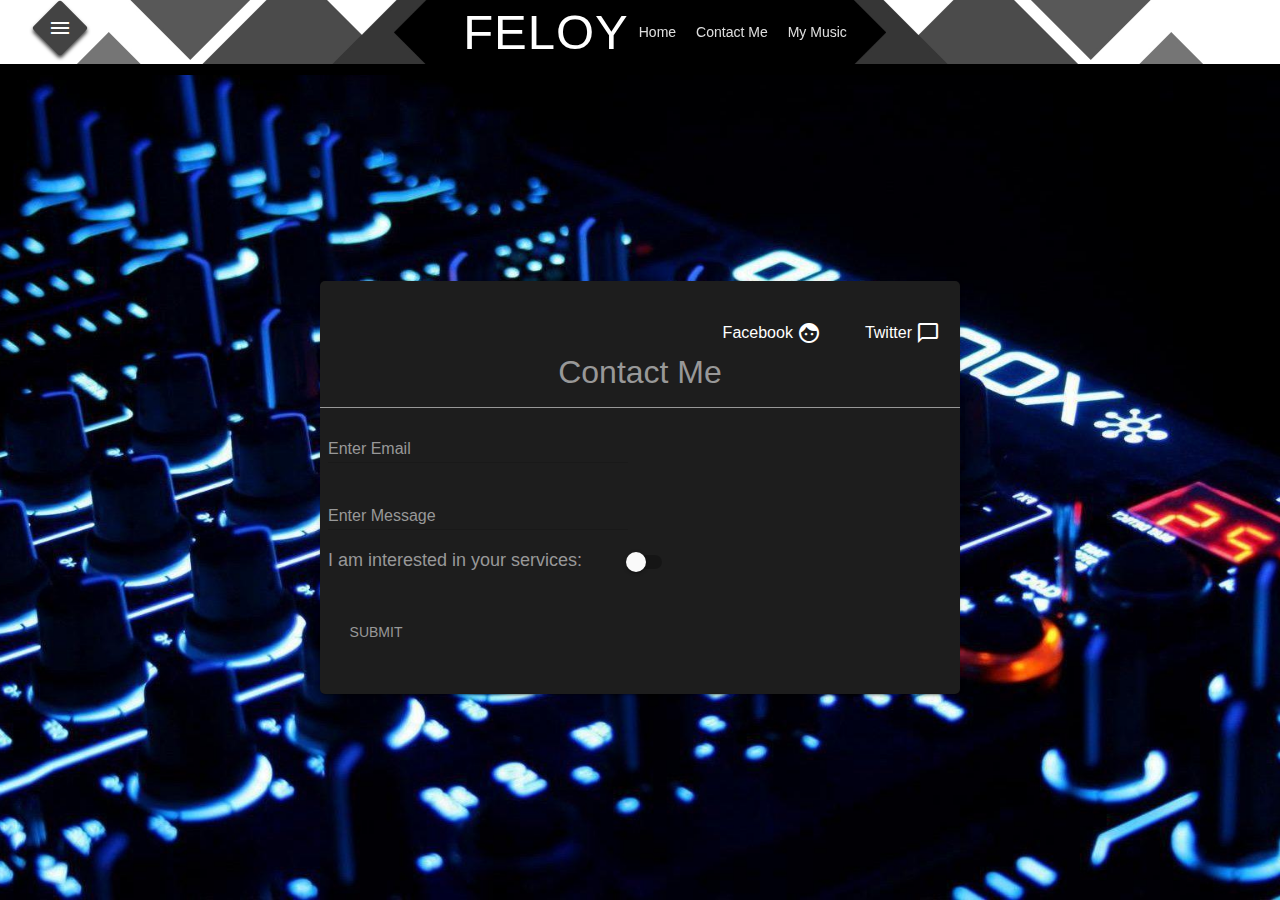
==== commit 260fb999: "finished initial buildout of site" ====
--- a/contact_me.html
+++ b/contact_me.html
@@ -7,7 +7,7 @@
           rel="stylesheet">
     <link rel="icon" href="images/favicon.ico" type="image/x-icon">
     <link href="styles/material.css" rel="stylesheet">
-    <link href="styles/main.css" rel="stylesheet">
+    <link href="styles/custom/main.css" rel="stylesheet">
     <script defer src="scripts/material.js"></script>
     <title>FELOY | CONTACT ME</title>
 </head>
@@ -20,7 +20,7 @@
                 <nav class="mdl-navigation nav-links">
                     <a class="mdl-navigation__link" href="./index.html">Home</a>
                     <a class="mdl-navigation__link" href="./contact_me.html">Contact Me</a>
-                    <a class="mdl-navigation__link" href="">My Music</a>
+                    <a class="mdl-navigation__link" href="./my_music.html">My Music</a>
                 </nav>
             </div>
         </div>
@@ -31,7 +31,7 @@
         <nav class="mdl-navigation">
             <a class="mdl-navigation__link" href="./index.html">Home</a>
             <a class="mdl-navigation__link" href="./contact_me.html">Contact Me</a>
-            <a class="mdl-navigation__link" href="">My Music</a>
+            <a class="mdl-navigation__link" href="./my_music.html">My Music</a>
         </nav>
     </div>
     <div class="splitter"></div>
@@ -65,10 +65,26 @@
                     Submit
                 </a>
             </div>
-            <div class="mdl-card__menu">
-                <button class="mdl-button mdl-button--icon mdl-js-button mdl-js-ripple-effect">
+            <div class="mdl-card__menu social-media">
+                <div class="social-title"><a target="_blank" href="https://www.facebook.com/isaac.phelon.33">Facebook</a></div>
+
+                <a target="_blank" href="https://www.facebook.com/isaac.phelon.33">
+                <div class="mdl-button mdl-button--icon mdl-js-button mdl-js-ripple-effect">
                     <i class="material-icons">face</i>
-                </button>
+                </div>
+                </a>
+
+                <div class="split">
+
+                </div>
+
+                <div class="social-title"><a target="_blank" href="https://twitter.com/isaacphelon?lang=en">Twitter</a></div>
+
+                <a target="_blank" href="https://twitter.com/isaacphelon?lang=en">
+                <div class="mdl-button mdl-button--icon mdl-js-button mdl-js-ripple-effect">
+                    <i class="material-icons">chat_bubble_outline</i>
+                </div>
+                </a>
             </div>
         </div>
     </main>
--- a/styles/custom/main.css
+++ b/styles/custom/main.css
@@ -0,0 +1,142 @@
+.main-header {
+  background: url("../../images/geoSquares.png") center/cover;
+  color: white; }
+  .main-header .mdl-layout__header-row {
+    margin-top: 0px; }
+    .main-header .mdl-layout__header-row .row-wrapper {
+      display: flex;
+      height: 100%;
+      width: 100%;
+      align-items: center;
+      justify-content: center; }
+      .main-header .mdl-layout__header-row .row-wrapper .mdl-layout-title {
+        justify-self: flex-start;
+        font-size: 3.5em; }
+      .main-header .mdl-layout__header-row .row-wrapper .mdl-navigation {
+        justify-self: center;
+        align-self: center; }
+        .main-header .mdl-layout__header-row .row-wrapper .mdl-navigation .mdl-navigation__link {
+          padding: 10px; }
+        .main-header .mdl-layout__header-row .row-wrapper .mdl-navigation .mdl-navigation__link:hover {
+          transition: .1s ease;
+          transform: scale(1.3); }
+
+.mdl-layout__drawer-button {
+  background-color: #1D1D1D;
+  color: #989898;
+  border-radius: 3px; }
+
+@media (min-width: 1024px) {
+  .mdl-layout__drawer-button {
+    display: flex;
+    align-items: center;
+    justify-content: center;
+    background-color: #434343;
+    transform: rotate(45deg);
+    box-shadow: 2px 2px 4px #434343;
+    height: 40px;
+    width: 40px;
+    margin-left: 40px;
+    color: white; }
+    .mdl-layout__drawer-button i {
+      transform: rotate(135deg); } }
+.splitter {
+  height: 12px;
+  width: 100%;
+  background-color: black; }
+
+.index-body {
+  background: url("../../images/crowd.png") center/cover; }
+
+.contact-me-body {
+  background: url("../../images/board.png") center/cover; }
+
+.my-music-body {
+  background: url("../../images/blurBoard.png") center/cover; }
+
+@media (max-width: 1024px) {
+  .index-body {
+    background: url("../../images/crowdSmall.png") center/cover; } }
+.mdl-layout__content {
+  display: flex;
+  align-items: center;
+  justify-content: center;
+  height: 100%;
+  width: 100%; }
+  .mdl-layout__content .welcome-card {
+    height: 35%;
+    width: 40%; }
+  .mdl-layout__content .contact-me-card {
+    height: 50%;
+    width: 50%; }
+    @media (max-width: 1024px) {
+      .mdl-layout__content .contact-me-card {
+        height: 80%;
+        width: 80%; } }
+    .mdl-layout__content .contact-me-card .mdl-card__menu {
+      color: white; }
+    .mdl-layout__content .contact-me-card .social-media {
+      display: flex;
+      width: 100%;
+      align-items: center;
+      justify-content: flex-end; }
+      .mdl-layout__content .contact-me-card .social-media a {
+        color: white;
+        text-decoration: none; }
+      .mdl-layout__content .contact-me-card .social-media .split {
+        width: 40px; }
+      .mdl-layout__content .contact-me-card .social-media .social-title {
+        position: relative;
+        top: 20px; }
+    .mdl-layout__content .contact-me-card .input-form {
+      display: flex;
+      flex-direction: column; }
+    .mdl-layout__content .contact-me-card .mdl-button {
+      position: relative;
+      align-self: flex-start;
+      top: 20px; }
+    .mdl-layout__content .contact-me-card .email-input-label {
+      color: #989898; }
+    .mdl-layout__content .contact-me-card .mdl-card__actions {
+      display: flex;
+      flex-direction: column;
+      justify-content: center;
+      align-content: center; }
+      .mdl-layout__content .contact-me-card .mdl-card__actions .toggle-container {
+        display: flex;
+        font-size: .75em;
+        justify-content: space-between;
+        margin-bottom: 20px; }
+        .mdl-layout__content .contact-me-card .mdl-card__actions .toggle-container .mdl-switch {
+          flex: 1; }
+        .mdl-layout__content .contact-me-card .mdl-card__actions .toggle-container .interested {
+          flex: 4; }
+        @media (min-width: 1024px) {
+          .mdl-layout__content .contact-me-card .mdl-card__actions .toggle-container .mld-switch {
+            flex: 1; }
+          .mdl-layout__content .contact-me-card .mdl-card__actions .toggle-container .interested {
+            flex: 1; } }
+  @media (max-width: 1024px) {
+    .mdl-layout__content .welcome-card {
+      height: 50%;
+      width: 90%; } }
+  .mdl-layout__content .mdl-card {
+    border-radius: 5px;
+    background-color: #1D1D1D;
+    align-items: center;
+    justify-content: center; }
+    .mdl-layout__content .mdl-card .mdl-card--border {
+      border-color: #989898; }
+    .mdl-layout__content .mdl-card .mdl-card__title-text, .mdl-layout__content .mdl-card .mdl-card__supporting-text, .mdl-layout__content .mdl-card .mdl-card__actions {
+      color: #989898;
+      font-size: 1.5em; }
+      .mdl-layout__content .mdl-card .mdl-card__title-text a, .mdl-layout__content .mdl-card .mdl-card__supporting-text a, .mdl-layout__content .mdl-card .mdl-card__actions a {
+        color: #989898; }
+    .mdl-layout__content .mdl-card .mdl-card__title-text {
+      font-size: 2em; }
+    .mdl-layout__content .mdl-card .mdl-card__supporting-text {
+      display: flex;
+      justify-content: center;
+      line-height: 1.2em; }
+
+/*# sourceMappingURL=main.css.map */
